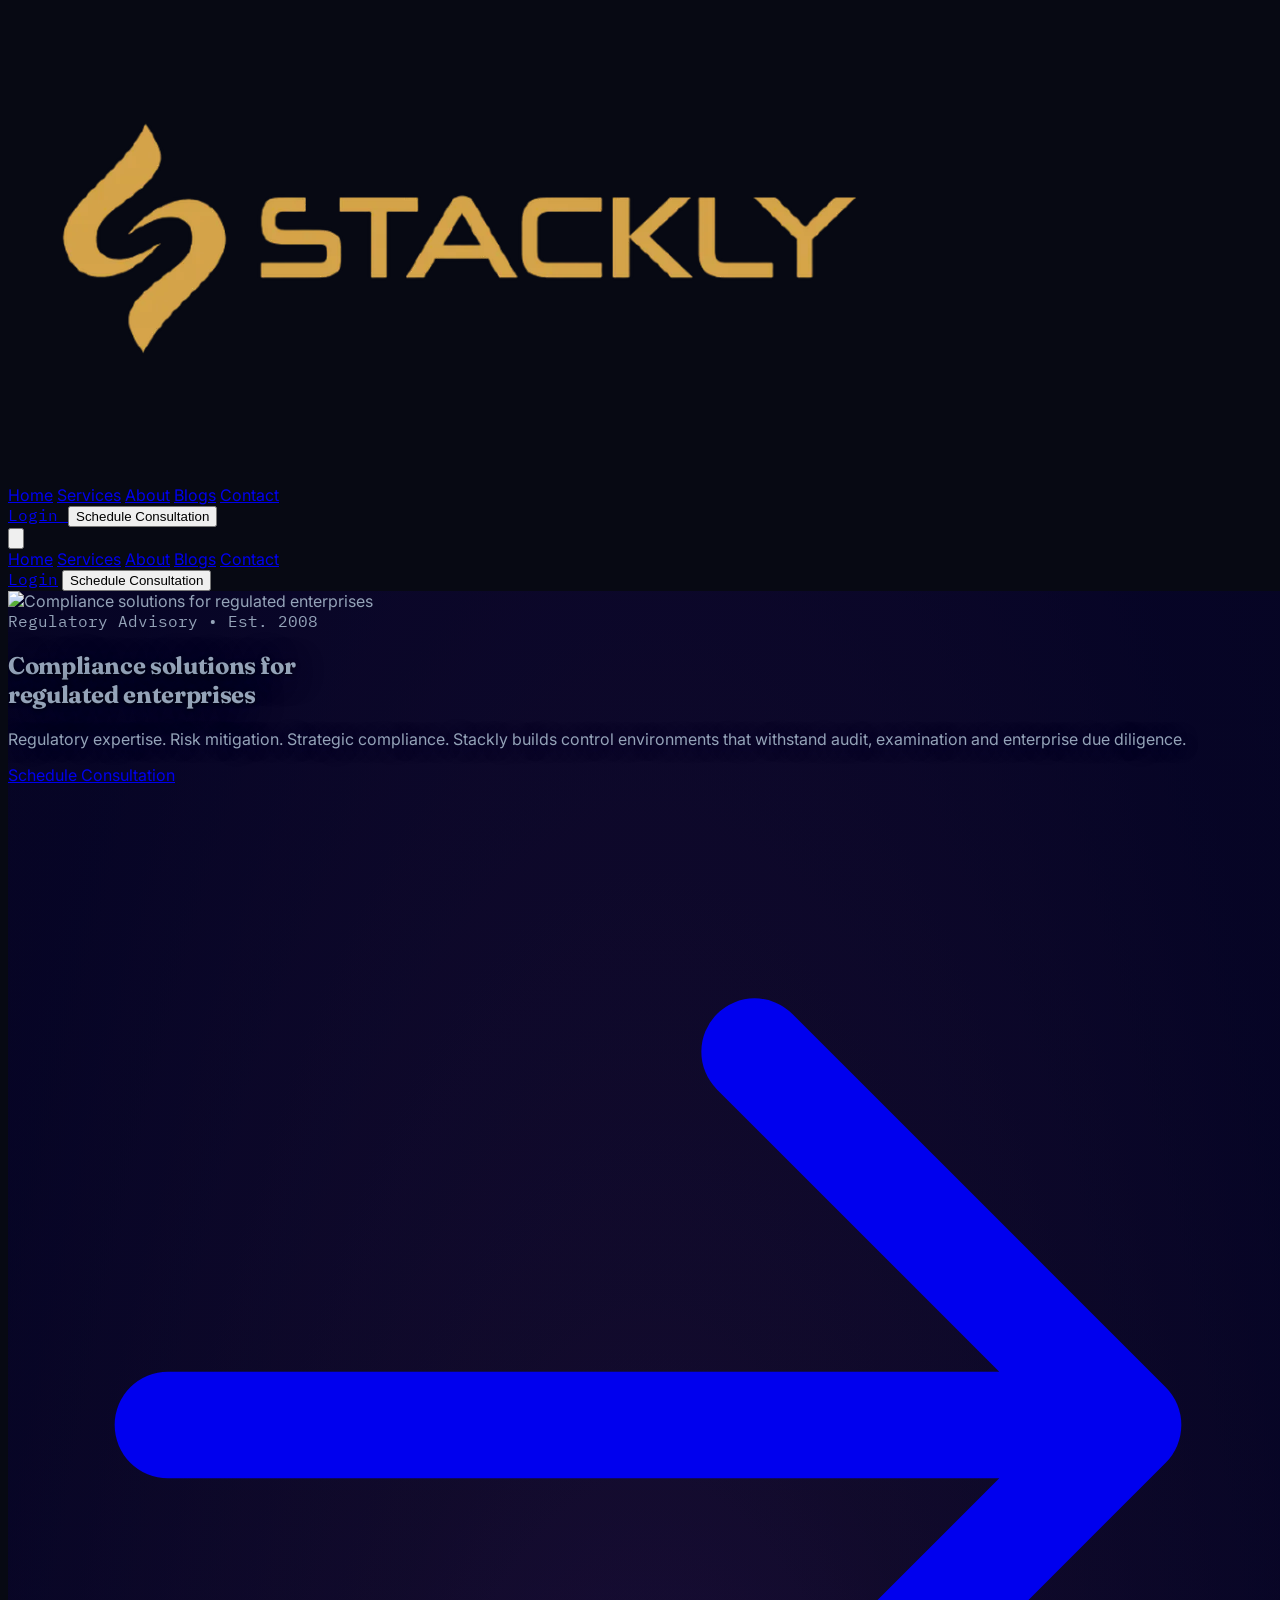
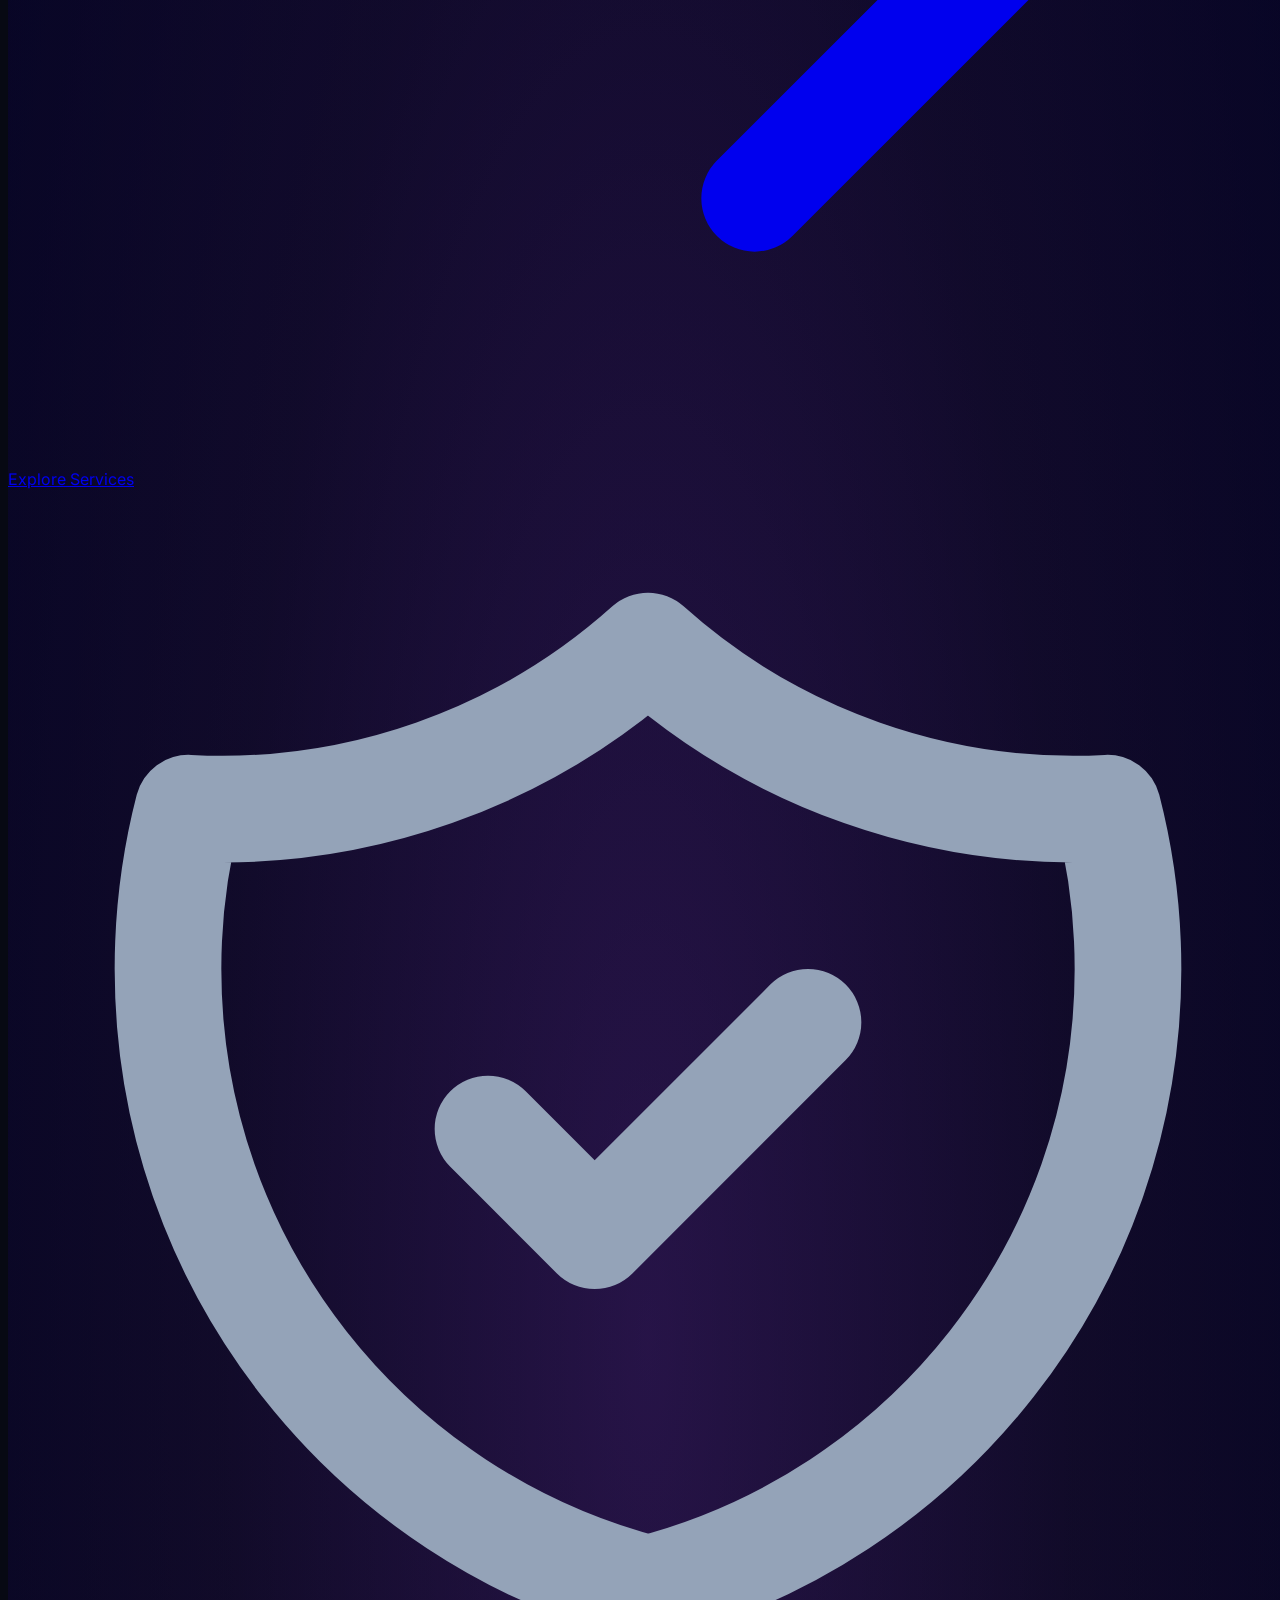
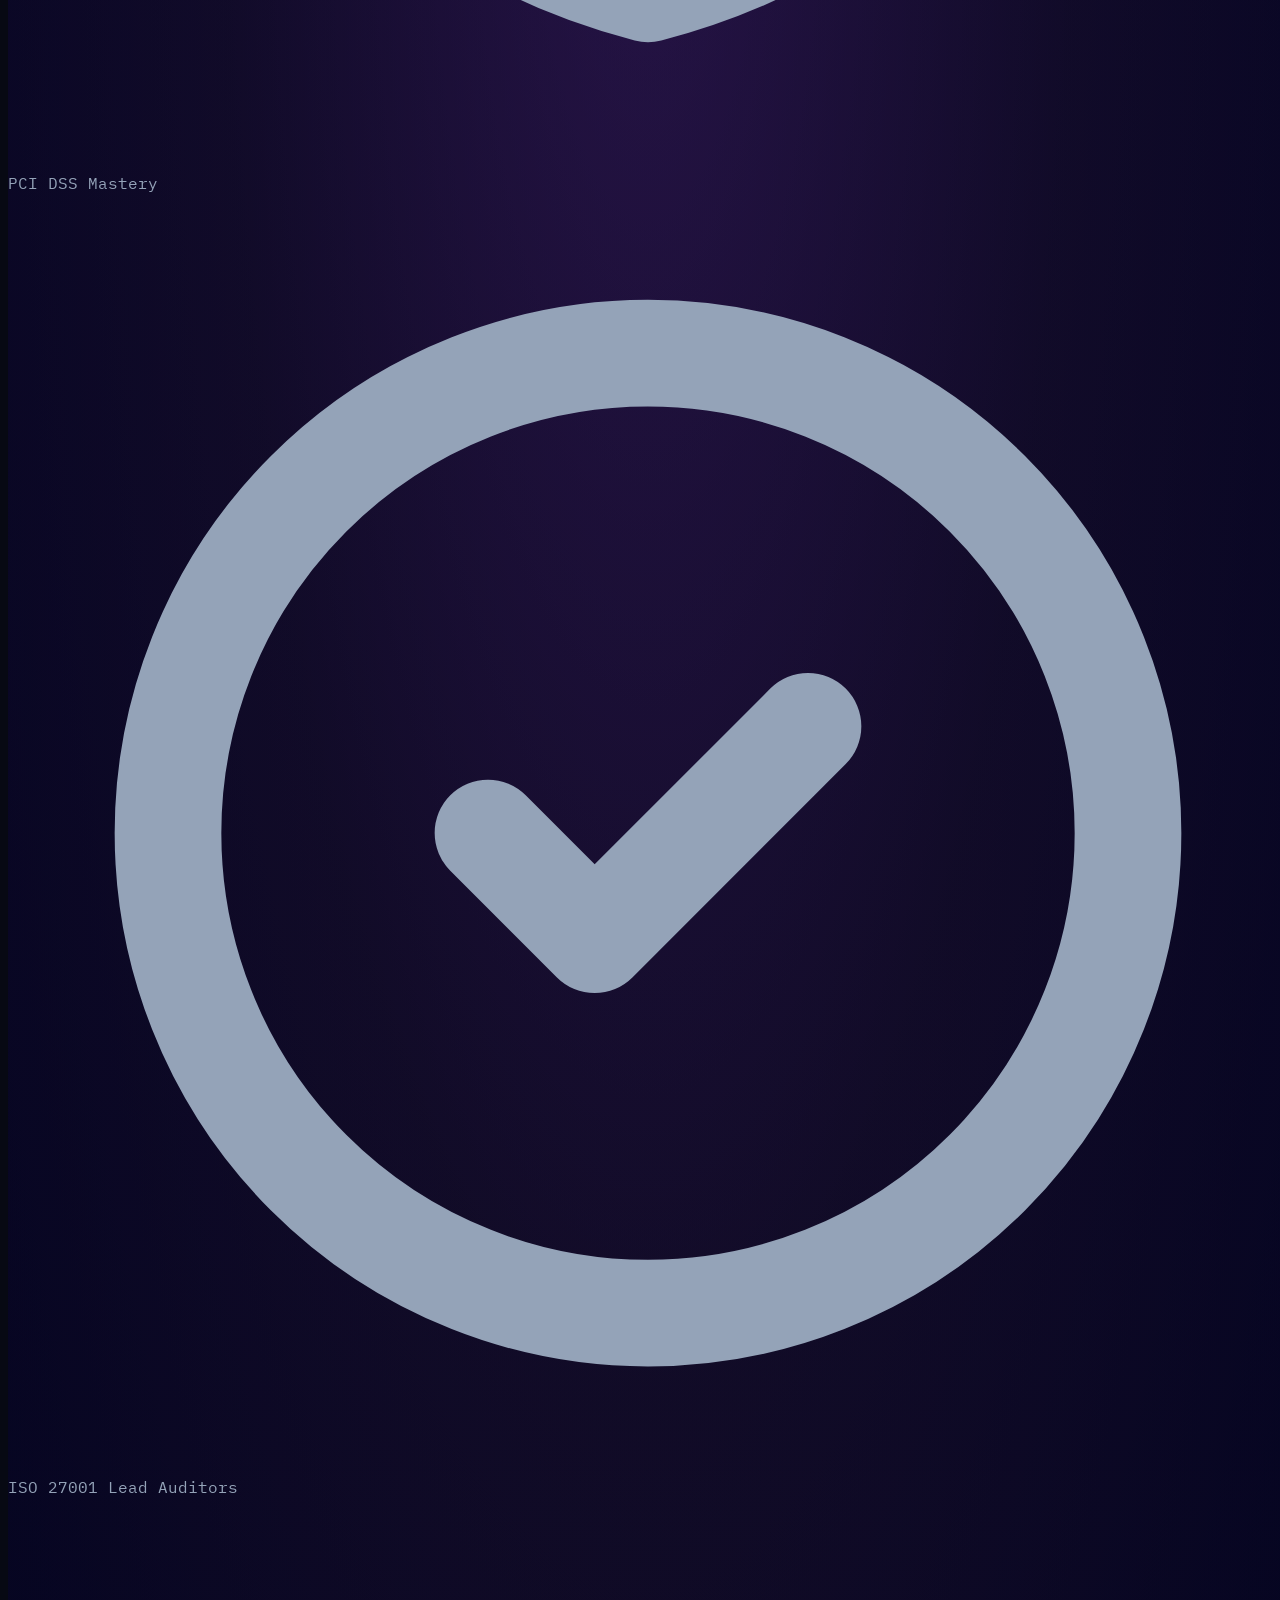
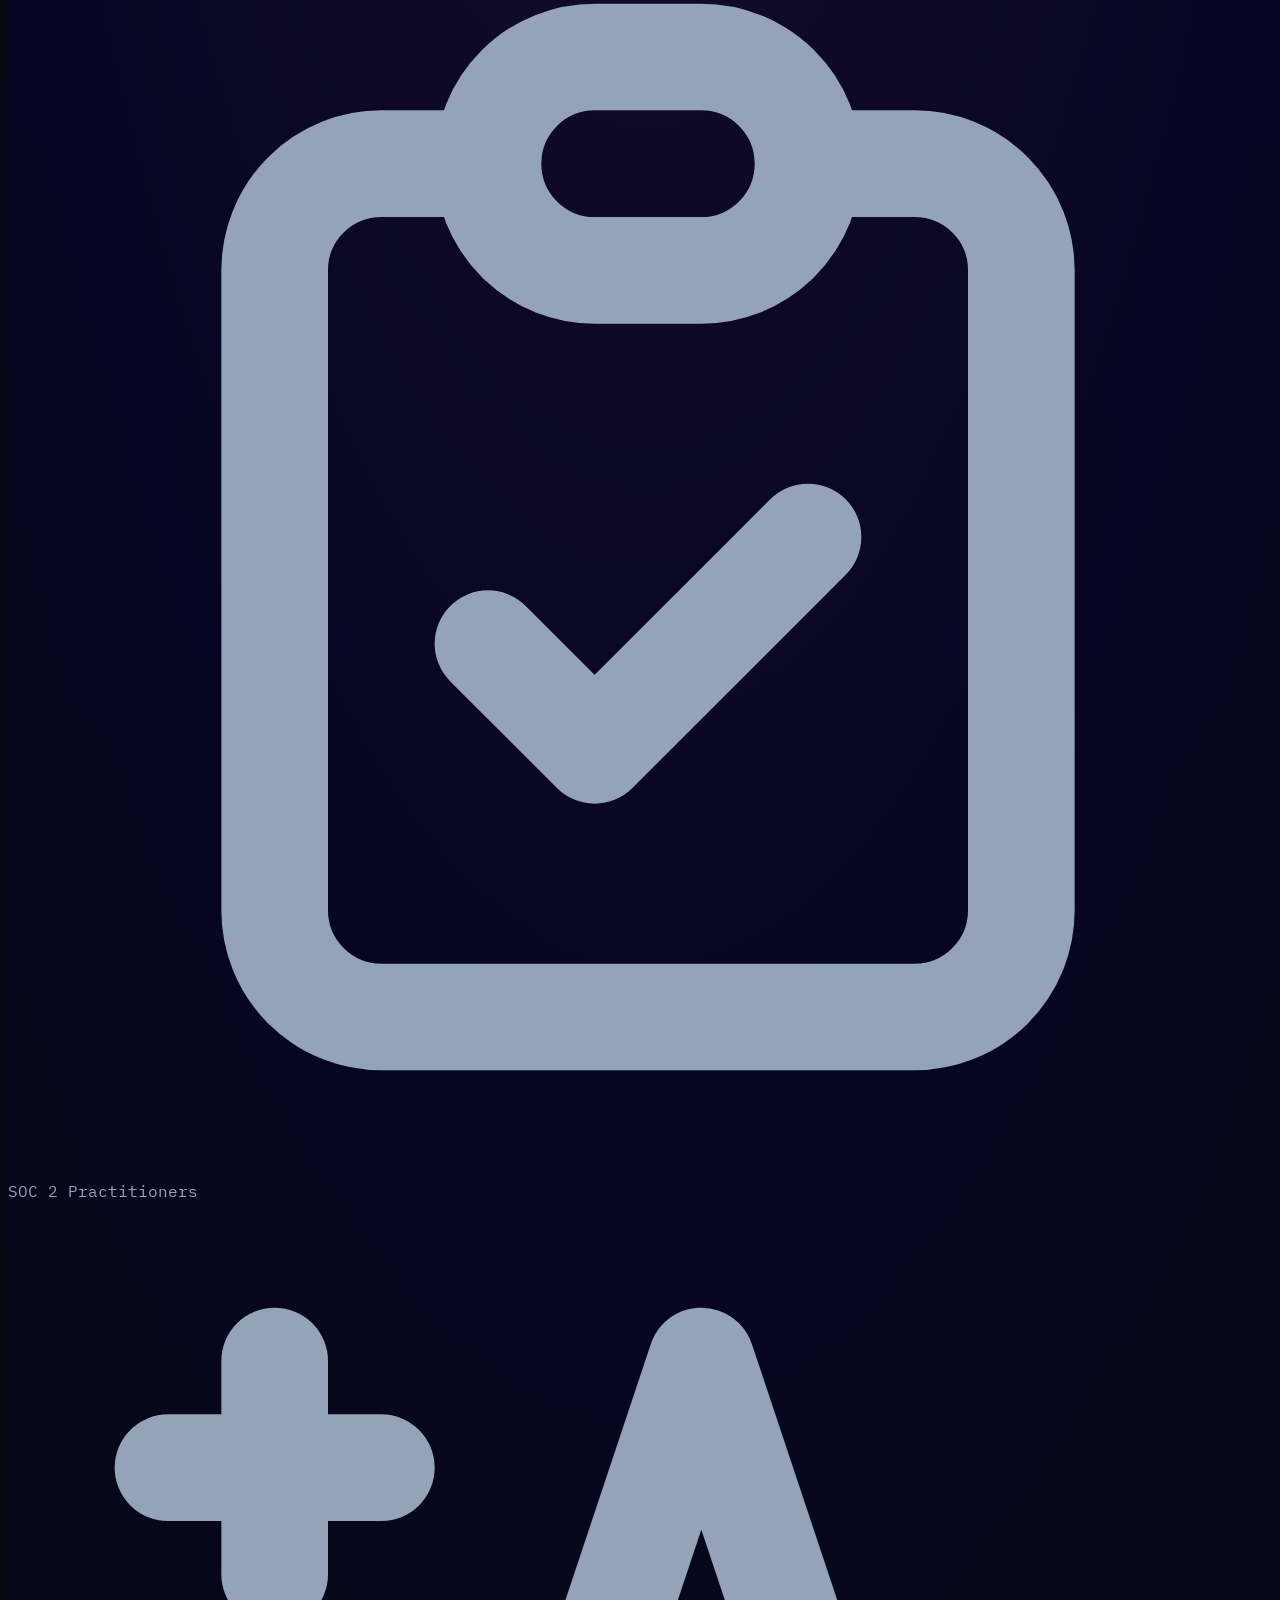
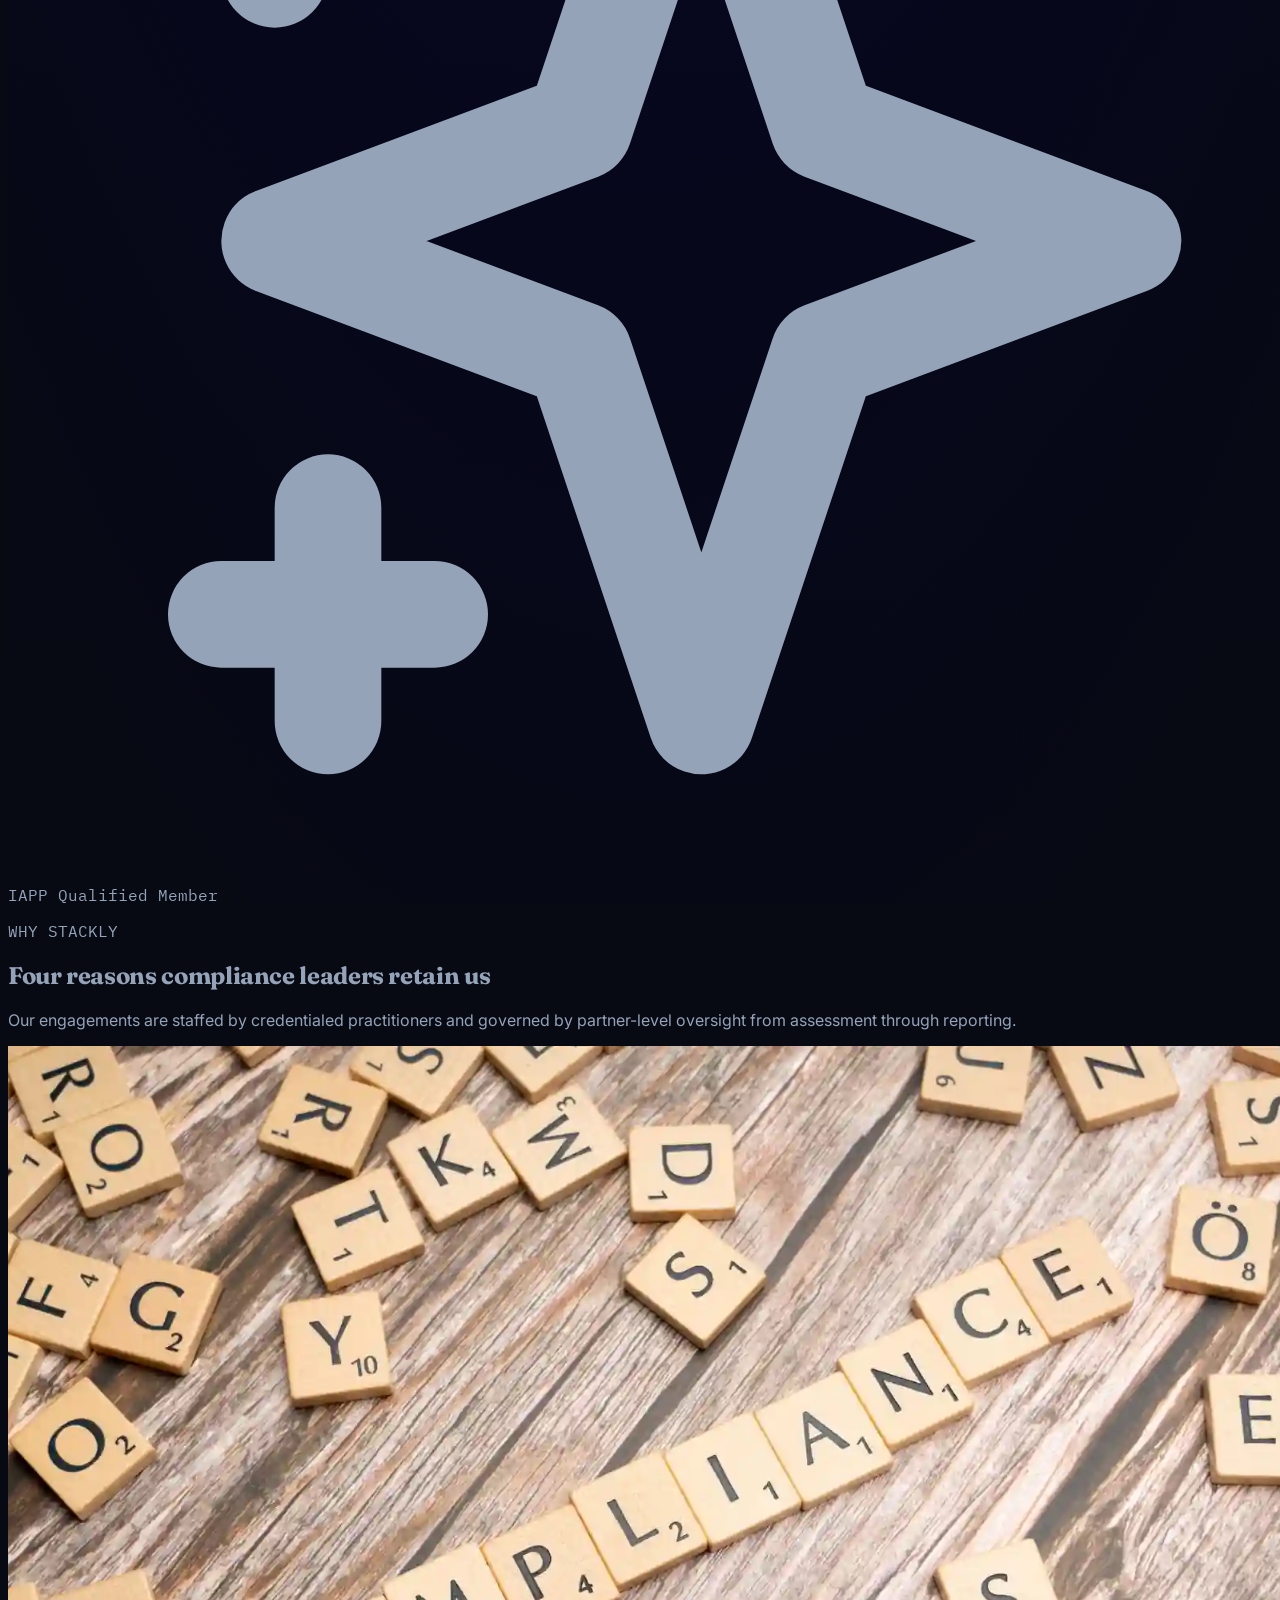
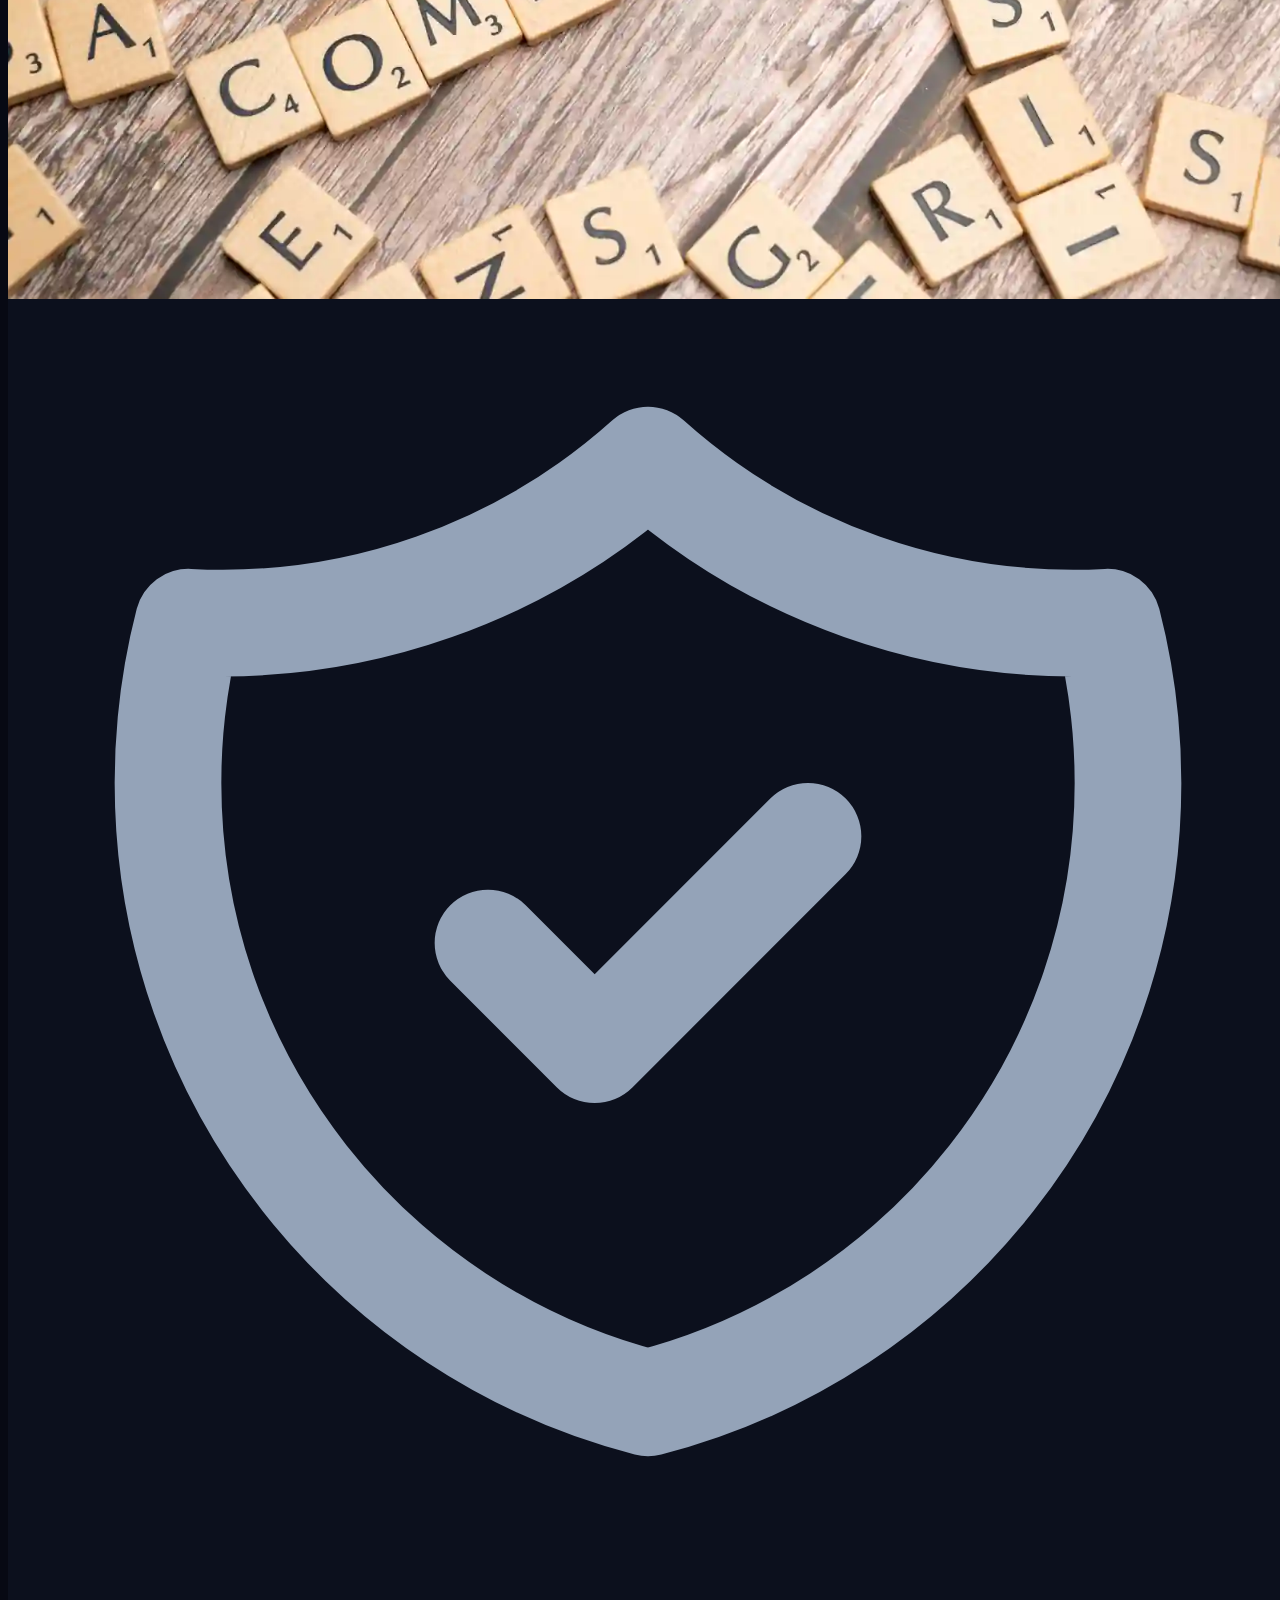
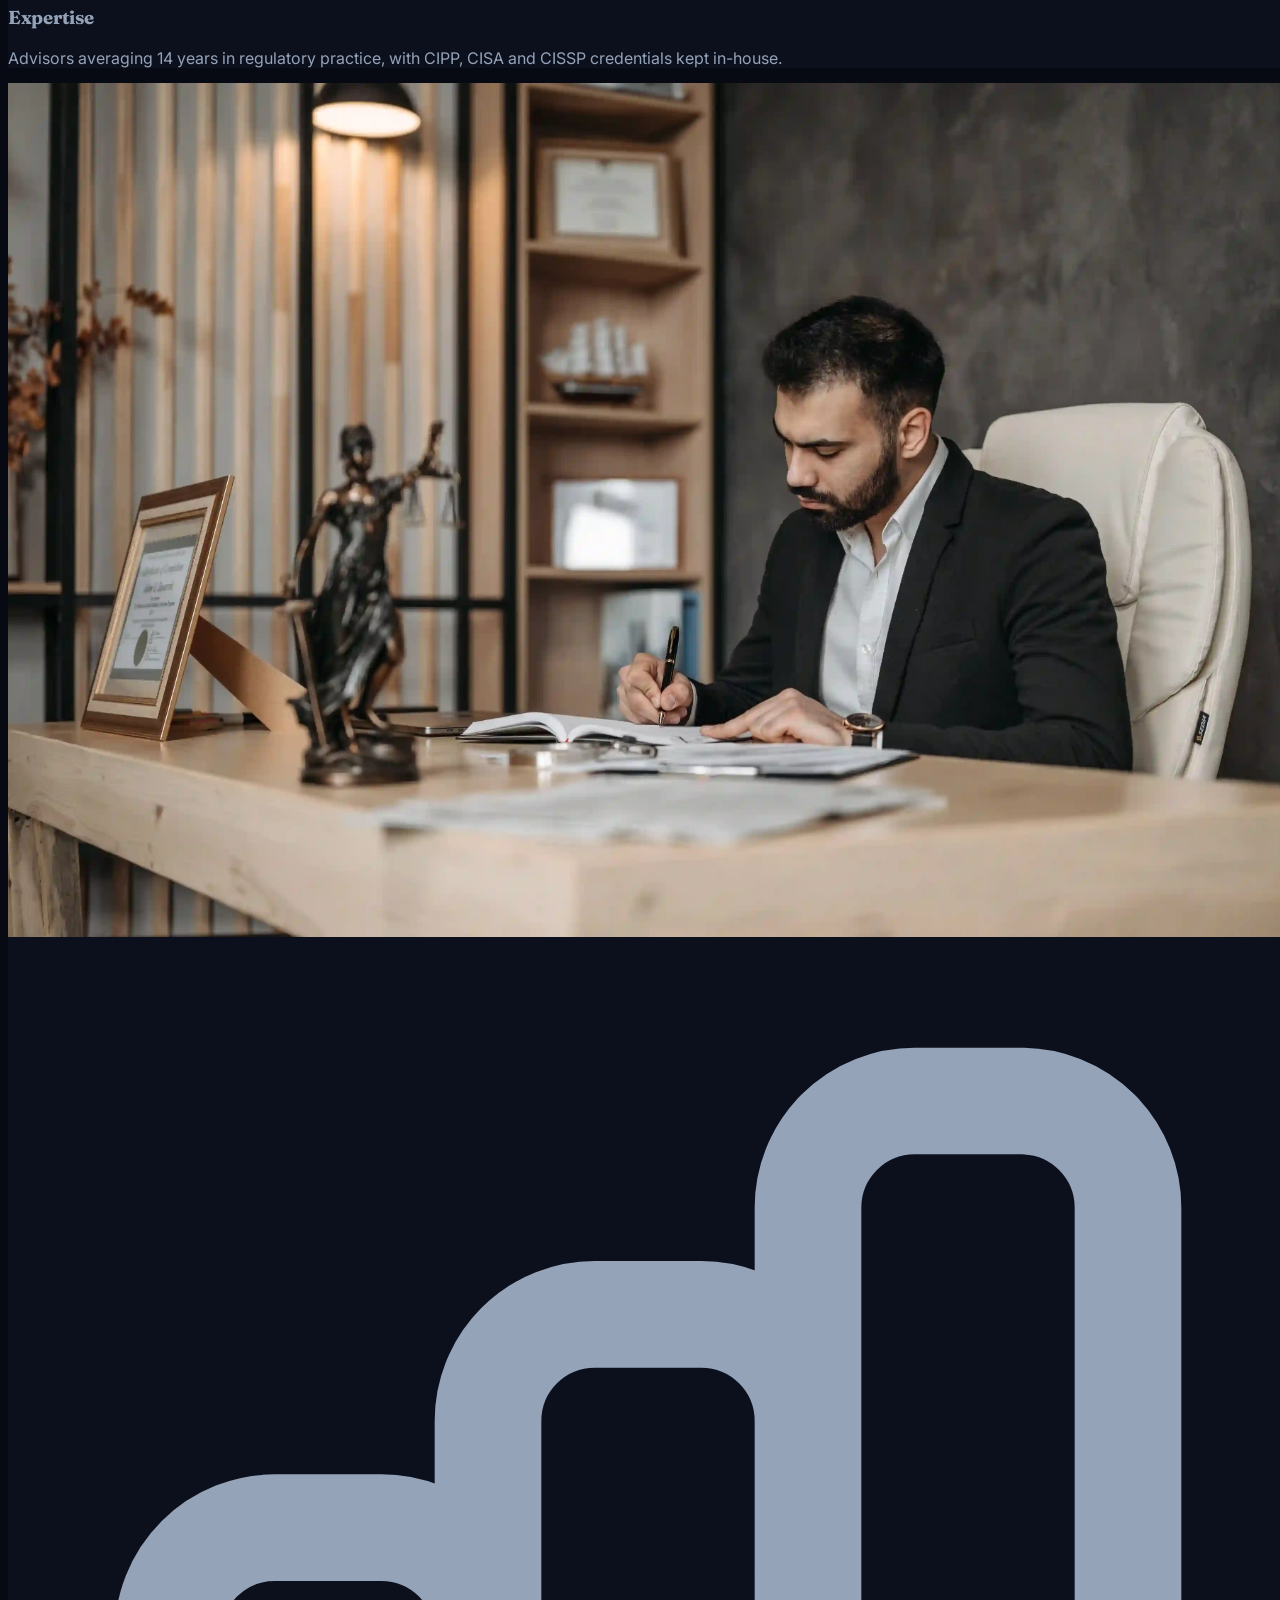
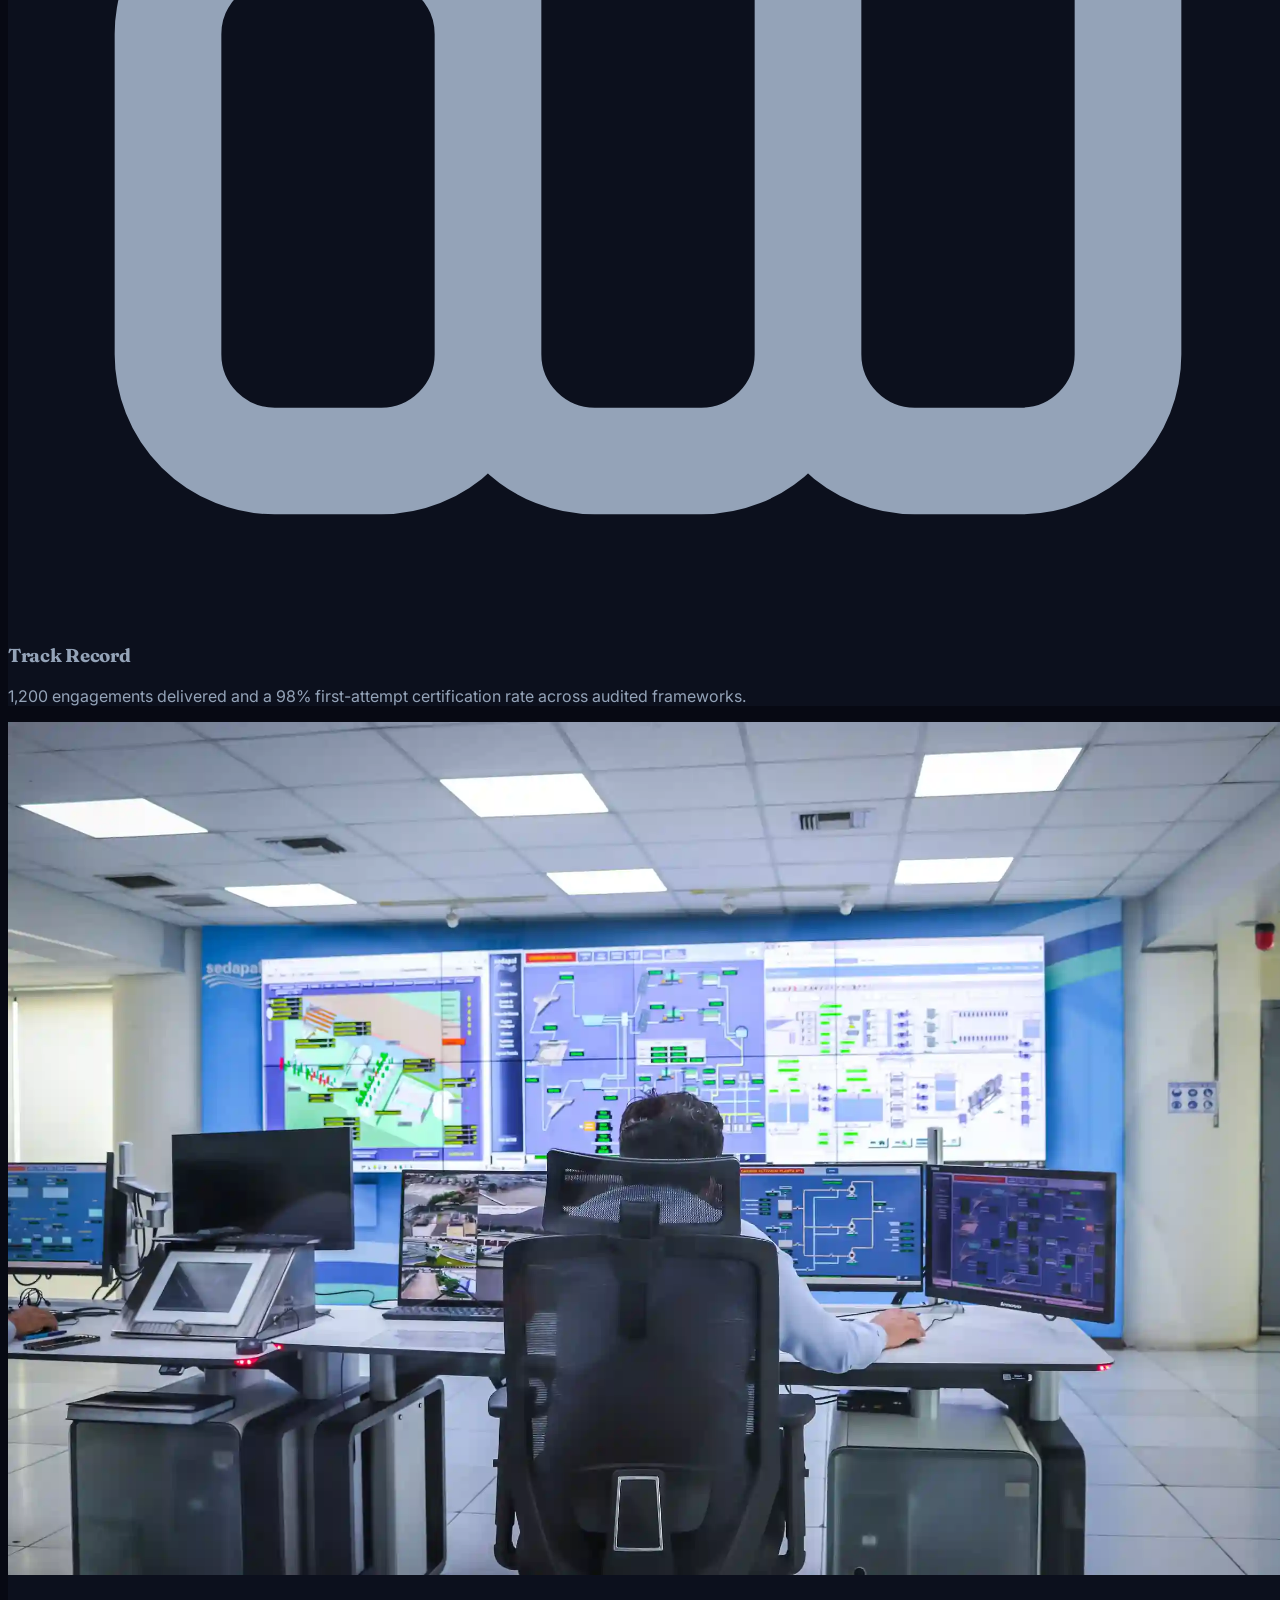
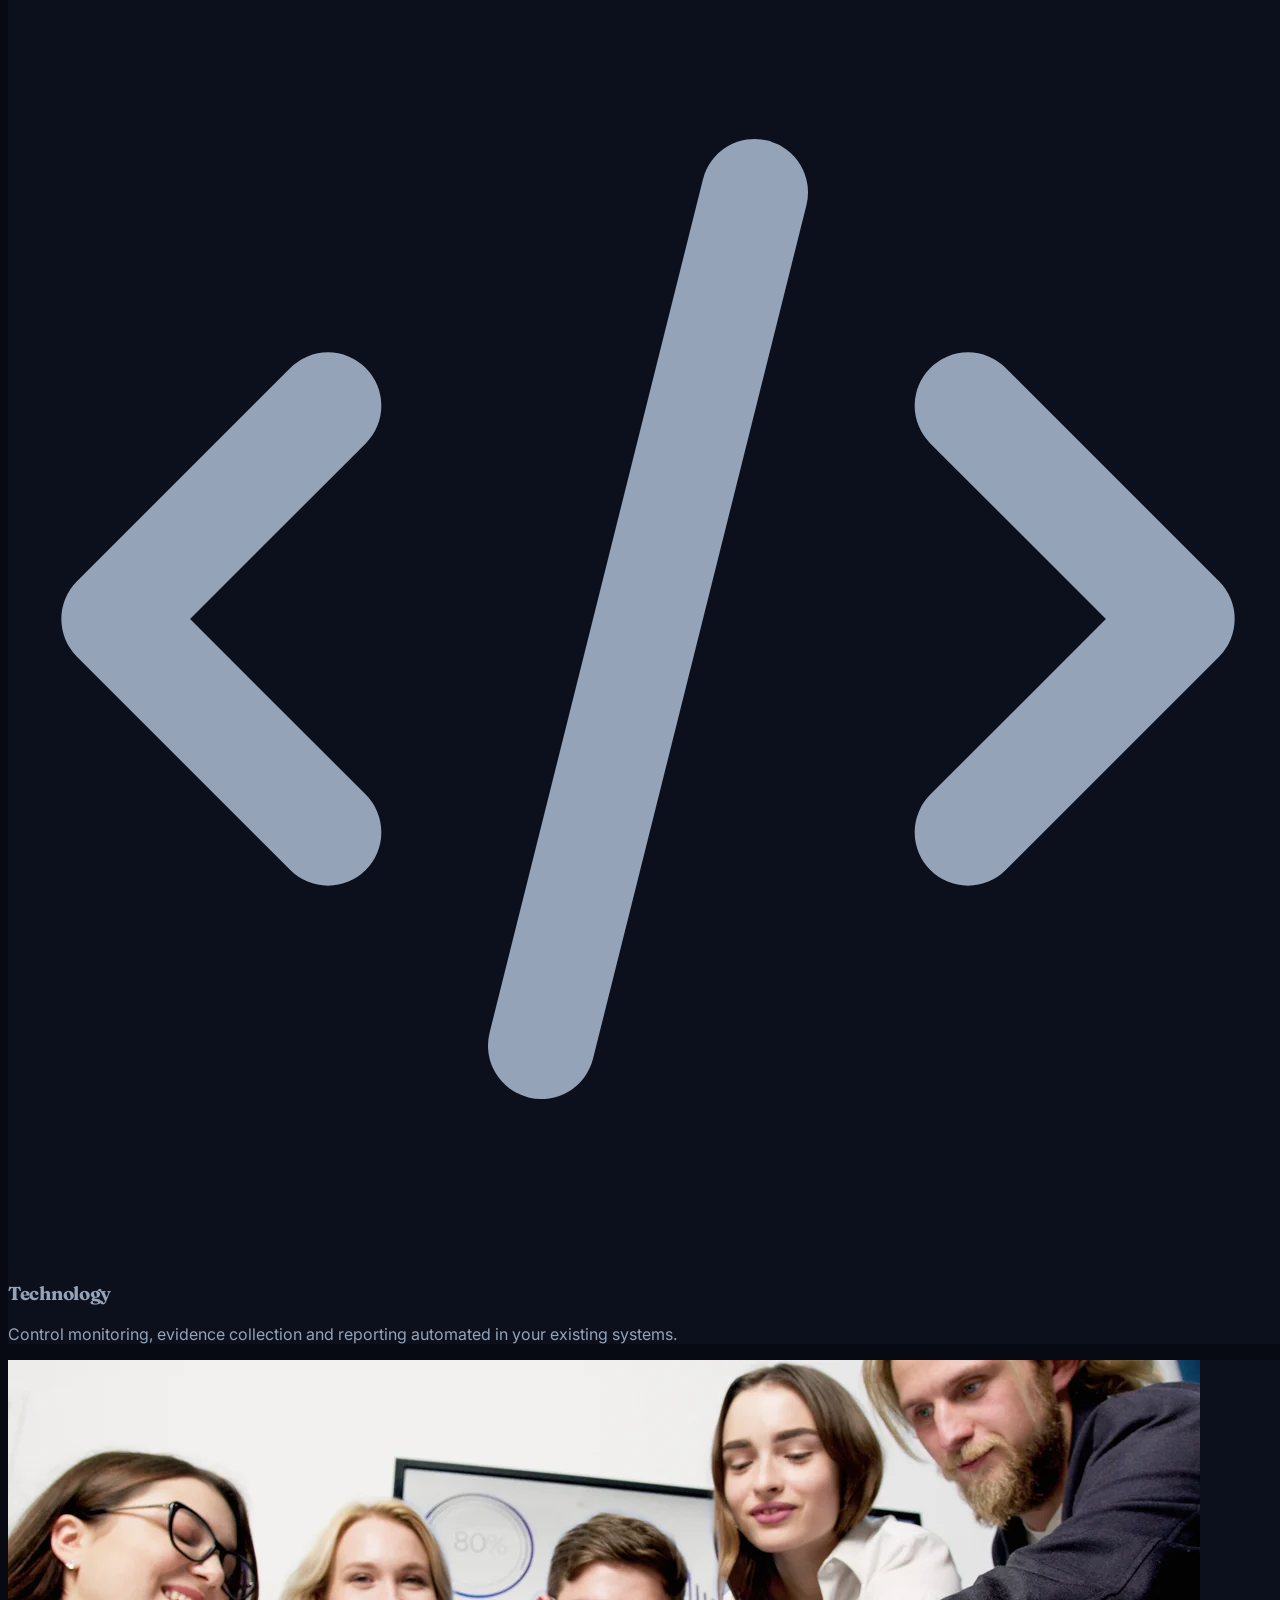
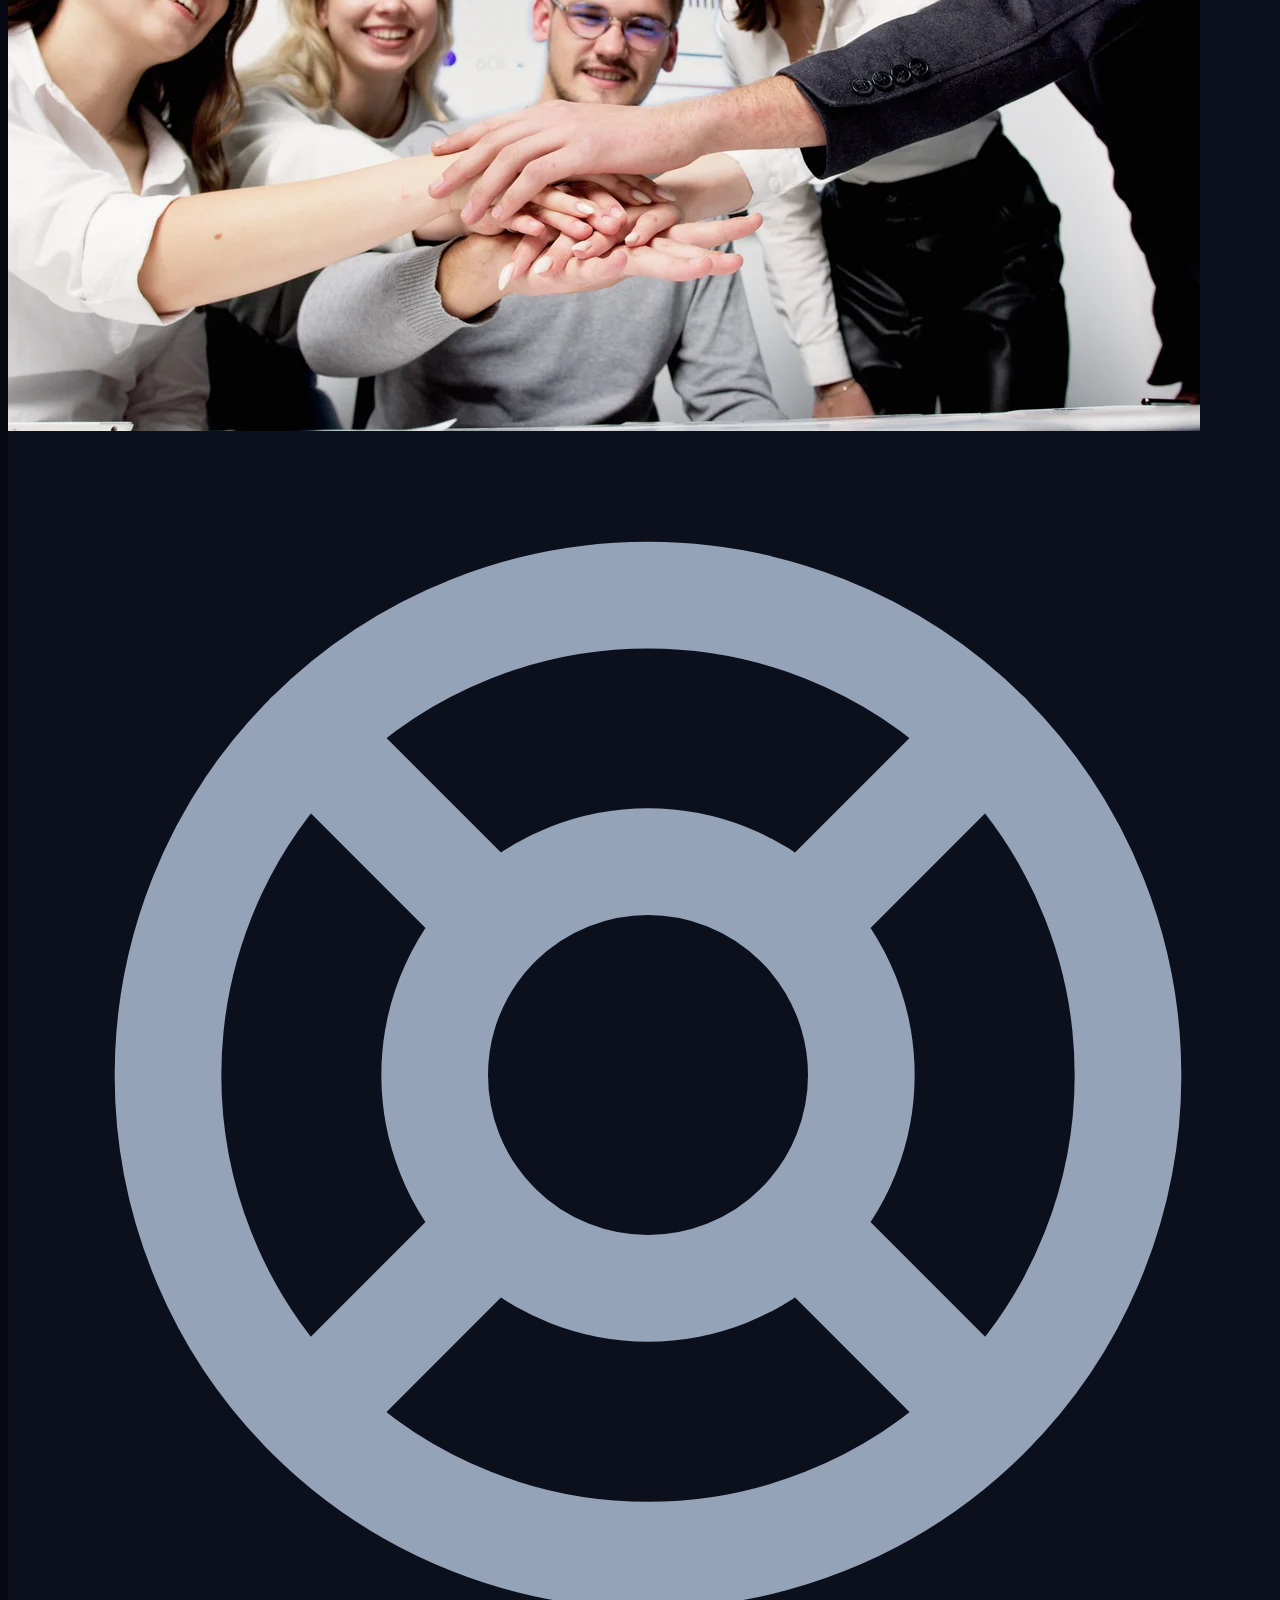
==== index.html @ 9a12c012 "compliance" ====
<!DOCTYPE html>
<html lang="en" class="scroll-smooth">
<head>
  <meta charset="UTF-8" />
  <meta name="viewport" content="width=device-width, initial-scale=1.0" />
  <title>Stackly — Compliance Solutions for Regulated Enterprises</title>
  <link rel="icon" type="image/webp" href="logo.webp" />
  
  <!-- Google Fonts: Fraunces, IBM Plex Mono, Inter -->
  <link rel="preconnect" href="https://fonts.googleapis.com" />
  <link rel="preconnect" href="https://fonts.gstatic.com" crossorigin />
  <link href="https://fonts.googleapis.com/css2?family=Fraunces:ital,opsz,wght@0,9..144,300..800;1,9..144,300..800&family=IBM+Plex+Mono:ital,wght@0,400;0,500;0,600;1,400&family=Inter:wght@300;400;500;600;700&display=swap" rel="stylesheet" />

  <!-- Tailwind CSS CDN -->
  <script src="https://cdn.tailwindcss.com"></script>
  <script>
    tailwind.config = {
      darkMode: 'class',
      theme: {
        extend: {
          colors: {
            downriver: '#070913',
            biscay: '#153356',
            'biscay-dark': '#0f243d',
            equator: '#D4A348',
            'equator-hover': '#e2b35b',
            'albescent-white': '#F8F9FA',
            'athens-gray': '#F1F3F5',
            'card-dark': '#0C101D',
            'border-dark': '#1C2538',
            'camelot': '#7a2245',
          },
          fontFamily: {
            serif: ['Fraunces', 'Georgia', 'serif'],
            mono: ['"IBM Plex Mono"', 'monospace'],
            sans: ['Inter', '-apple-system', 'BlinkMacSystemFont', 'sans-serif'],
          }
        }
      }
    }
  </script>

  <link rel="stylesheet" href="style.css" />
  <script src="https://cdn.jsdelivr.net/npm/gsap@3.12.5/dist/gsap.min.js"></script>
  <script src="https://cdn.jsdelivr.net/npm/gsap@3.12.5/dist/ScrollTrigger.min.js"></script>
</head>
<body class="bg-downriver text-slate-300 font-sans antialiased selection:bg-equator selection:text-black min-h-screen">

  <!-- NAVBAR -->
  <header class="fixed top-0 left-0 right-0 z-50 bg-[#070913]/90 backdrop-blur-md border-b border-slate-800/80 transition-all">
    <div class="max-w-7xl mx-auto px-4 sm:px-6 lg:px-8 h-20 flex items-center justify-between">
      
      <!-- Brand Logo -->
      <a href="index.html" class="flex items-center group focus:outline-none">
        <img src="logo.webp" alt="Stackly" class="h-16 sm:h-20 w-auto object-contain transition-opacity group-hover:opacity-90">
      </a>

      <!-- Desktop Nav Links -->
      <nav class="hidden md:flex items-center gap-8 text-sm font-medium text-slate-300">
        <a href="#hero" class="hover:text-white transition-colors">Home</a>
        <a href="services.html" class="hover:text-white transition-colors">Services</a>
        <a href="about.html" class="hover:text-white transition-colors">About</a>
        <a href="blogs.html" class="hover:text-white transition-colors">Blogs</a>
        <a href="contact.html" class="hover:text-white transition-colors">Contact</a>
      </nav>

      <!-- Right Action CTAs -->
      <div class="hidden lg:flex items-center gap-3">
        <a href="client-login.html" class="px-4 py-2 text-xs font-mono tracking-wide uppercase text-slate-300 hover:text-white rounded-full border border-slate-700/80 hover:border-slate-500 transition-all bg-slate-900/40 inline-flex items-center">
          Login
        </a>
        <button onclick="openConsultationModal()" class="px-5 py-2 text-xs font-medium uppercase tracking-wider text-slate-950 bg-equator hover:bg-equator-hover rounded-full transition-all shadow-sm active:scale-95 font-sans">
          Schedule Consultation
        </button>
      </div>

      <!-- Mobile Hamburger Button -->
      <div class="md:hidden flex items-center gap-2">
        <button id="mobileMenuBtn" aria-label="Toggle navigation menu" aria-expanded="false" class="p-2 text-slate-400 hover:text-white focus:outline-none">
          <svg class="w-6 h-6" fill="none" stroke="currentColor" viewBox="0 0 24 24">
            <path stroke-linecap="round" stroke-linejoin="round" stroke-width="2" d="M4 6h16M4 12h16M4 18h16"></path>
          </svg>
        </button>
      </div>
    </div>

    <!-- Mobile Drawer -->
    <div id="mobileDrawer" class="hidden md:hidden bg-[#0a0d1b] border-b border-slate-800 px-6 py-6 space-y-4 max-h-[calc(100dvh-5rem)] overflow-y-auto">
      <a href="#hero" class="block text-slate-300 hover:text-white font-medium py-1">Home</a>
      <a href="services.html" class="block text-slate-300 hover:text-white font-medium py-1">Services</a>
      <a href="about.html" class="block text-slate-300 hover:text-white font-medium py-1">About</a>
      <a href="blogs.html" class="block text-slate-300 hover:text-white font-medium py-1">Blogs</a>
      <a href="contact.html" class="block text-slate-300 hover:text-white font-medium py-1">Contact</a>
      <div class="pt-4 border-t border-slate-800 flex flex-col gap-3">
        <a href="client-login.html" class="w-full text-center py-2.5 text-xs font-mono tracking-wide uppercase text-slate-300 rounded-full border border-slate-700 block">Login</a>
        <button onclick="openConsultationModal()" class="w-full text-center py-2.5 text-xs font-medium uppercase tracking-wider text-slate-950 bg-equator rounded-full">Schedule Consultation</button>
      </div>
    </div>
  </header>

  <main>
    <!-- HERO SECTION -->
    <section id="hero" class="relative pt-36 pb-20 md:pt-44 md:pb-28 overflow-hidden hero-purple-atmosphere">
      <!-- Hero Background Image -->
      <div class="absolute inset-0 z-0 opacity-15 mix-blend-luminosity">
        <img src="images/home.webp" alt="Compliance solutions for regulated enterprises" class="w-full h-full object-cover" />
      </div>
      <!-- Ambient Glow Behind Hero (Figma Exact Color) -->
      <div class="hero-radial-glow absolute top-[44%] left-1/2 -translate-x-1/2 -translate-y-1/2 w-[840px] h-[480px] rounded-full pointer-events-none z-0"></div>
      
      <div data-hero class="relative z-10 max-w-5xl mx-auto px-4 sm:px-6 lg:px-8 text-center">
        <!-- Pill Badge -->
        <div class="inline-flex items-center gap-2 px-3.5 py-1.5 rounded-full border border-indigo-500/30 bg-indigo-950/40 backdrop-blur-sm mb-8 shadow-inner">
          <span class="w-2 h-2 rounded-full bg-equator animate-pulse"></span>
          <span class="font-mono text-xs text-indigo-200 tracking-wider">Regulatory Advisory • Est. 2008</span>
        </div>

        <!-- Hero Headline (Fraunces Serif) -->
        <h1 class="font-serif text-3xl sm:text-5xl md:text-6xl lg:text-[64px] font-normal text-white tracking-tight leading-[1.12] mb-6">
          Compliance solutions for<br class="hidden sm:inline" />
          regulated enterprises
        </h1>

        <!-- Hero Subheading -->
        <p class="text-base sm:text-lg md:text-xl text-slate-200 font-light max-w-3xl mx-auto leading-relaxed mb-10">
          Regulatory expertise. Risk mitigation. Strategic compliance. Stackly builds control environments that withstand audit, examination and enterprise due diligence.
        </p>

        <!-- CTA Buttons -->
        <div class="flex flex-col sm:flex-row items-center justify-center gap-4">
          <a href="404.html" data-magnetic class="w-full sm:w-auto px-7 py-3.5 rounded-md bg-equator hover:bg-equator-hover text-slate-950 font-medium text-sm transition-all shadow-md active:scale-95 flex items-center justify-center gap-2 font-sans group">
            <span>Schedule Consultation</span>
            <svg class="w-4 h-4 transition-transform group-hover:translate-x-0.5" fill="none" stroke="currentColor" viewBox="0 0 24 24"><path stroke-linecap="round" stroke-linejoin="round" stroke-width="2" d="M14 5l7 7m0 0l-7 7m7-7H3"/></svg>
          </a>
          <a href="404.html" class="w-full sm:w-auto px-7 py-3.5 rounded-md bg-[#0c101d]/80 hover:bg-[#141a2c] text-slate-200 border border-slate-700/80 hover:border-slate-600 font-medium text-sm transition-all text-center">
            Explore Services
          </a>
        </div>
      </div>

      <!-- Trust Bar / Credentials Strip -->
      <div class="mt-20 border-t border-slate-800/80 bg-[#060812]/90 backdrop-blur-sm py-5">
        <div class="max-w-7xl mx-auto px-4 sm:px-6 lg:px-8">
          <div data-stagger="up" class="grid grid-cols-1 sm:grid-cols-2 md:grid-cols-4 gap-4 sm:gap-6 items-center justify-center text-center">
            
            <div class="flex items-center justify-center gap-2.5 text-slate-400 hover:text-slate-200 transition-colors">
              <svg class="w-4 h-4 text-equator" fill="none" stroke="currentColor" viewBox="0 0 24 24"><path stroke-linecap="round" stroke-linejoin="round" stroke-width="2" d="M9 12l2 2 4-4m5.618-4.016A11.955 11.955 0 0112 2.944a11.955 11.955 0 01-8.618 3.04A12.02 12.02 0 003 9c0 5.591 3.824 10.29 9 11.622 5.176-1.332 9-6.03 9-11.622 0-1.042-.133-2.052-.382-3.016z"/></svg>
              <span class="font-mono text-xs uppercase tracking-wider">PCI DSS Mastery</span>
            </div>

            <div class="flex items-center justify-center gap-2.5 text-slate-400 hover:text-slate-200 transition-colors">
              <svg class="w-4 h-4 text-equator" fill="none" stroke="currentColor" viewBox="0 0 24 24"><path stroke-linecap="round" stroke-linejoin="round" stroke-width="2" d="M9 12l2 2 4-4m6 2a9 9 0 11-18 0 9 9 0 0118 0z"/></svg>
              <span class="font-mono text-xs uppercase tracking-wider">ISO 27001 Lead Auditors</span>
            </div>

            <div class="flex items-center justify-center gap-2.5 text-slate-400 hover:text-slate-200 transition-colors">
              <svg class="w-4 h-4 text-equator" fill="none" stroke="currentColor" viewBox="0 0 24 24"><path stroke-linecap="round" stroke-linejoin="round" stroke-width="2" d="M9 5H7a2 2 0 00-2 2v12a2 2 0 002 2h10a2 2 0 002-2V7a2 2 0 00-2-2h-2M9 5a2 2 0 002 2h2a2 2 0 002-2M9 5a2 2 0 012-2h2a2 2 0 012 2m-6 9l2 2 4-4"/></svg>
              <span class="font-mono text-xs uppercase tracking-wider">SOC 2 Practitioners</span>
            </div>

            <div class="flex items-center justify-center gap-2.5 text-slate-400 hover:text-slate-200 transition-colors">
              <svg class="w-4 h-4 text-equator" fill="none" stroke="currentColor" viewBox="0 0 24 24"><path stroke-linecap="round" stroke-linejoin="round" stroke-width="2" d="M5 3v4M3 5h4M6 17v4m-2-2h4m5-16l2.286 6.857L21 12l-5.714 2.143L13 21l-2.286-6.857L5 12l5.714-2.143L13 3z"/></svg>
              <span class="font-mono text-xs uppercase tracking-wider">IAPP Qualified Member</span>
            </div>

          </div>
        </div>
      </div>
    </section>

    <!-- SECTION: WHY STACKLY -->
    <section id="why-stackly" class="py-24 bg-downriver border-b border-slate-800/60">
      <div class="max-w-7xl mx-auto px-4 sm:px-6 lg:px-8">
        
        <!-- Header -->
        <div data-reveal="up" class="max-w-3xl mb-16">
          <p class="font-mono text-xs text-equator tracking-widest uppercase mb-3">WHY STACKLY</p>
          <h2 class="font-serif text-3xl sm:text-4xl text-white font-normal mb-4">
            Four reasons compliance leaders retain us
          </h2>
          <p class="text-slate-400 text-base sm:text-lg leading-relaxed font-light">
            Our engagements are staffed by credentialed practitioners and governed by partner-level oversight from assessment through reporting.
          </p>
        </div>

        <!-- 4 Dark Cards Grid -->
        <div data-stagger="up" class="grid grid-cols-1 md:grid-cols-2 lg:grid-cols-4 gap-6">
          
          <!-- Card 1 -->
          <div class="bg-card-dark border border-slate-800/90 rounded-xl p-7 hover:border-slate-700 transition-all hover:-translate-y-1 group">
            <img src="images/card1.webp" alt="Expertise" class="w-full h-40 object-cover rounded-lg mb-6 border border-slate-800/80" />
            <div class="w-10 h-10 rounded-lg bg-slate-900/90 border border-slate-700/60 flex items-center justify-center text-equator mb-6 group-hover:border-equator/40 transition-colors">
              <svg class="w-5 h-5" fill="none" stroke="currentColor" viewBox="0 0 24 24"><path stroke-linecap="round" stroke-linejoin="round" stroke-width="2" d="M9 12l2 2 4-4m5.618-4.016A11.955 11.955 0 0112 2.944a11.955 11.955 0 01-8.618 3.04A12.02 12.02 0 003 9c0 5.591 3.824 10.29 9 11.622 5.176-1.332 9-6.03 9-11.622 0-1.042-.133-2.052-.382-3.016z"/></svg>
            </div>
            <h3 class="font-serif text-xl text-white font-medium mb-3">Expertise</h3>
            <p class="text-slate-400 text-sm leading-relaxed font-light">
              Advisors averaging 14 years in regulatory practice, with CIPP, CISA and CISSP credentials kept in-house.
            </p>
          </div>

          <!-- Card 2 -->
          <div class="bg-card-dark border border-slate-800/90 rounded-xl p-7 hover:border-slate-700 transition-all hover:-translate-y-1 group">
            <img src="images/card2.webp" alt="Track Record" class="w-full h-40 object-cover rounded-lg mb-6 border border-slate-800/80" />
            <div class="w-10 h-10 rounded-lg bg-slate-900/90 border border-slate-700/60 flex items-center justify-center text-equator mb-6 group-hover:border-equator/40 transition-colors">
              <svg class="w-5 h-5" fill="none" stroke="currentColor" viewBox="0 0 24 24"><path stroke-linecap="round" stroke-linejoin="round" stroke-width="2" d="M9 19v-6a2 2 0 00-2-2H5a2 2 0 00-2 2v6a2 2 0 002 2h2a2 2 0 002-2zm0 0V9a2 2 0 012-2h2a2 2 0 012 2v10m-6 0a2 2 0 002 2h2a2 2 0 002-2m0 0V5a2 2 0 012-2h2a2 2 0 012 2v14a2 2 0 01-2 2h-2a2 2 0 01-2-2z"/></svg>
            </div>
            <h3 class="font-serif text-xl text-white font-medium mb-3">Track Record</h3>
            <p class="text-slate-400 text-sm leading-relaxed font-light">
              1,200 engagements delivered and a 98% first-attempt certification rate across audited frameworks.
            </p>
          </div>

          <!-- Card 3 -->
          <div class="bg-card-dark border border-slate-800/90 rounded-xl p-7 hover:border-slate-700 transition-all hover:-translate-y-1 group">
            <img src="images/card3.webp" alt="Technology" class="w-full h-40 object-cover rounded-lg mb-6 border border-slate-800/80" />
            <div class="w-10 h-10 rounded-lg bg-slate-900/90 border border-slate-700/60 flex items-center justify-center text-equator mb-6 group-hover:border-equator/40 transition-colors">
              <svg class="w-5 h-5" fill="none" stroke="currentColor" viewBox="0 0 24 24"><path stroke-linecap="round" stroke-linejoin="round" stroke-width="2" d="M10 20l4-16m4 4l4 4-4 4M6 16l-4-4 4-4"/></svg>
            </div>
            <h3 class="font-serif text-xl text-white font-medium mb-3">Technology</h3>
            <p class="text-slate-400 text-sm leading-relaxed font-light">
              Control monitoring, evidence collection and reporting automated in your existing systems.
            </p>
          </div>

          <!-- Card 4 -->
          <div class="bg-card-dark border border-slate-800/90 rounded-xl p-7 hover:border-slate-700 transition-all hover:-translate-y-1 group">
            <img src="images/card4.webp" alt="Support" class="w-full h-40 object-cover rounded-lg mb-6 border border-slate-800/80" />
            <div class="w-10 h-10 rounded-lg bg-slate-900/90 border border-slate-700/60 flex items-center justify-center text-equator mb-6 group-hover:border-equator/40 transition-colors">
              <svg class="w-5 h-5" fill="none" stroke="currentColor" viewBox="0 0 24 24"><path stroke-linecap="round" stroke-linejoin="round" stroke-width="2" d="M18.364 5.636l-3.536 3.536m0 5.656l3.536 3.536M9.172 9.172L5.636 5.636m3.536 9.192l-3.536 3.536M21 12a9 9 0 11-18 0 9 9 0 0118 0zm-5 0a4 4 0 11-8 0 4 4 0 018 0z"/></svg>
            </div>
            <h3 class="font-serif text-xl text-white font-medium mb-3">Support</h3>
            <p class="text-slate-400 text-sm leading-relaxed font-light">
              A dedicated engagement team, named partner oversight and 24/7 escalation during examinations.
            </p>
          </div>

        </div>
      </div>
    </section>

    <!-- SECTION: SERVICES (Light Section) -->
    <section id="services" class="py-24 bg-albescent-white text-slate-800">
      <div class="max-w-7xl mx-auto px-4 sm:px-6 lg:px-8">
        
        <!-- Header -->
        <div data-reveal="left" class="max-w-3xl mb-16">
          <p class="font-mono text-xs text-[#9B6E1F] tracking-widest uppercase mb-3">SERVICES</p>
          <h2 class="font-serif text-3xl sm:text-4xl text-[#0B1528] font-normal mb-4">
            Programmes built for sustained obligation
          </h2>
          <p class="text-slate-600 text-base sm:text-lg leading-relaxed font-light">
            Eight advisory practices spanning privacy, financial reporting, healthcare and enterprise governance.
          </p>
        </div>

        <!-- 3 Light Cards -->
        <div data-stagger="left" class="grid grid-cols-1 md:grid-cols-3 gap-8 mb-14">
          
          <!-- Card 1 -->
          <div class="bg-white border border-slate-200/90 rounded-xl p-8 shadow-sm hover:shadow-md transition-all hover:-translate-y-1 flex flex-col justify-between">
            <img src="images/card5.webp" alt="Data Privacy & GDPR Compliance" class="w-full h-44 object-cover rounded-xl mb-6" />
            <div>
              <p class="font-mono text-xs text-slate-500 tracking-wider uppercase mb-3">DATA & PRIVACY</p>
              <h3 class="font-serif text-2xl text-[#0B1528] font-medium mb-4">Data Privacy & GDPR Compliance</h3>
              <p class="text-slate-600 text-sm leading-relaxed font-light mb-8">
                End-to-end privacy programme design covering lawful basis, data mapping and cross-border transfers. We operationalise privacy so it withstands regulatory scrutiny.
              </p>
            </div>
            <div>
              <a href="404.html" class="inline-flex items-center gap-1 text-xs font-mono tracking-wide text-slate-900 hover:text-equator font-semibold transition-colors">
                Learn More <span>→</span>
              </a>
            </div>
          </div>

          <!-- Card 2 -->
          <div class="bg-white border border-slate-200/90 rounded-xl p-8 shadow-sm hover:shadow-md transition-all hover:-translate-y-1 flex flex-col justify-between">
            <img src="images/card6.webp" alt="SOX Compliance" class="w-full h-44 object-cover rounded-xl mb-6" />
            <div>
              <p class="font-mono text-xs text-slate-500 tracking-wider uppercase mb-3">FINANCIAL</p>
              <h3 class="font-serif text-2xl text-[#0B1528] font-medium mb-4">SOX Compliance</h3>
              <p class="text-slate-600 text-sm leading-relaxed font-light mb-8">
                Internal control over financial reporting designed for auditability. We scope, document and test controls alongside your finance and audit functions.
              </p>
            </div>
            <div>
              <a href="404.html" class="inline-flex items-center gap-1 text-xs font-mono tracking-wide text-slate-900 hover:text-equator font-semibold transition-colors">
                Learn More <span>→</span>
              </a>
            </div>
          </div>

          <!-- Card 3 -->
          <div class="bg-white border border-slate-200/90 rounded-xl p-8 shadow-sm hover:shadow-md transition-all hover:-translate-y-1 flex flex-col justify-between">
            <img src="images/card7.webp" alt="HIPAA Compliance" class="w-full h-44 object-cover rounded-xl mb-6" />
            <div>
              <p class="font-mono text-xs text-slate-500 tracking-wider uppercase mb-3">HEALTHCARE</p>
              <h3 class="font-serif text-2xl text-[#0B1528] font-medium mb-4">HIPAA Compliance</h3>
              <p class="text-slate-600 text-sm leading-relaxed font-light mb-8">
                Privacy, Security and Breach Notification Rule readiness for covered entities and business associates operating at clinical scale.
              </p>
            </div>
            <div>
              <a href="404.html" class="inline-flex items-center gap-1 text-xs font-mono tracking-wide text-slate-900 hover:text-equator font-semibold transition-colors">
                Learn More <span>→</span>
              </a>
            </div>
          </div>

        </div>

        <!-- Center CTA Button -->
        <div class="text-center">
          <a href="404.html" class="inline-flex items-center gap-2 px-7 py-2.5 rounded-full border border-slate-300 hover:border-slate-500 bg-white hover:bg-slate-50 text-[#0B1528] text-xs font-medium uppercase tracking-wider transition-all shadow-sm">
            Explore All Services
          </a>
        </div>

      </div>
    </section>

    <!-- SECTION: HOW IT WORKS (Dark Section) -->
    <section id="how-it-works" class="py-24 bg-downriver border-t border-b border-slate-800/80">
      <div class="max-w-7xl mx-auto px-4 sm:px-6 lg:px-8">
        
        <!-- Header -->
        <div data-reveal="right" class="max-w-3xl mb-16">
          <p class="font-mono text-xs text-equator tracking-widest uppercase mb-3">HOW IT WORKS</p>
          <h2 class="font-serif text-3xl sm:text-4xl text-white font-normal mb-4">
            A five-stage engagement model
          </h2>
          <p class="text-slate-400 text-base sm:text-lg leading-relaxed font-light">
            Each stage produces documented output your auditors, board and regulators can rely upon.
          </p>
        </div>

        <!-- 5 Steps Horizontal Flow -->
        <div class="relative border-t border-slate-800/80 pt-10">
          <div data-steps class="grid grid-cols-1 sm:grid-cols-2 lg:grid-cols-5 gap-8">
            
            <!-- Step 1 -->
            <div class="relative group">
              <img src="images/card8.webp" alt="Assessment" class="w-full h-32 object-cover rounded-lg mb-4 border border-slate-800/80" />
              <div class="font-mono text-xs text-equator mb-4 flex items-center gap-2">
                <span>01</span>
                <span class="w-2 h-0.5 bg-equator/40"></span>
              </div>
              <h3 class="font-serif text-xl text-white font-medium mb-3">Assessment</h3>
              <p class="text-slate-400 text-xs sm:text-sm leading-relaxed font-light">
                Scope obligations, test current controls and quantify exposure against the applicable frameworks.
              </p>
            </div>

            <!-- Step 2 -->
            <div class="relative group">
              <img src="images/card9.webp" alt="Strategy" class="w-full h-32 object-cover rounded-lg mb-4 border border-slate-800/80" />
              <div class="font-mono text-xs text-equator mb-4 flex items-center gap-2">
                <span>02</span>
                <span class="w-2 h-0.5 bg-equator/40"></span>
              </div>
              <h3 class="font-serif text-xl text-white font-medium mb-3">Strategy</h3>
              <p class="text-slate-400 text-xs sm:text-sm leading-relaxed font-light">
                Agree a prioritised roadmap with owners, sequencing and a defensible target state.
              </p>
            </div>

            <!-- Step 3 -->
            <div class="relative group">
              <img src="images/card10.webp" alt="Implementation" class="w-full h-32 object-cover rounded-lg mb-4 border border-slate-800/80" />
              <div class="font-mono text-xs text-equator mb-4 flex items-center gap-2">
                <span>03</span>
                <span class="w-2 h-0.5 bg-equator/40"></span>
              </div>
              <h3 class="font-serif text-xl text-white font-medium mb-3">Implementation</h3>
              <p class="text-slate-400 text-xs sm:text-sm leading-relaxed font-light">
                Execute controls, documentation and workflow changes alongside your operating teams.
              </p>
            </div>

            <!-- Step 4 -->
            <div class="relative group">
              <img src="images/card11.webp" alt="Monitoring" class="w-full h-32 object-cover rounded-lg mb-4 border border-slate-800/80" />
              <div class="font-mono text-xs text-equator mb-4 flex items-center gap-2">
                <span>04</span>
                <span class="w-2 h-0.5 bg-equator/40"></span>
              </div>
              <h3 class="font-serif text-xl text-white font-medium mb-3">Monitoring</h3>
              <p class="text-slate-400 text-xs sm:text-sm leading-relaxed font-light">
                Operate continuous control monitoring and regulatory horizon scanning.
              </p>
            </div>

            <!-- Step 5 -->
            <div class="relative group">
              <img src="images/card12.webp" alt="Reporting" class="w-full h-32 object-cover rounded-lg mb-4 border border-slate-800/80" />
              <div class="font-mono text-xs text-equator mb-4 flex items-center gap-2">
                <span>05</span>
                <span class="w-2 h-0.5 bg-equator/40"></span>
              </div>
              <h3 class="font-serif text-xl text-white font-medium mb-3">Reporting</h3>
              <p class="text-slate-400 text-xs sm:text-sm leading-relaxed font-light">
                Deliver board, auditor and regulator reporting with a complete evidence trail.
              </p>
            </div>

          </div>
        </div>

      </div>
    </section>

    <!-- SECTION: CLIENT PERSPECTIVE (Light Section) -->
    <section class="py-24 bg-albescent-white text-slate-800">
      <div class="max-w-7xl mx-auto px-4 sm:px-6 lg:px-8">
        
        <!-- Header -->
        <div data-reveal="zoom" class="max-w-3xl mb-16">
          <p class="font-mono text-xs text-[#9B6E1F] tracking-widest uppercase mb-3">CLIENT PERSPECTIVE</p>
          <h2 class="font-serif text-3xl sm:text-4xl text-[#0B1528] font-normal mb-4">
            What our clients report
          </h2>
        </div>

        <!-- 3 Testimonial Cards -->
        <div data-stagger="flip" class="grid grid-cols-1 md:grid-cols-3 gap-8">
          
          <!-- Testimonial 1 -->
          <div class="bg-white border border-slate-200/90 rounded-xl p-8 shadow-sm hover:shadow-md transition-all flex flex-col justify-between">
            <div>
              <!-- 5 Stars -->
              <div class="flex items-center gap-1 text-amber-500 mb-6">
                <span>★</span><span>★</span><span>★</span><span>★</span><span>★</span>
              </div>
              <p class="text-slate-700 text-sm sm:text-base leading-relaxed font-light italic mb-8">
                “Stackly rebuilt our control environment in a single reporting cycle. Our auditors accepted the design without a single exception.”
              </p>
            </div>
            <div class="flex items-center gap-3 pt-4 border-t border-slate-100">
              <img src="https://images.unsplash.com/photo-1573496359142-b8d87734a5a2?w=120&h=120&fit=crop&crop=face" alt="Margaret Ellison" class="w-10 h-10 rounded-full object-cover border border-slate-200" />
              <div>
                <p class="text-sm font-semibold text-slate-900">Margaret Ellison</p>
                <p class="text-xs text-slate-500">Chief Financial Officer, Heliosync Corp</p>
              </div>
            </div>
          </div>

          <!-- Testimonial 2 -->
          <div class="bg-white border border-slate-200/90 rounded-xl p-8 shadow-sm hover:shadow-md transition-all flex flex-col justify-between">
            <div>
              <!-- 5 Stars -->
              <div class="flex items-center gap-1 text-amber-500 mb-6">
                <span>★</span><span>★</span><span>★</span><span>★</span><span>★</span>
              </div>
              <p class="text-slate-700 text-sm sm:text-base leading-relaxed font-light italic mb-8">
                “They translated the privacy regulation into engineering requirements our teams could actually implement. That distinction mattered.”
              </p>
            </div>
            <div class="flex items-center gap-3 pt-4 border-t border-slate-100">
              <img src="https://images.unsplash.com/photo-1507003211169-0a1dd7228f2d?w=120&h=120&fit=crop&crop=face" alt="Arun Deshpande" class="w-10 h-10 rounded-full object-cover border border-slate-200" />
              <div>
                <p class="text-sm font-semibold text-slate-900">Arun Deshpande</p>
                <p class="text-xs text-slate-500">General Counsel & Head of Risk, Northbridge Hire</p>
              </div>
            </div>
          </div>

          <!-- Testimonial 3 -->
          <div class="bg-white border border-slate-200/90 rounded-xl p-8 shadow-sm hover:shadow-md transition-all flex flex-col justify-between">
            <div>
              <!-- 5 Stars -->
              <div class="flex items-center gap-1 text-amber-500 mb-6">
                <span>★</span><span>★</span><span>★</span><span>★</span><span>★</span>
              </div>
              <p class="text-slate-700 text-sm sm:text-base leading-relaxed font-light italic mb-8">
                “Measured, precise and entirely unflappable during our regulatory examination. Exactly the posture we needed.”
              </p>
            </div>
            <div class="flex items-center gap-3 pt-4 border-t border-slate-100">
              <img src="https://images.unsplash.com/photo-1580489944761-15a19d654956?w=120&h=120&fit=crop&crop=face" alt="Naomi Clarke" class="w-10 h-10 rounded-full object-cover border border-slate-200" />
              <div>
                <p class="text-sm font-semibold text-slate-900">Naomi Clarke</p>
                <p class="text-xs text-slate-500">Head of Risk, Canvas Health</p>
              </div>
            </div>
          </div>

        </div>

      </div>
    </section>

    <!-- SECTION: INSIGHTS (Dark Section) -->
    <section id="insights" class="py-24 bg-downriver">
      <div class="max-w-7xl mx-auto px-4 sm:px-6 lg:px-8">
        
        <!-- Header -->
        <div data-reveal="left" class="max-w-3xl mb-16">
          <p class="font-mono text-xs text-equator tracking-widest uppercase mb-3">INSIGHTS</p>
          <h2 class="font-serif text-3xl sm:text-4xl text-white font-normal mb-4">
            Latest regulatory analysis
          </h2>
          <p class="text-slate-400 text-base sm:text-lg leading-relaxed font-light">
            Practical guidance from the advisors delivering the work.
          </p>
        </div>

        <!-- 3 Insight Cards -->
        <div data-stagger="clip" class="grid grid-cols-1 md:grid-cols-3 gap-8 mb-14">
          
          <!-- Card 1 -->
          <div class="bg-card-dark border border-slate-800/90 rounded-xl p-8 hover:border-slate-700 transition-all flex flex-col justify-between group">
            <div>
              <p class="font-mono text-xs text-equator tracking-wider uppercase mb-3">COMPLIANCE REGULATIONS</p>
              <h3 class="font-serif text-xl sm:text-2xl text-white font-medium mb-3 group-hover:text-equator transition-colors">
                EU AI Act: The Obligations Taking Effect This Year
              </h3>
              <p class="text-slate-400 text-sm leading-relaxed font-light mb-6">
                High-risk classification, technical documentation and post-market monitoring are now operational requirements rather than policy positions. We set out what comp...
              </p>
            </div>
            <div>
              <p class="font-mono text-xs text-slate-500 mb-4">14 August 2024 • 8 min read</p>
              <a href="404.html" class="inline-flex items-center gap-1 text-xs font-mono tracking-wide text-white group-hover:text-equator transition-colors">
                Read More <span>→</span>
              </a>
            </div>
          </div>

          <!-- Card 2 -->
          <div class="bg-card-dark border border-slate-800/90 rounded-xl p-8 hover:border-slate-700 transition-all flex flex-col justify-between group">
            <div>
              <p class="font-mono text-xs text-equator tracking-wider uppercase mb-3">BEST PRACTICES</p>
              <h3 class="font-serif text-xl sm:text-2xl text-white font-medium mb-3 group-hover:text-equator transition-colors">
                Scoping Discipline: Why SOX Programmes Drift
              </h3>
              <p class="text-slate-400 text-sm leading-relaxed font-light mb-6">
                Control counts grow year over year while assurance quality stays flat. The cause is almost never the control environment itself; it is scoping discipline. This...
              </p>
            </div>
            <div>
              <p class="font-mono text-xs text-slate-500 mb-4">8 August 2024 • 6 min read</p>
              <a href="404.html" class="inline-flex items-center gap-1 text-xs font-mono tracking-wide text-white group-hover:text-equator transition-colors">
                Read More <span>→</span>
              </a>
            </div>
          </div>

          <!-- Card 3 -->
          <div class="bg-card-dark border border-slate-800/90 rounded-xl p-8 hover:border-slate-700 transition-all flex flex-col justify-between group">
            <div>
              <p class="font-mono text-xs text-equator tracking-wider uppercase mb-3">INDUSTRY UPDATES</p>
              <h3 class="font-serif text-xl sm:text-2xl text-white font-medium mb-3 group-hover:text-equator transition-colors">
                DORA Third-Party Registers: Common Filing Errors
              </h3>
              <p class="text-slate-400 text-sm leading-relaxed font-light mb-6">
                Register submissions are being returned for structural rather than substantive reasons. We review the recurring defects — inconsistent entity identifiers, incom...
              </p>
            </div>
            <div>
              <p class="font-mono text-xs text-slate-500 mb-4">22 July 2024 • 5 min read</p>
              <a href="404.html" class="inline-flex items-center gap-1 text-xs font-mono tracking-wide text-white group-hover:text-equator transition-colors">
                Read More <span>→</span>
              </a>
            </div>
          </div>

        </div>

        <!-- Center CTA Button -->
        <div class="text-center">
          <a href="404.html" class="inline-flex items-center gap-2 px-7 py-2.5 rounded-full border border-slate-700 hover:border-slate-500 bg-slate-900/60 hover:bg-slate-800 text-slate-200 text-xs font-medium uppercase tracking-wider transition-all">
            View All Articles
          </a>
        </div>

      </div>
    </section>

    <!-- SECTION: CALL TO ACTION BANNER (Biscay Blue) -->
    <section class="py-20 bg-biscay relative overflow-hidden text-center text-white">
      <!-- Subtle lighting decoration -->
      <div class="absolute inset-0 bg-gradient-to-b from-blue-600/10 via-transparent to-black/20 pointer-events-none"></div>
      
      <div data-reveal="zoom" class="relative max-w-4xl mx-auto px-4 sm:px-6 lg:px-8">
        <h2 class="font-serif text-3xl sm:text-4xl md:text-5xl font-normal mb-5 leading-tight">
          Ready to strengthen your compliance posture?
        </h2>
        
        <p class="text-blue-100/80 text-base sm:text-lg max-w-2xl mx-auto leading-relaxed mb-10 font-light">
          Speak with a partner about your obligations, or begin with our compliance readiness guide covering the twelve controls examiners test first.
        </p>

        <div class="flex flex-col sm:flex-row items-center justify-center gap-4">
          <a href="404.html" class="w-full sm:w-auto px-7 py-3.5 rounded-md bg-equator hover:bg-equator-hover text-slate-950 font-medium text-sm transition-all shadow-md active:scale-95">
            Schedule a Call
          </a>
          
          <a href="404.html" class="w-full sm:w-auto px-7 py-3.5 rounded-md bg-[#0e2238] border border-blue-400/30 hover:border-blue-300/60 text-white font-medium text-sm transition-all flex items-center justify-center gap-2">
            <svg class="w-4 h-4 text-blue-300" fill="none" stroke="currentColor" viewBox="0 0 24 24"><path stroke-linecap="round" stroke-linejoin="round" stroke-width="2" d="M4 16v1a3 3 0 003 3h10a3 3 0 003-3v-1m-4-4l-4 4m0 0l-4-4m4 4V4"/></svg>
            <span>Download Compliance Guide</span>
          </a>
        </div>
      </div>
    </section>
  </main>

  <!-- FOOTER -->
  <footer id="contact" class="bg-[#050711] border-t border-slate-800/80 pt-16 pb-12 text-slate-400">
    <div class="max-w-7xl mx-auto px-4 sm:px-6 lg:px-8">
      
      <div data-reveal="up" class="grid grid-cols-1 md:grid-cols-2 lg:grid-cols-5 gap-10 pb-16 border-b border-slate-800/70">
        
        <!-- Col 1: Brand & Overview (Spans 2 cols on lg) -->
        <div class="lg:col-span-2 space-y-6">
          <a href="index.html" class="flex items-center group focus:outline-none">
            <img src="logo.webp" alt="Stackly" class="h-16 sm:h-20 w-auto object-contain transition-opacity group-hover:opacity-90">
          </a>
          
          <p class="text-sm text-slate-400 max-w-sm leading-relaxed font-light">
            Regulatory advisory for organisations operating under sustained compliance obligation. Established 2008, New York and London.
          </p>

          <div>
            <a href="https://linkedin.com" target="_blank" rel="noopener noreferrer" class="inline-flex items-center gap-2 text-xs font-mono text-slate-400 hover:text-white transition-colors">
              <svg class="w-4 h-4 text-equator" fill="currentColor" viewBox="0 0 24 24"><path d="M19 0h-14c-2.761 0-5 2.239-5 5v14c0 2.761 2.239 5 5 5h14c2.762 0 5-2.239 5-5v-14c0-2.761-2.238-5-5-5zm-11 19h-3v-11h3v11zm-1.5-12.268c-.966 0-1.75-.79-1.75-1.764s.784-1.764 1.75-1.764 1.75.79 1.75 1.764-.783 1.764-1.75 1.764zm13.5 12.268h-3v-5.604c0-3.368-4-3.113-4 0v5.604h-3v-11h3v1.765c1.396-2.586 7-2.777 7 2.476v6.759z"/></svg>
              <span>LinkedIn</span>
            </a>
          </div>
        </div>

        <!-- Col 2: SERVICES -->
        <div>
          <p class="font-mono text-xs uppercase tracking-wider text-slate-300 font-semibold mb-4">SERVICES</p>
          <ul class="space-y-2.5 text-xs text-slate-400 font-light">
            <li><a href="404.html" class="hover:text-white transition-colors">Data Privacy & GDPR Compliance</a></li>
            <li><a href="404.html" class="hover:text-white transition-colors">SOX Compliance</a></li>
            <li><a href="404.html" class="hover:text-white transition-colors">HIPAA Compliance</a></li>
            <li><a href="404.html" class="hover:text-white transition-colors">Risk Assessment & Management</a></li>
            <li><a href="404.html" class="hover:text-white transition-colors">Compliance Audit Services</a></li>
          </ul>
        </div>

        <!-- Col 3: COMPANY -->
        <div>
          <p class="font-mono text-xs uppercase tracking-wider text-slate-300 font-semibold mb-4">COMPANY</p>
          <ul class="space-y-2.5 text-xs text-slate-400 font-light">
            <li><a href="index.html" class="hover:text-white transition-colors">Home</a></li>
            <li><a href="services.html" class="hover:text-white transition-colors">Services</a></li>
            <li><a href="about.html" class="hover:text-white transition-colors">About</a></li>
            <li><a href="blogs.html" class="hover:text-white transition-colors">Blogs</a></li>
            <li><a href="contact.html" class="hover:text-white transition-colors">Contact</a></li>
          </ul>
        </div>

        <!-- Col 4: CONTACT & NEWSLETTER -->
        <div>
          <p class="font-mono text-xs uppercase tracking-wider text-slate-300 font-semibold mb-4">CONTACT</p>
          <div class="space-y-2 text-xs text-slate-400 font-light mb-6">
            <p class="flex items-center gap-2">
              <svg class="w-3.5 h-3.5 text-slate-500" fill="none" stroke="currentColor" viewBox="0 0 24 24"><path stroke-linecap="round" stroke-linejoin="round" stroke-width="2" d="M3 8l7.89 5.26a2 2 0 002.22 0L21 8M5 19h14a2 2 0 002-2V7a2 2 0 00-2-2H5a2 2 0 00-2 2v10a2 2 0 002 2z"/></svg>
              <a href="mailto:advisory@stackly.com" class="hover:text-white transition-colors">advisory@stackly.com</a>
            </p>
            <p class="flex items-center gap-2">
              <svg class="w-3.5 h-3.5 text-slate-500" fill="none" stroke="currentColor" viewBox="0 0 24 24"><path stroke-linecap="round" stroke-linejoin="round" stroke-width="2" d="M3 5a2 2 0 012-2h3.28a1 1 0 01.948.684l1.498 4.493a1 1 0 01-.502 1.21l-2.257 1.13a11.042 11.042 0 005.516 5.516l1.13-2.257a1 1 0 011.21-.502l4.493 1.498a1 1 0 01.684.949V19a2 2 0 01-2 2h-1C9.716 21 3 14.284 3 6V5z"/></svg>
              <span>+1 (415) 555-0192</span>
            </p>
            <p class="flex items-start gap-2 pt-1 text-slate-400">
              <svg class="w-3.5 h-3.5 text-slate-500 mt-0.5 flex-shrink-0" fill="none" stroke="currentColor" viewBox="0 0 24 24"><path stroke-linecap="round" stroke-linejoin="round" stroke-width="2" d="M17.657 16.657L13.414 20.9a1.998 1.998 0 01-2.827 0l-4.244-4.243a8 8 0 1111.314 0z"/><path stroke-linecap="round" stroke-linejoin="round" stroke-width="2" d="M15 11a3 3 0 11-6 0 3 3 0 016 0z"/></svg>
              <span>Midtown Complex, 120 Park Avenue, Floor 18, New York, NY 10017</span>
            </p>
          </div>

          <!-- Newsletter -->
          <div>
            <p class="text-xs text-slate-300 font-medium mb-2">Monthly regulatory brief</p>
            <form id="newsletterForm" onsubmit="handleNewsletter(event)" class="flex items-center">
              <input type="email" required placeholder="name@company.com" class="min-w-0 flex-1 bg-[#0a0f1d] border border-slate-700/80 rounded-l-md px-3 py-2 text-xs text-slate-200 placeholder-slate-500 focus:outline-none focus:border-equator" />
              <button type="submit" class="bg-equator hover:bg-equator-hover text-slate-950 font-medium text-xs px-3.5 py-2 rounded-r-md transition-colors whitespace-nowrap">
                Subscribe
              </button>
            </form>
            <p id="newsletterSuccess" class="hidden text-xs text-emerald-400 mt-1.5 font-mono">Thank you for subscribing!</p>
          </div>
        </div>

      </div>

      <!-- Bottom Legal Row -->
      <div class="pt-8 flex flex-col sm:flex-row items-center justify-between gap-4 text-xs text-slate-500">
        <p>© 2024 Stackly Advisors LLC. All rights reserved.</p>
        <div class="flex flex-wrap items-center justify-center sm:justify-end gap-x-6 gap-y-2 text-center sm:text-right">
          <a href="404.html" class="hover:text-slate-400 transition-colors">Privacy Notice</a>
          <span>•</span>
          <a href="404.html" class="hover:text-slate-400 transition-colors">Terms of Engagement</a>
          <span>•</span>
          <a href="404.html" class="hover:text-slate-400 transition-colors">Cookie Preferences</a>
        </div>
      </div>

    </div>
  </footer>

  <!-- CONSULTATION MODAL -->
  <div id="consultModal" class="fixed inset-0 z-50 hidden bg-slate-950/80 backdrop-blur-sm overflow-y-auto flex items-center justify-center p-3 sm:p-4">
    <div class="bg-[#0c101d] border border-slate-800 rounded-2xl max-w-lg w-full max-h-[calc(100dvh-2rem)] overflow-y-auto p-5 sm:p-8 shadow-2xl relative text-left my-auto">
      <button onclick="closeConsultModal()" class="absolute top-5 right-5 text-slate-400 hover:text-white">
        <svg class="w-5 h-5" fill="none" stroke="currentColor" viewBox="0 0 24 24"><path stroke-linecap="round" stroke-linejoin="round" stroke-width="2" d="M6 18L18 6M6 6l12 12"/></svg>
      </button>

      <div class="mb-6">
        <p class="font-mono text-xs text-equator tracking-widest uppercase mb-1">CONNECT WITH AN ADVISOR</p>
        <h3 id="modalTitle" class="font-serif text-2xl text-white font-medium">Schedule a Consultation</h3>
        <p class="text-xs text-slate-400 mt-1">Discuss your obligations with a credentialed regulatory partner.</p>
      </div>

      <form id="consultForm" onsubmit="handleConsultSubmit(event)" class="space-y-4">
        <div>
          <label class="block text-xs font-mono text-slate-400 mb-1">Full Name</label>
          <input type="text" required placeholder="e.g. Eleanor Vance" class="w-full bg-[#070913] border border-slate-700/80 rounded-lg px-3.5 py-2.5 text-sm text-slate-200 placeholder-slate-600 focus:outline-none focus:border-equator" />
        </div>

        <div>
          <label class="block text-xs font-mono text-slate-400 mb-1">Work Email</label>
          <input type="email" required placeholder="name@company.com" class="w-full bg-[#070913] border border-slate-700/80 rounded-lg px-3.5 py-2.5 text-sm text-slate-200 placeholder-slate-600 focus:outline-none focus:border-equator" />
        </div>

        <div>
          <label class="block text-xs font-mono text-slate-400 mb-1">Primary Area of Interest</label>
          <select class="w-full bg-[#070913] border border-slate-700/80 rounded-lg px-3.5 py-2.5 text-sm text-slate-200 focus:outline-none focus:border-equator">
            <option>Data Privacy & GDPR</option>
            <option>SOX Compliance</option>
            <option>HIPAA Compliance</option>
            <option>EU AI Act & Emerging Tech</option>
            <option>DORA & Third-Party Risk</option>
            <option>Full Enterprise Control Environment</option>
          </select>
        </div>

        <div>
          <label class="block text-xs font-mono text-slate-400 mb-1">Details or Timeline (Optional)</label>
          <textarea rows="3" placeholder="Upcoming audit deadlines, regulatory notices, or scope..." class="w-full bg-[#070913] border border-slate-700/80 rounded-lg px-3.5 py-2.5 text-sm text-slate-200 placeholder-slate-600 focus:outline-none focus:border-equator"></textarea>
        </div>

        <button type="submit" class="w-full py-3 rounded-lg bg-equator hover:bg-equator-hover text-slate-950 font-medium text-sm transition-all shadow-md mt-2">
          Confirm Consultation Request
        </button>
      </form>
      <div id="consultModalSuccess" class="hidden text-center py-8 space-y-3">
        <div class="w-12 h-12 rounded-full bg-emerald-950/80 border border-emerald-500/40 text-emerald-400 flex items-center justify-center mx-auto text-xl font-bold">✓</div>
        <h4 class="font-serif text-xl text-white">Consultation Requested</h4>
        <p class="text-sm text-slate-400">A partner will contact you within 4 business hours to confirm your session.</p>
      </div>
    </div>
  </div>

  <!-- TOAST NOTIFICATION -->
  <div id="toast" class="fixed bottom-6 right-6 z-50 hidden bg-[#0c101d] border border-equator/40 text-slate-200 px-5 py-3.5 rounded-lg shadow-xl flex items-center gap-3 transition-all transform translate-y-4">
    <span class="w-2 h-2 rounded-full bg-equator"></span>
    <span id="toastMsg" class="text-xs font-mono">Notification message</span>
  </div>

  <script src="script.js"></script>
  <script src="animations.js"></script>
</body>
</html>
---- style.css ----
/* Style overrides and precision design polish for Stackly */

:root {
  --color-downriver: #070913;
  --color-biscay: #153356;
  --color-equator: #D4A348;
  --color-card-dark: #0C101D;
}

html {
  overflow-x: hidden;
  max-width: 100%;
  width: 100%;
  -webkit-text-size-adjust: 100%;
  scroll-behavior: smooth;
}

body {
  font-family: 'Inter', sans-serif;
  background-color: #070913;
  color: #94A3B8;
  -webkit-font-smoothing: antialiased;
  -moz-osx-font-smoothing: grayscale;
  overflow-x: hidden;
  max-width: 100%;
  width: 100%;
  position: relative;
}

*, *::before, *::after {
  box-sizing: border-box;
}

/* Prevent text elements from forcing horizontal overflow on small screens */
p, h1, h2, h3, h4, h5, h6, a, span {
  overflow-wrap: break-word;
}

img, svg, video, canvas {
  max-width: 100%;
}

h1, h2, h3, h4, .font-serif {
  font-family: 'Fraunces', Georgia, serif;
  letter-spacing: -0.015em;
}

.font-mono {
  font-family: 'IBM Plex Mono', monospace;
}

/* Hero Ambient Radial Glow (Figma exact, strictly on the back side of all words) */
.hero-radial-glow {
  position: absolute;
  background: radial-gradient(
    ellipse 65% 55% at 50% 45%,
    rgba(130, 69, 216, 0.88) 0%,
    rgba(98, 43, 154, 0.78) 28%,
    rgba(68, 34, 111, 0.55) 50%,
    rgba(37, 17, 69, 0.3) 70%,
    rgba(6, 3, 44, 0) 90%
  );
  filter: blur(80px);
  max-width: 100vw;
  pointer-events: none;
  z-index: 0 !important;
}

@media (max-width: 768px) {
  .hero-radial-glow {
    width: min(100vw, 480px) !important;
    height: 280px !important;
    filter: blur(50px) !important;
  }
}

/* Ensure all hero text, badges, headings, and CTAs sit prominently in front with crystal clarity */
[data-hero],
.hero-content {
  position: relative !important;
  z-index: 10 !important;
}

/* High-contrast crisp typography over the purple back-glow */
[data-hero] h1,
[data-hero] h2,
[data-hero] .gsap-word {
  position: relative;
  z-index: 10;
  text-shadow: 0 4px 28px rgba(6, 3, 44, 0.9), 0 1px 4px rgba(0, 0, 0, 0.75);
}

[data-hero] p {
  position: relative;
  z-index: 10;
  text-shadow: 0 2px 16px rgba(6, 3, 44, 0.85);
}

/* Atmospheric hero background gradient matching Figma reference exact color #06032C 50% */
.hero-purple-atmosphere,
section[id="hero"] {
  background-color: #070913;
  background-image: 
    radial-gradient(ellipse 95% 70% at 50% 35%, rgba(98, 43, 154, 0.35) 0%, rgba(48, 22, 84, 0.25) 35%, rgba(6, 3, 44, 0.5) 65%, transparent 100%),
    linear-gradient(180deg, rgba(6, 3, 44, 0.5) 0%, rgba(7, 9, 19, 0.95) 100%);
}

/* Premium Easing Variables */
:root {
  --ease-premium: cubic-bezier(0.16, 1, 0.3, 1);
  --ease-smooth: cubic-bezier(0.25, 1, 0.5, 1);
  --ease-bounce: cubic-bezier(0.34, 1.56, 0.64, 1);
}

/* Card interactive base & subtle styling */
.card-interactive,
.bg-card-dark {
  position: relative;
  background-color: #0C101D;
  transition: border-color 0.35s var(--ease-premium),
              box-shadow 0.4s var(--ease-premium);
  will-change: transform;
}

/* Light cards subtle styling */
.bg-white.card-interactive,
.bg-albescent-white.card-interactive,
.bg-\[\#F5F6F8\].card-interactive {
  position: relative;
  transition: border-color 0.35s var(--ease-premium),
              box-shadow 0.4s var(--ease-premium);
  will-change: transform;
}

/* Ambient glow & border highlight on hover */
@media (hover: hover) and (pointer: fine) {
  .card-interactive {
    --tw-translate-y: 0px !important; /* prevent CSS conflict with GSAP hover lift */
  }

  .card-interactive.is-hovered,
  .bg-card-dark.is-hovered {
    border-color: rgba(212, 163, 72, 0.45) !important;
    box-shadow: 0 16px 36px -10px rgba(0, 0, 0, 0.7),
                0 0 24px -4px rgba(212, 163, 72, 0.2),
                0 0 36px -6px rgba(91, 69, 245, 0.14) !important;
  }

  .card-interactive.is-hovered.bg-white,
  .card-interactive.is-hovered.bg-albescent-white,
  .card-interactive.is-hovered.bg-\[\#F5F6F8\],
  .bg-white.rounded-2xl.is-hovered {
    border-color: rgba(212, 163, 72, 0.5) !important;
    box-shadow: 0 16px 32px -10px rgba(15, 36, 61, 0.12),
                0 0 20px -4px rgba(212, 163, 72, 0.18) !important;
  }
}

/* Moving gradient flowing border */
.card-glow-border {
  position: absolute;
  inset: -1px;
  border-radius: inherit;
  padding: 1.5px;
  background: linear-gradient(
    135deg,
    rgba(212, 163, 72, 0.8),
    rgba(91, 69, 245, 0.65),
    rgba(21, 51, 86, 0.15),
    rgba(212, 163, 72, 0.8)
  );
  background-size: 300% 300%;
  animation: cardGradientFlow 5s ease infinite;
  -webkit-mask: linear-gradient(#fff 0 0) content-box, linear-gradient(#fff 0 0);
  mask: linear-gradient(#fff 0 0) content-box, linear-gradient(#fff 0 0);
  -webkit-mask-composite: xor;
  mask-composite: exclude;
  opacity: 0;
  pointer-events: none;
  z-index: 10;
}

/* Light card variant of the glow border */
.bg-white .card-glow-border,
.bg-albescent-white .card-glow-border,
.bg-\[\#F5F6F8\] .card-glow-border {
  background: linear-gradient(
    135deg,
    rgba(212, 163, 72, 0.75),
    rgba(21, 51, 86, 0.55),
    rgba(212, 163, 72, 0.2),
    rgba(21, 51, 86, 0.65)
  );
  background-size: 300% 300%;
}

@keyframes cardGradientFlow {
  0% { background-position: 0% 50%; }
  50% { background-position: 100% 50%; }
  100% { background-position: 0% 50%; }
}

/* Spotlight radial glow following cursor */
.card-spotlight-glow {
  position: absolute;
  inset: 0;
  border-radius: inherit;
  background: radial-gradient(
    380px circle at var(--mouse-x, 50%) var(--mouse-y, 50%),
    rgba(212, 163, 72, 0.09),
    rgba(91, 69, 245, 0.04) 40%,
    transparent 70%
  );
  opacity: 0;
  pointer-events: none;
  z-index: 1;
}

@media (hover: none) or (pointer: coarse) {
  .bg-card-dark:active,
  .card-interactive:active,
  .bg-white.rounded-2xl:active {
    transform: scale(0.99);
    transition: transform 0.15s var(--ease-premium);
  }
}

/* Card interactive icon and image micro-zoom */
@media (hover: hover) and (pointer: fine) {
  .card-interactive .group-hover\:scale-110,
  .card-interactive .group-hover\:scale-105 {
    transition: none !important;
  }
}

/* Group image zoom with subtle scale & premium cubic-bezier */
.group .overflow-hidden img,
.group img.group-hover\:scale-105 {
  transition: transform 0.65s var(--ease-premium) !important;
}

@media (hover: hover) and (pointer: fine) {
  .group:hover .overflow-hidden img,
  .group:hover img.group-hover\:scale-105 {
    transform: scale(1.035) !important;
  }
}

@media (hover: none) {
  .group-hover\:scale-105 {
    transform: none !important;
  }
}

/* Buttons and interactive controls with subtle scale transitions */
button,
a[class*="rounded-md"],
a[class*="rounded-lg"],
a[class*="rounded-full"] {
  transition: transform 0.3s var(--ease-premium),
              box-shadow 0.3s var(--ease-premium),
              background-color 0.25s var(--ease-smooth),
              border-color 0.25s var(--ease-smooth),
              color 0.2s ease;
}

@media (hover: hover) and (pointer: fine) {
  button:hover:not(:disabled),
  a[class*="bg-equator"]:hover,
  a[class*="hover:bg-equator"]:hover,
  a[class*="bg-biscay"]:hover {
    transform: translateY(-1.5px) scale(1.015);
    box-shadow: 0 8px 20px -4px rgba(212, 163, 72, 0.22);
  }

  button.bg-\[\#0c101d\]\/80:hover,
  button.border:hover {
    transform: translateY(-1.5px) scale(1.012);
  }
}

/* Custom button active state (inward scale, zero overflow) */
button:active, a:active {
  transform: scale(0.975) !important;
  transition-duration: 0.1s !important;
}

/* Light cards subtle styling */
.bg-albescent-white {
  background-color: #F7F8FA;
}

/* Smooth fade in animation */
@keyframes fadeIn {
  from { opacity: 0; transform: translateY(8px) scale(0.98); }
  to { opacity: 1; transform: translateY(0) scale(1); }
}

.animate-fade-in {
  animation: fadeIn 0.35s var(--ease-premium) forwards;
}

/* Header: scroll shrink + shadow */
header.header-transitions {
  transition: background-color 0.35s ease, box-shadow 0.35s ease;
}

header.header-transitions > div:first-child {
  transition: height 0.35s ease;
}

header.header-transitions a img {
  transition: height 0.35s ease, opacity 0.2s ease;
}

header.is-scrolled {
  background-color: rgba(7, 9, 19, 0.97);
  box-shadow: 0 12px 32px -12px rgba(0, 0, 0, 0.6);
}

header.is-scrolled > div:first-child {
  height: 4rem;
}

header.is-scrolled a img {
  height: 28px;
}

/* Nav links: animated expanding underline */
.nav-desktop a {
  position: relative;
}

.nav-desktop a::after {
  content: "";
  position: absolute;
  left: 0;
  bottom: -6px;
  height: 2px;
  width: 100%;
  border-radius: 9999px;
  background: linear-gradient(90deg, #D4A348, #5B45F5);
  transform: scaleX(0);
  transform-origin: left center;
  transition: transform 0.3s cubic-bezier(0.16, 1, 0.3, 1);
}

.nav-desktop a:hover::after,
.nav-desktop a.nav-active::after {
  transform: scaleX(1);
}

/* Site preloader */
#sitePreloader {
  position: fixed;
  inset: 0;
  z-index: 90;
  display: flex;
  align-items: center;
  justify-content: center;
  background: radial-gradient(circle at center, rgba(91, 69, 245, 0.18) 0%, rgba(7, 9, 19, 0) 55%), #070913;
  overflow: hidden;
}

.preloader-inner {
  display: flex;
  flex-direction: column;
  align-items: center;
  gap: 22px;
}

.preloader-ring {
  width: 36px;
  height: 36px;
  border-radius: 50%;
  border: 2px solid rgba(212, 163, 72, 0.2);
  border-top-color: #D4A348;
  display: inline-block;
}

.preloader-logo {
  height: 76px;
  width: auto;
  object-fit: contain;
}

.preloader-word {
  display: none;
}

.preloader-icons {
  display: flex;
  align-items: center;
  gap: 18px;
  min-height: 22px;
}

.preloader-icons svg {
  width: 20px;
  height: 20px;
  color: rgba(212, 163, 72, 0.85);
}

.preloader-bar {
  width: 180px;
  height: 2px;
  background: rgba(212, 163, 72, 0.18);
  border-radius: 2px;
  overflow: hidden;
}

.preloader-bar > span {
  display: block;
  height: 100%;
  width: 100%;
  transform: scaleX(0);
  transform-origin: 0 50%;
  background: linear-gradient(90deg, #D4A348, #5B45F5);
}

.preloader-status {
  display: inline-flex;
  align-items: center;
  gap: 7px;
  font-family: 'IBM Plex Mono', monospace;
  font-size: 10px;
  letter-spacing: 0.3em;
  text-transform: uppercase;
  color: #94A3B8;
}

.preloader-status i {
  width: 5px;
  height: 5px;
  border-radius: 50%;
  background: #D4A348;
  display: inline-block;
}

input[type="password"]::-ms-reveal,
input[type="password"]::-ms-clear,
input[type="password"]::-webkit-credentials-auto-fill-button {
  display: none !important;
  -webkit-appearance: none;
  appearance: none;
}

img[src="logo.webp"] {
  filter: none;
}

/* Table rows interactive transition */
tbody tr {
  transition: background-color 0.25s var(--ease-smooth);
}

tbody tr:hover {
  background-color: rgba(21, 51, 86, 0.25);
}

/* Status badges subtle scale transition */
span[class*="rounded-full"] {
  transition: transform 0.25s var(--ease-premium), background-color 0.2s ease;
}

@media (hover: hover) and (pointer: fine) {
  span[class*="rounded-full"]:hover {
    transform: scale(1.035);
  }
}

/* Mobile Drawer Scroll & Polish */
#mobileDrawer {
  max-height: calc(100dvh - 5rem);
  overflow-y: auto;
  -webkit-overflow-scrolling: touch;
}

/* Responsive Modal Styling */
#consultModal {
  overflow-y: auto;
  -webkit-overflow-scrolling: touch;
  padding: 1rem;
}

#consultModal > div {
  max-height: calc(100dvh - 2rem);
  overflow-y: auto;
  margin: auto;
}

/* Smooth Touch Scrolling on Tables */
.overflow-x-auto {
  -webkit-overflow-scrolling: touch;
}

/* Toast Mobile Positioning */
@media (max-width: 640px) {
  #toast {
    left: 1rem !important;
    right: 1rem !important;
    bottom: 1rem !important;
    max-width: calc(100vw - 2rem) !important;
    justify-content: center !important;
  }
}

/* Dashboard Sidebar Mobile Polish */
@media (max-width: 1023px) {
  #sideMenu {
    max-height: 100dvh;
    overflow-y: auto;
    -webkit-overflow-scrolling: touch;
  }
}
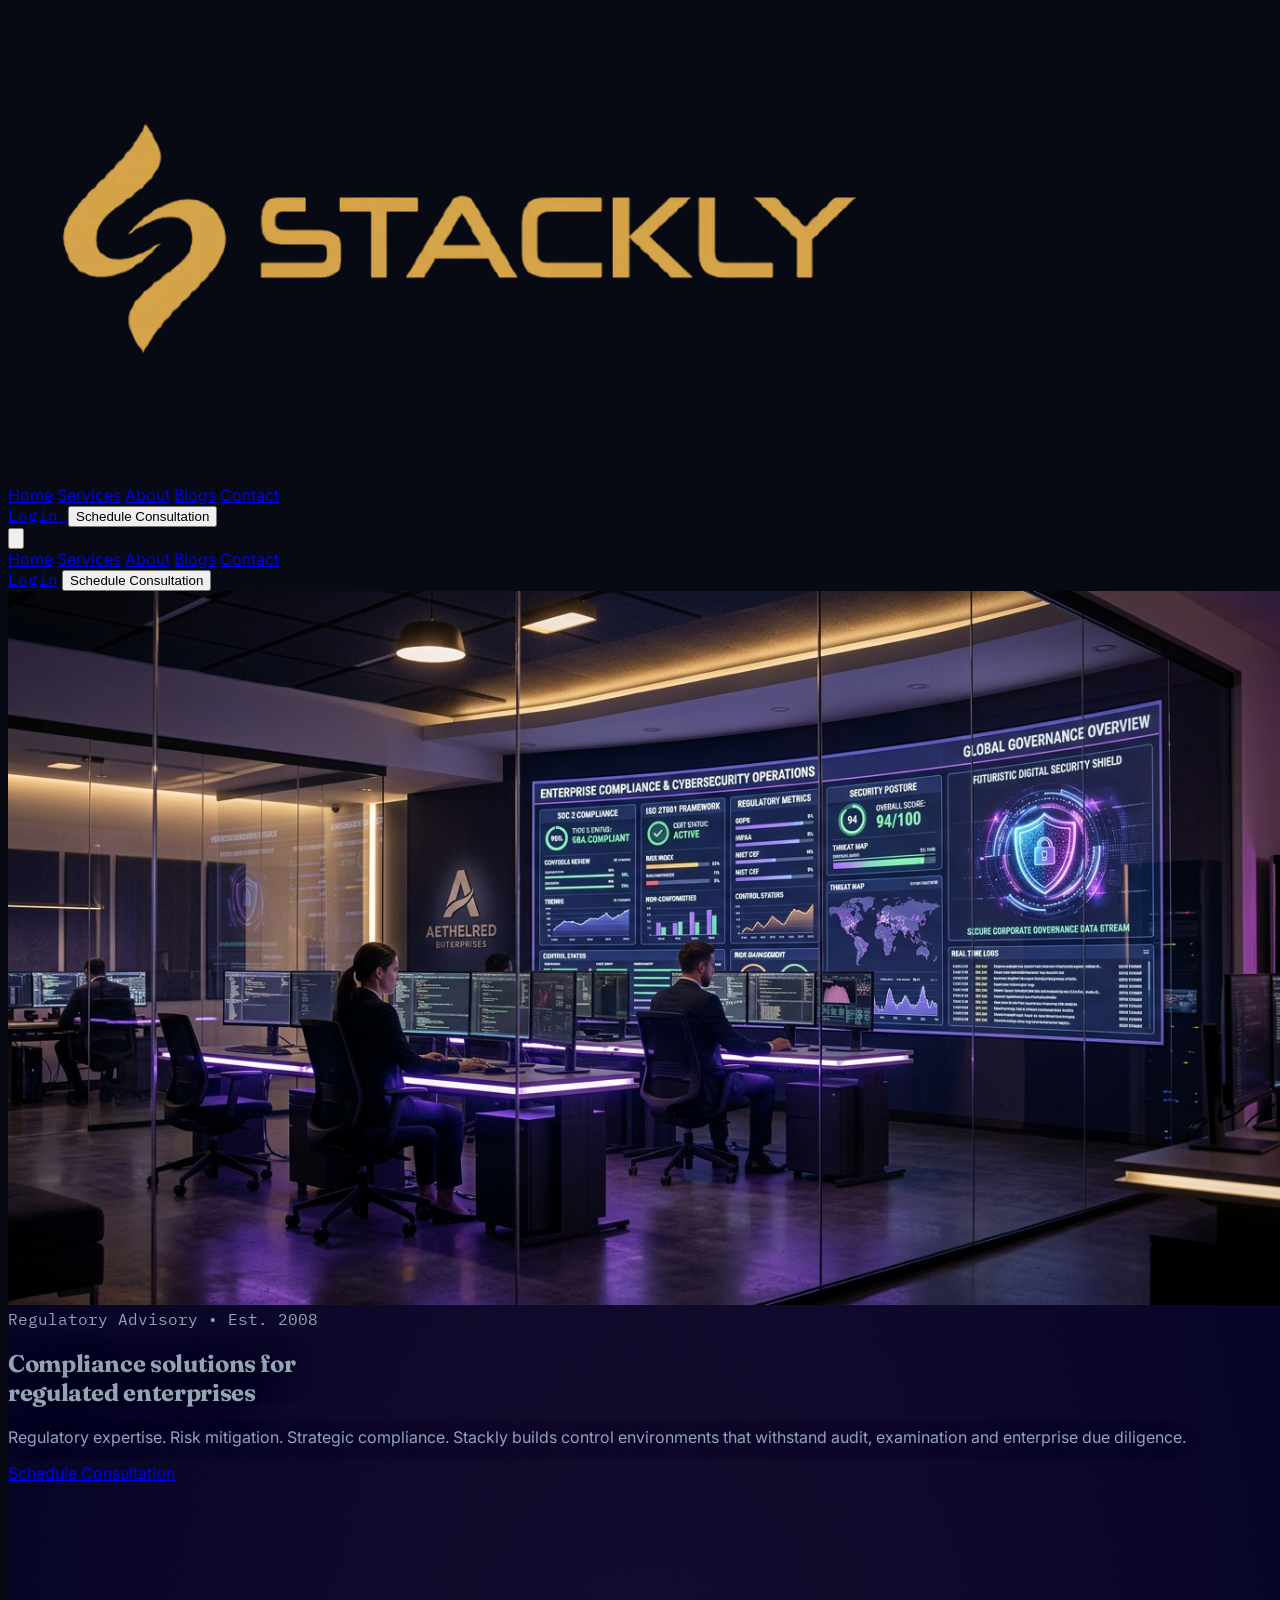
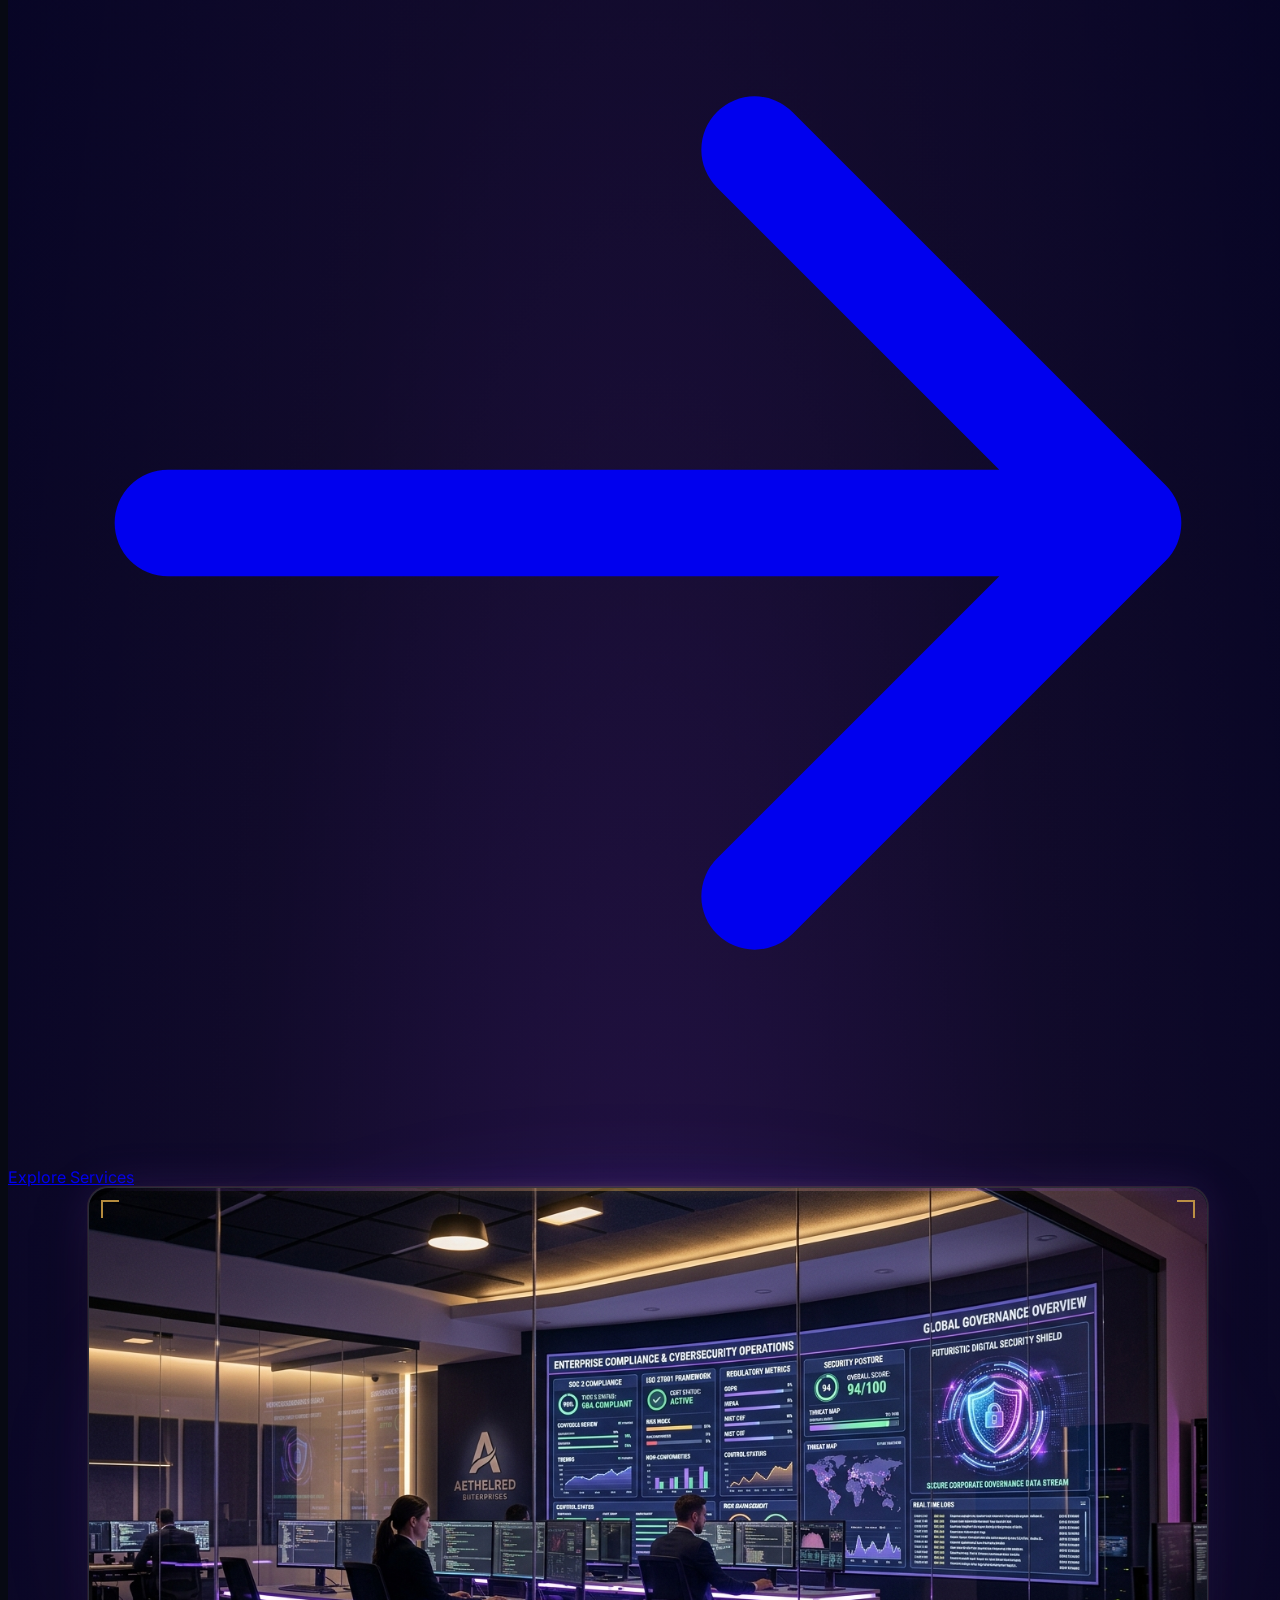
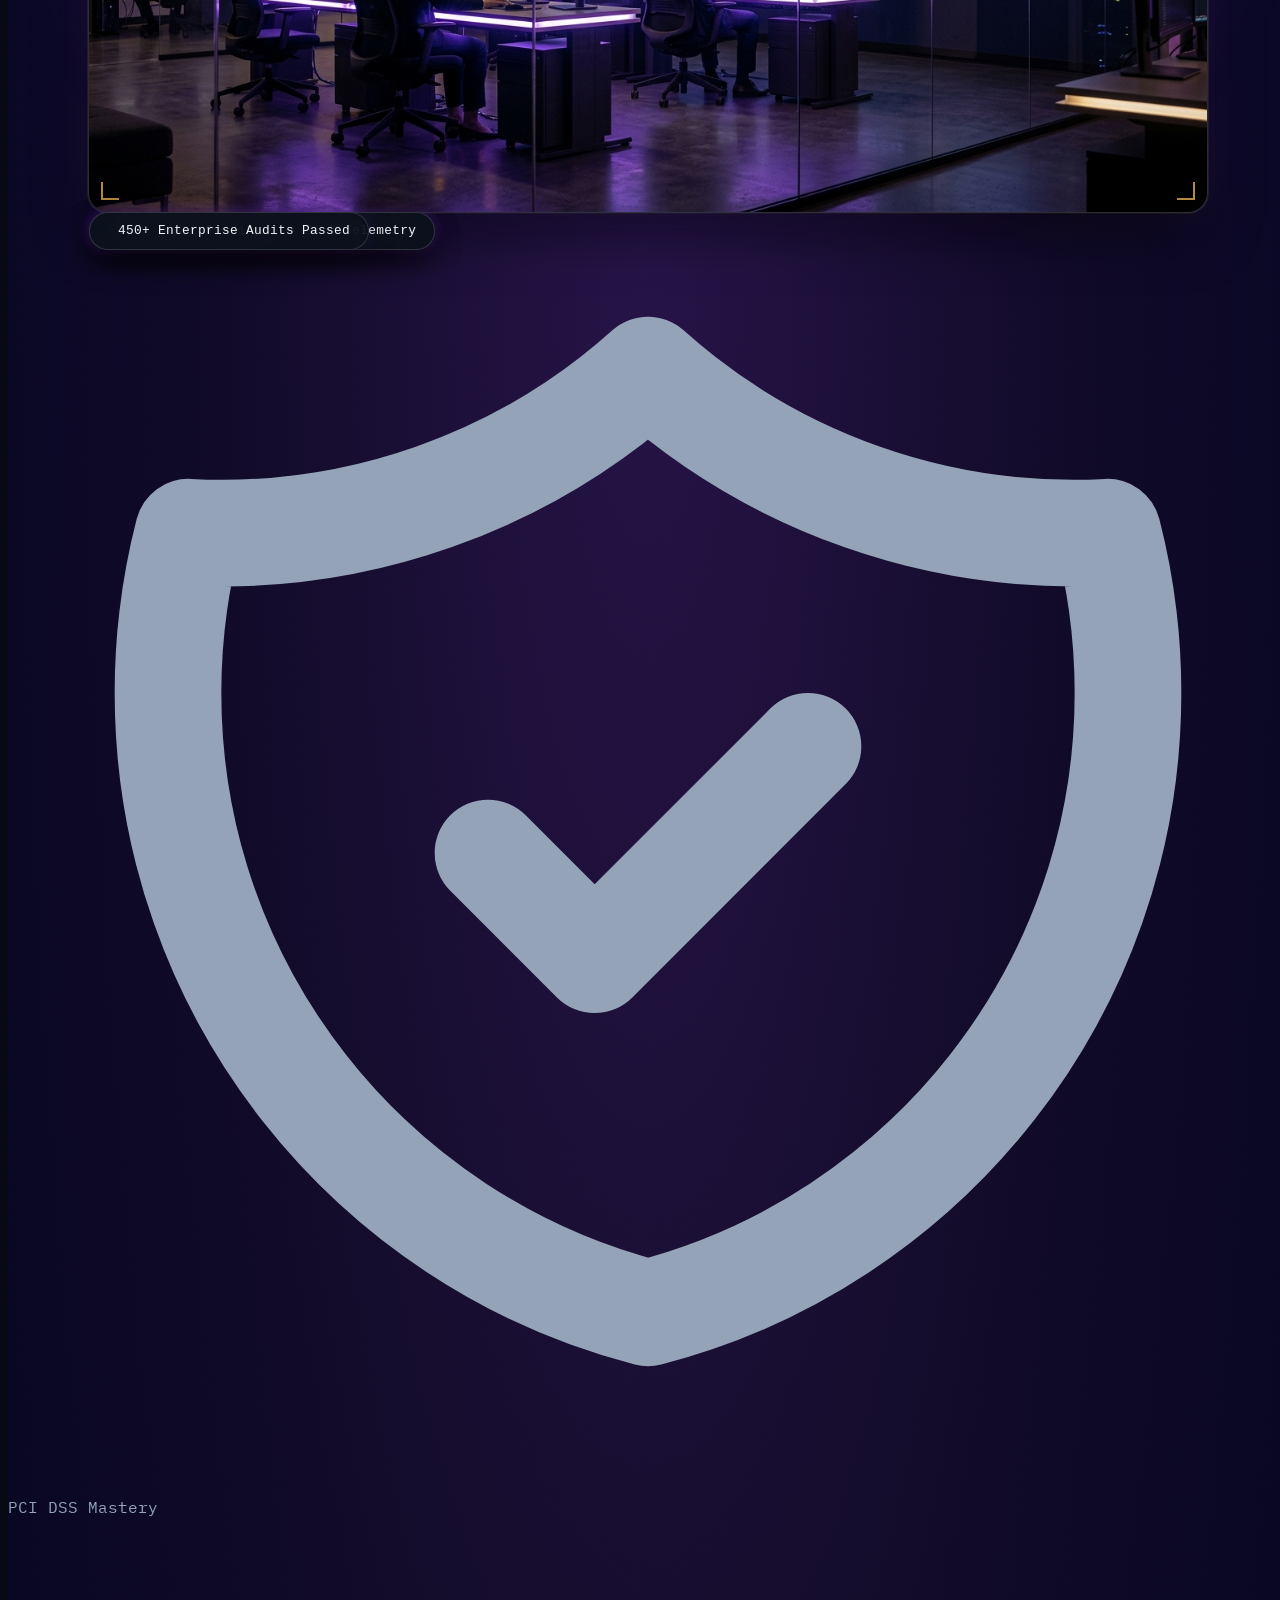
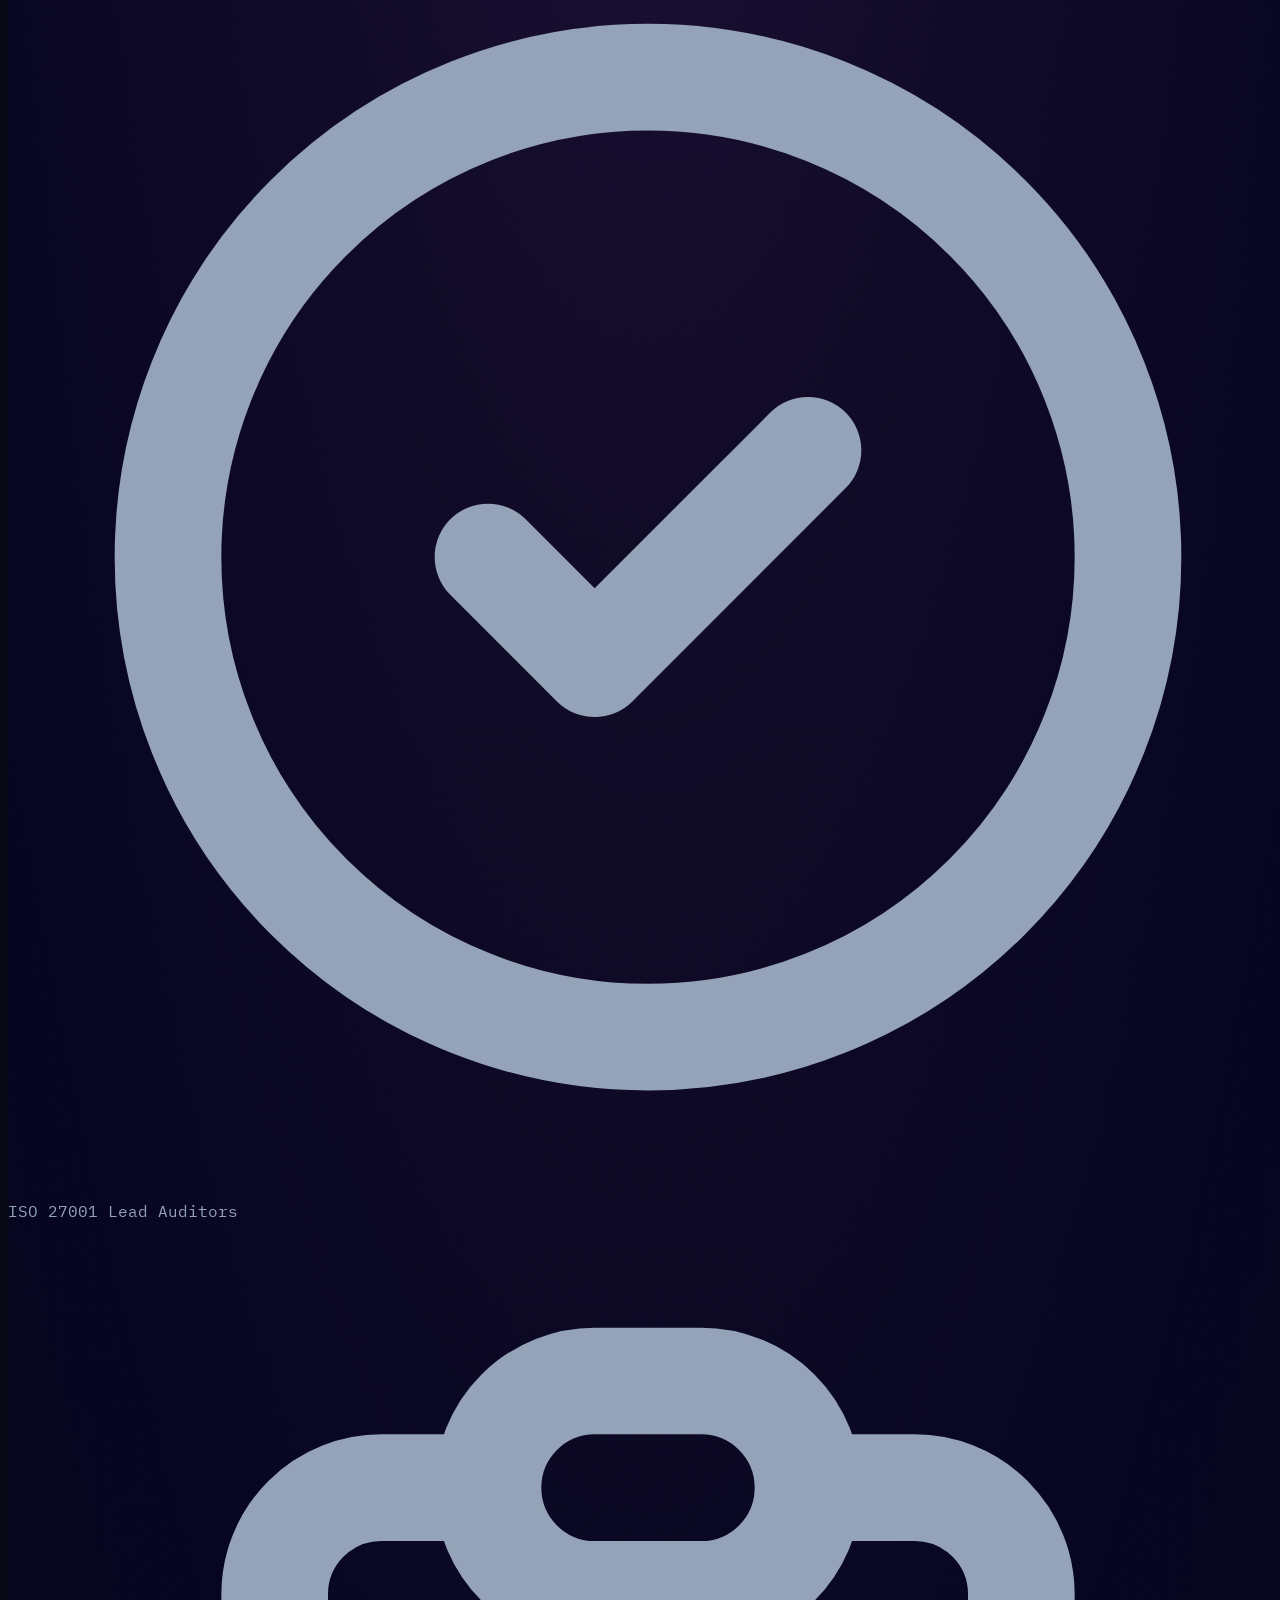
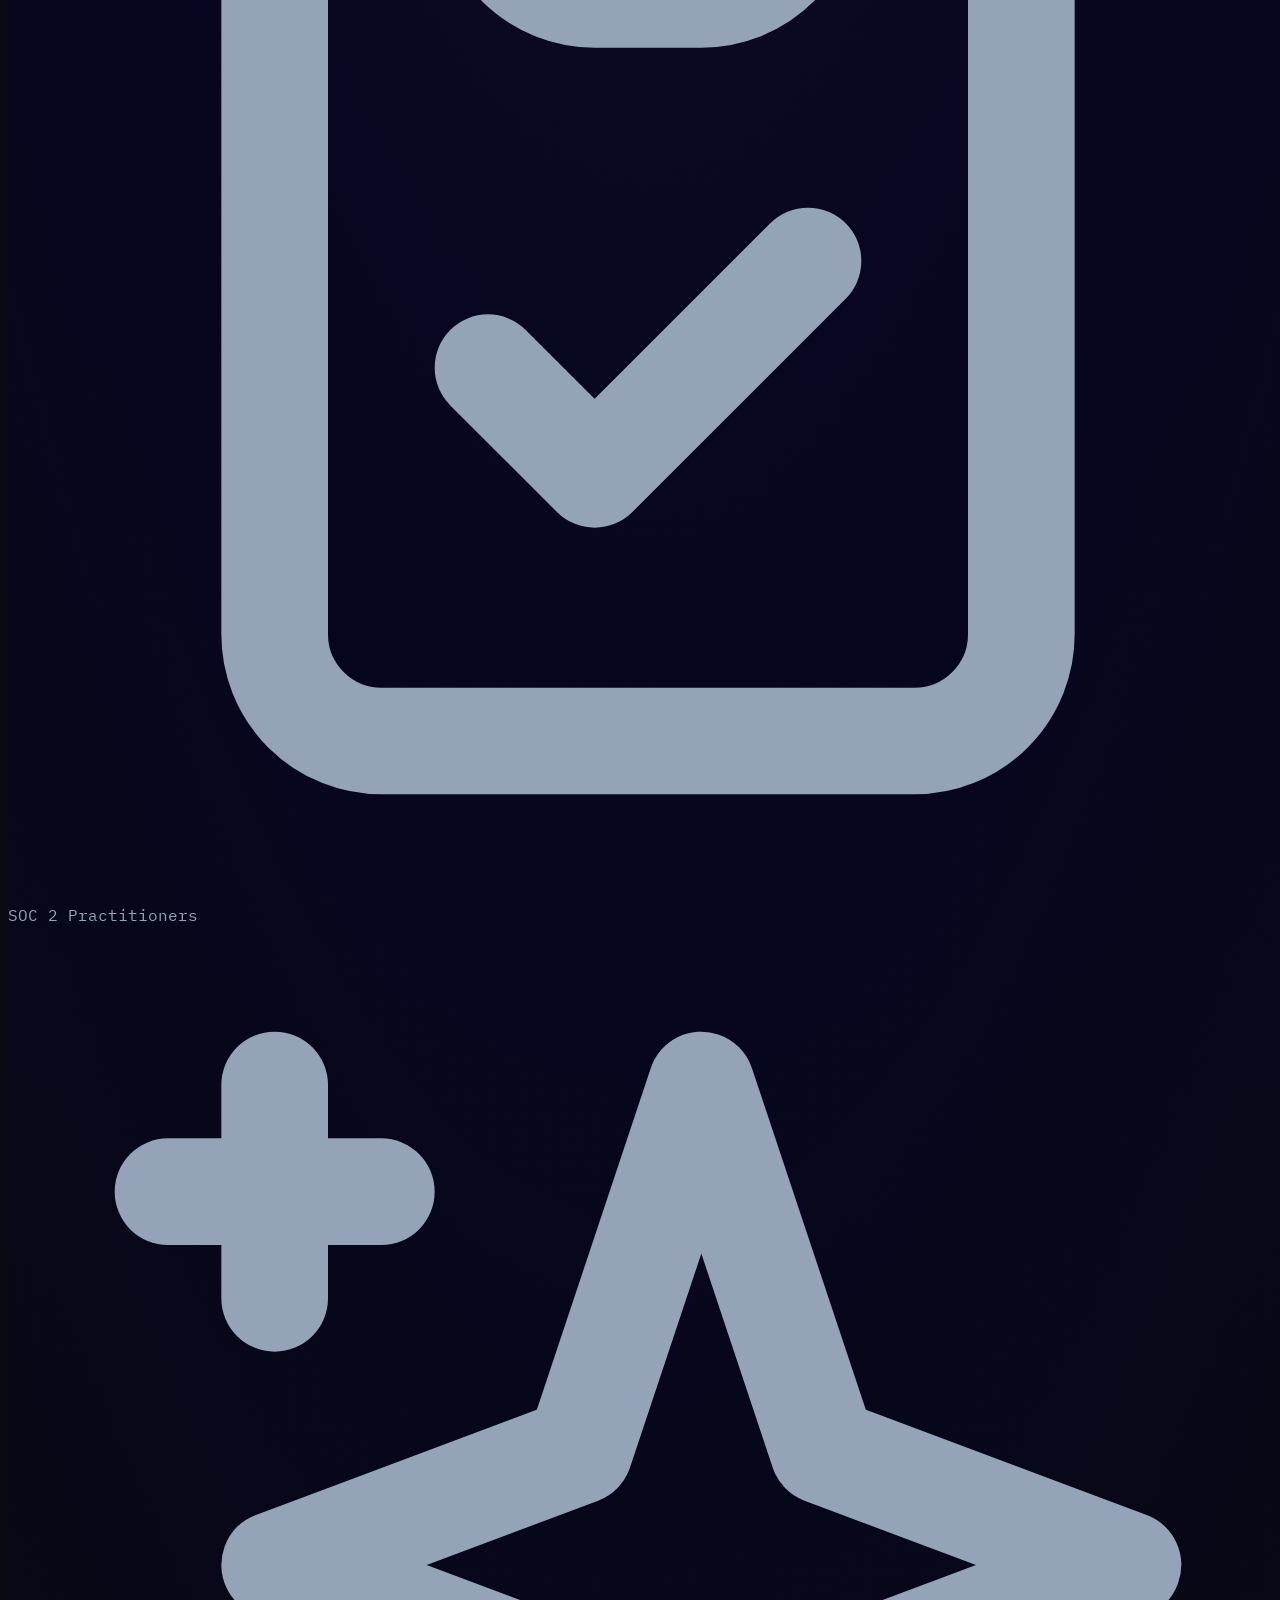
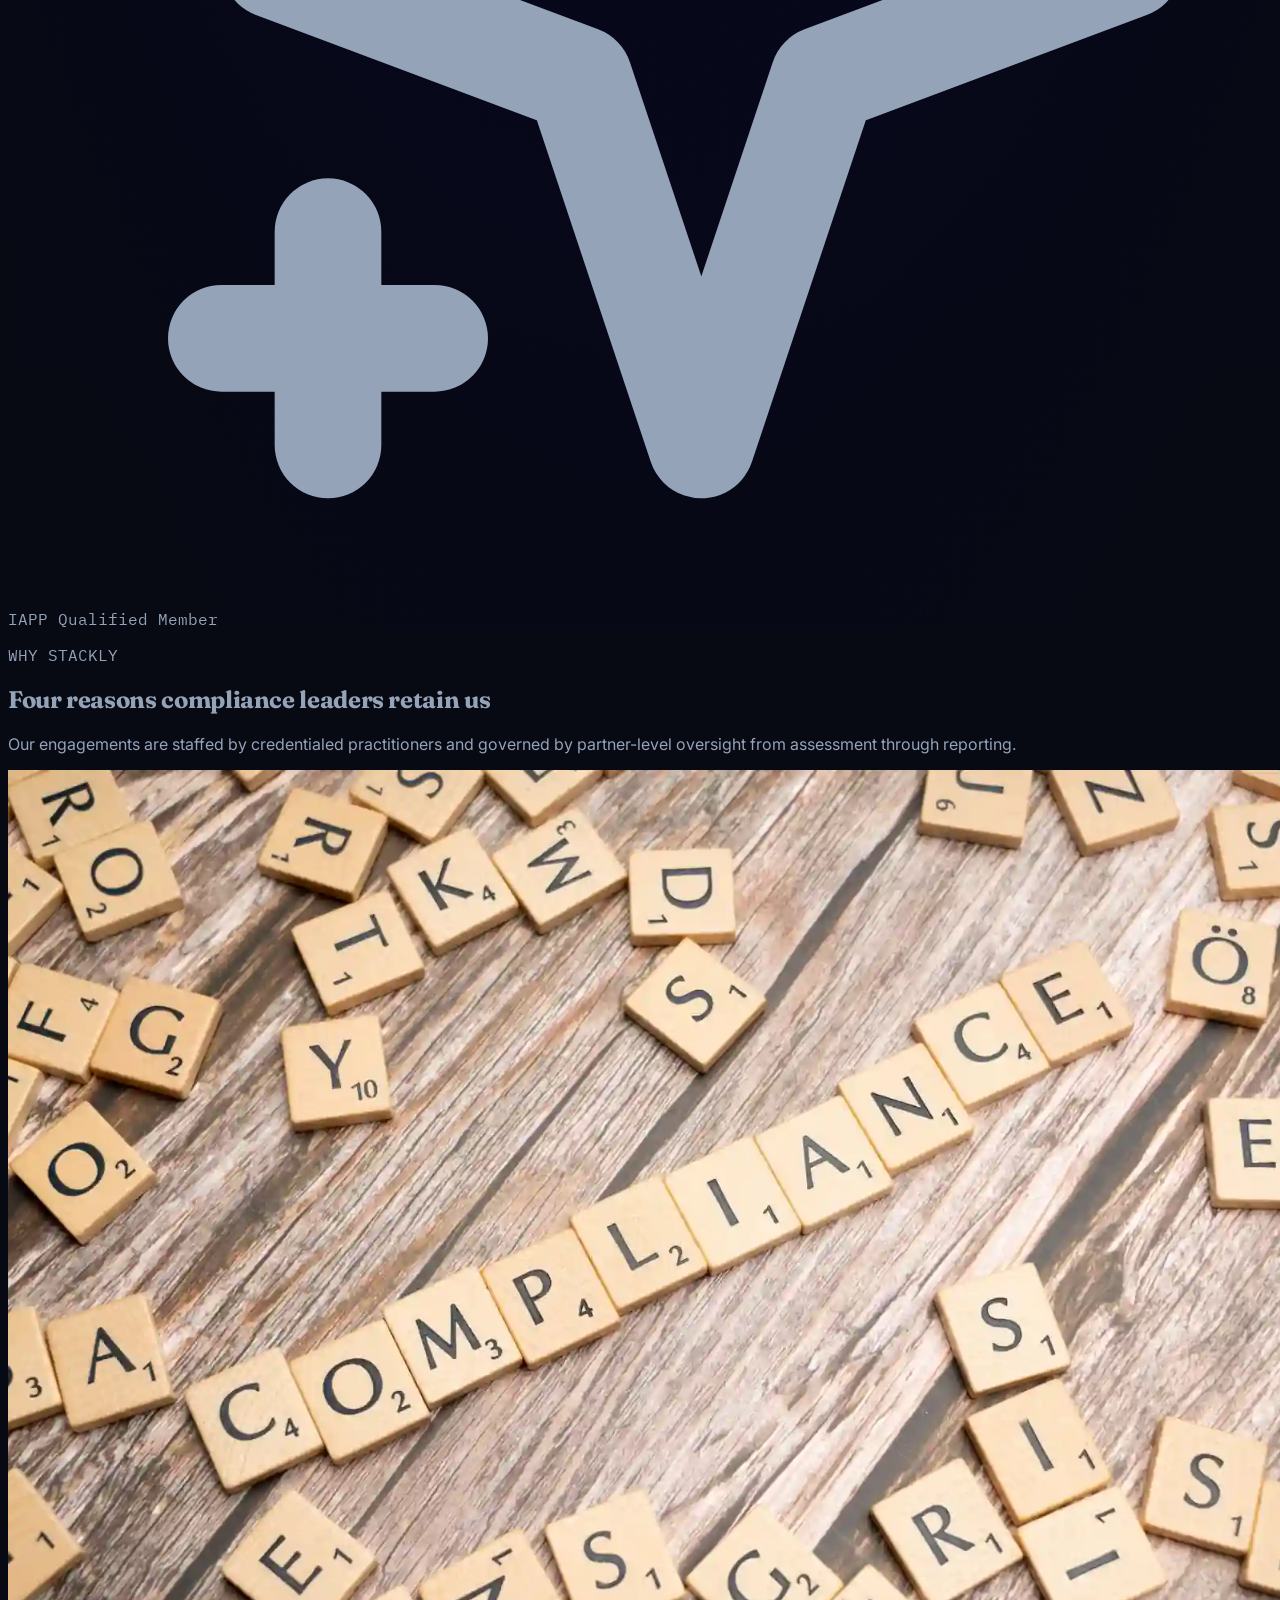
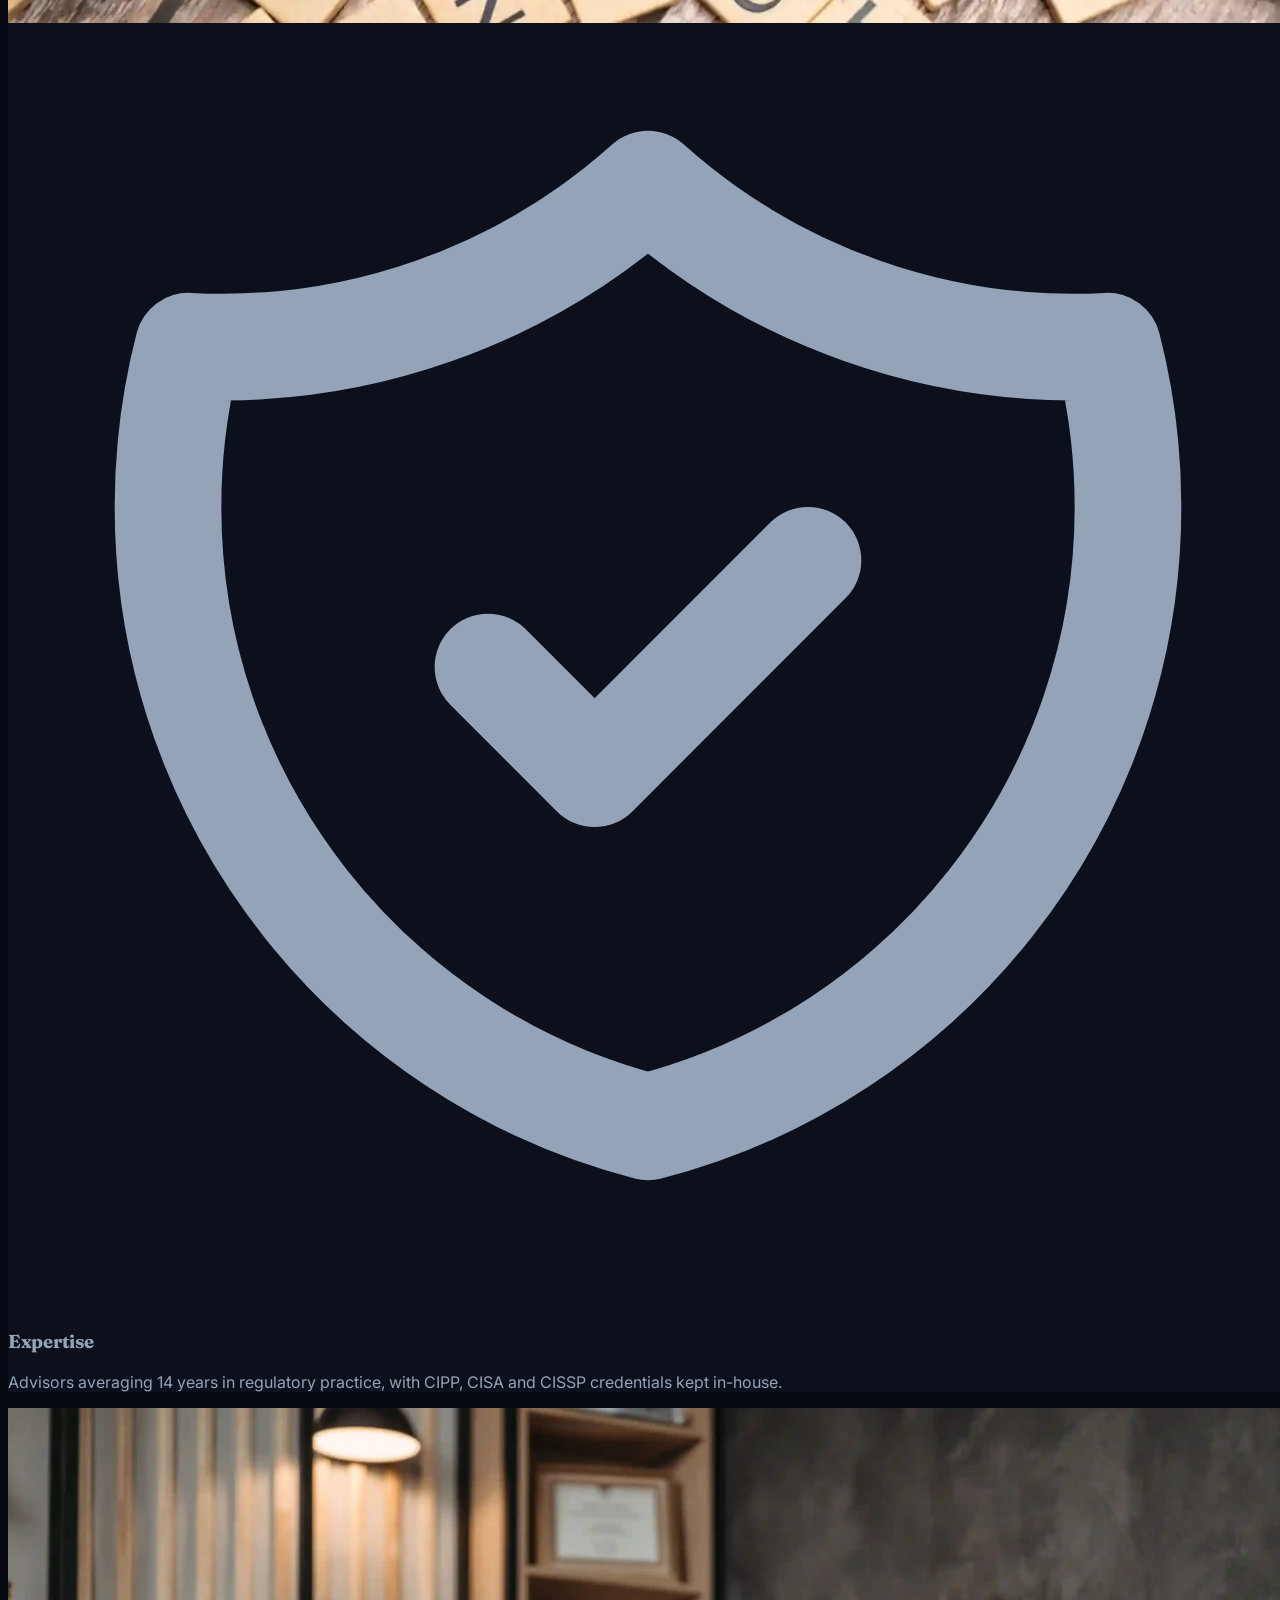
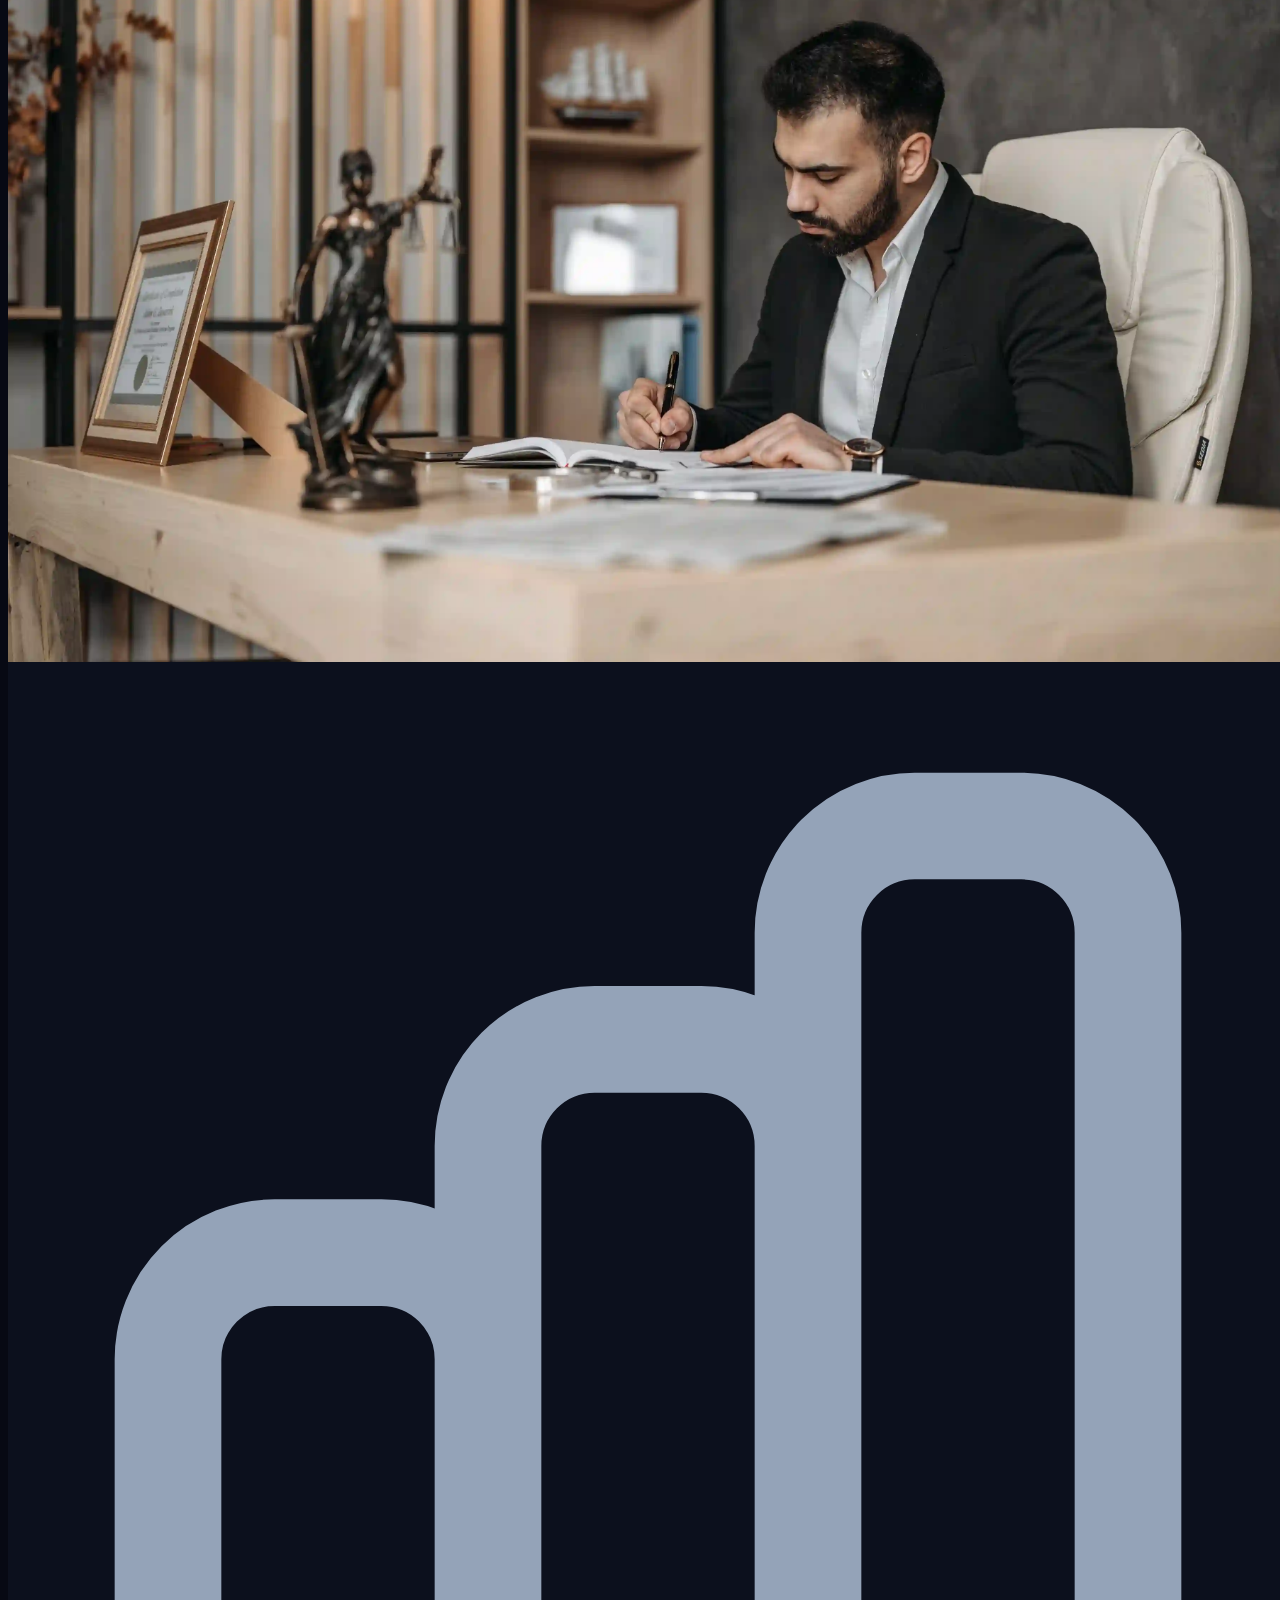
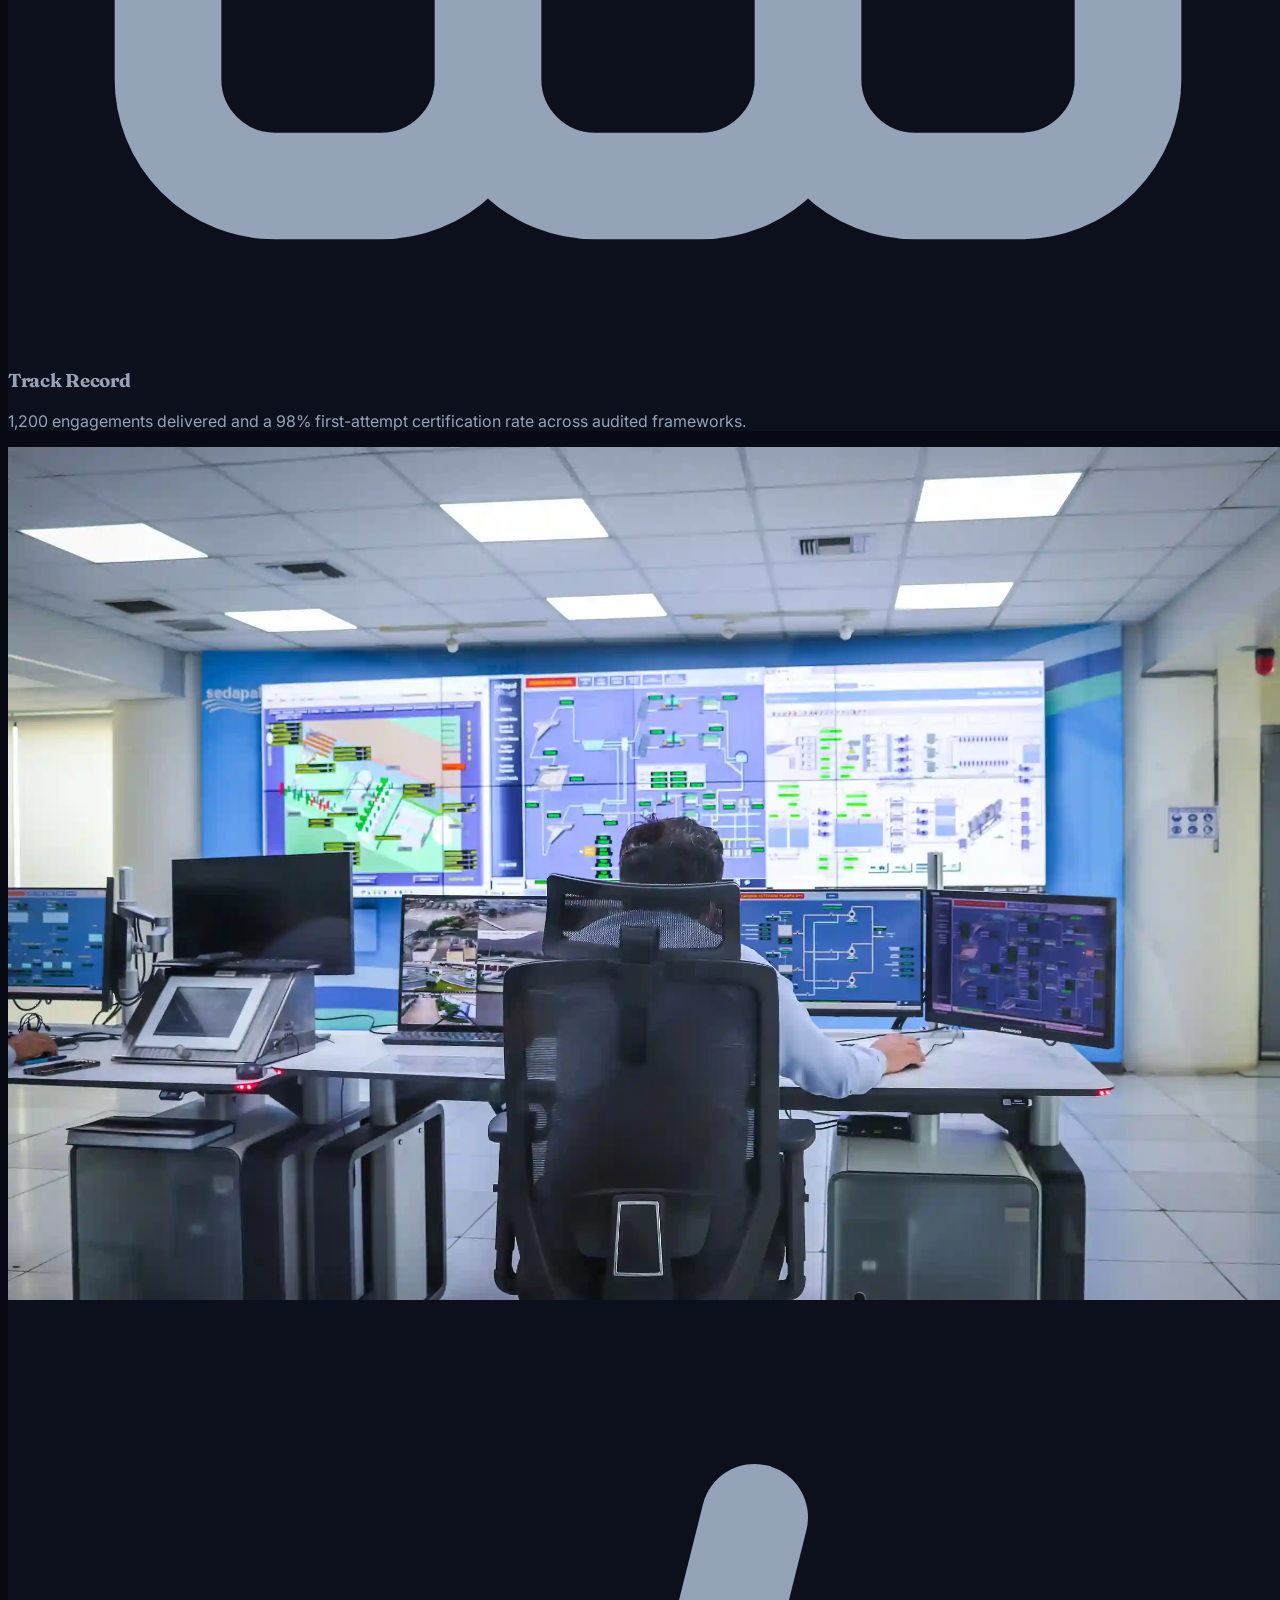
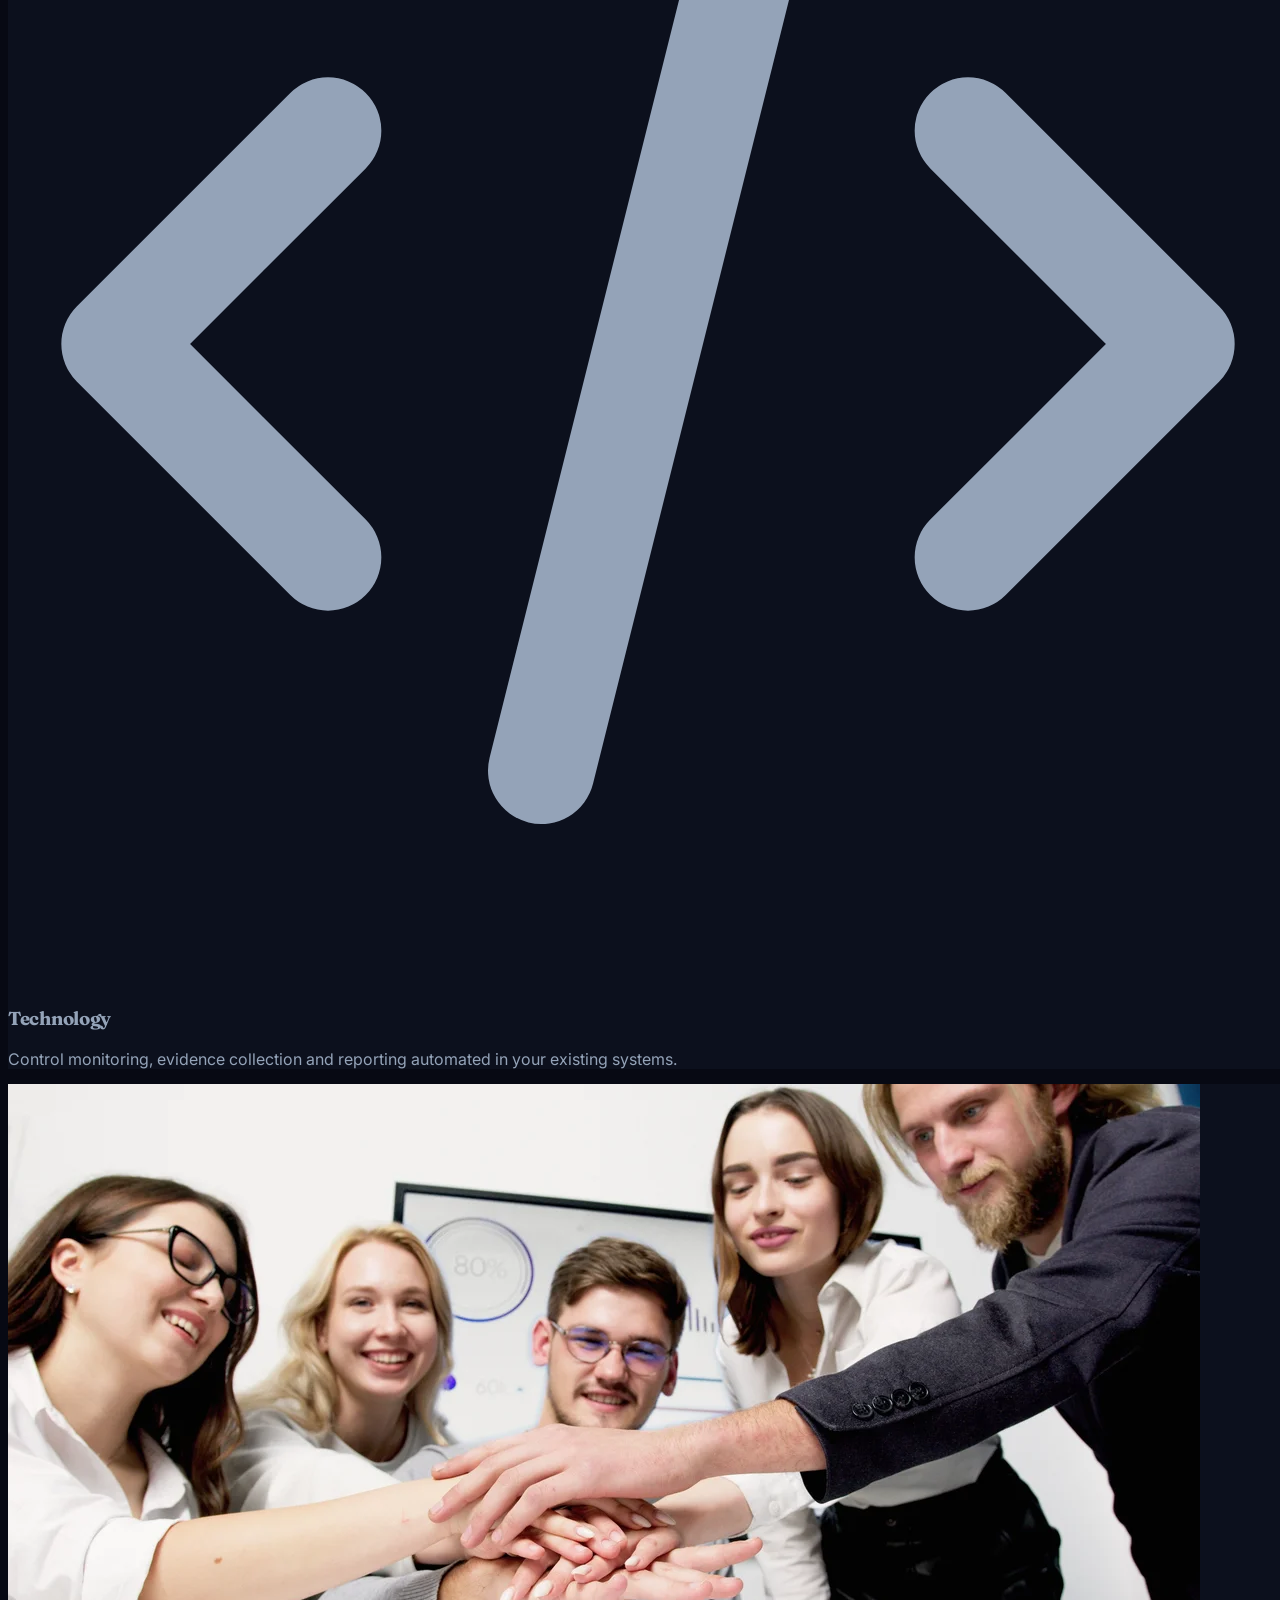
==== commit 567b87e6: "Add files via upload" ====
--- a/index.html
+++ b/index.html
@@ -102,13 +102,13 @@
     <!-- HERO SECTION -->
     <section id="hero" class="relative pt-36 pb-20 md:pt-44 md:pb-28 overflow-hidden hero-purple-atmosphere">
       <!-- Hero Background Image -->
-      <div class="absolute inset-0 z-0 opacity-15 mix-blend-luminosity">
-        <img src="images/home.webp" alt="Compliance solutions for regulated enterprises" class="w-full h-full object-cover" />
+      <div class="absolute inset-0 z-0 opacity-20 mix-blend-luminosity">
+        <img src="images/hero-home.jpg" alt="Compliance solutions for regulated enterprises" class="w-full h-full object-cover" />
       </div>
       <!-- Ambient Glow Behind Hero (Figma Exact Color) -->
       <div class="hero-radial-glow absolute top-[44%] left-1/2 -translate-x-1/2 -translate-y-1/2 w-[840px] h-[480px] rounded-full pointer-events-none z-0"></div>
       
-      <div data-hero class="relative z-10 max-w-5xl mx-auto px-4 sm:px-6 lg:px-8 text-center">
+      <div data-hero class="relative z-10 max-w-6xl mx-auto px-4 sm:px-6 lg:px-8 text-center">
         <!-- Pill Badge -->
         <div class="inline-flex items-center gap-2 px-3.5 py-1.5 rounded-full border border-indigo-500/30 bg-indigo-950/40 backdrop-blur-sm mb-8 shadow-inner">
           <span class="w-2 h-2 rounded-full bg-equator animate-pulse"></span>
@@ -135,6 +135,52 @@
           <a href="404.html" class="w-full sm:w-auto px-7 py-3.5 rounded-md bg-[#0c101d]/80 hover:bg-[#141a2c] text-slate-200 border border-slate-700/80 hover:border-slate-600 font-medium text-sm transition-all text-center">
             Explore Services
           </a>
+        </div>
+
+        <!-- Hero Visual Showcase with Creative Animations -->
+        <div data-hero-visual data-hero-showcase class="hero-showcase-wrapper mt-14 sm:mt-16 px-2 sm:px-0">
+          <div class="hero-showcase-card group">
+            <!-- Aura Backlight -->
+            <div class="hero-showcase-aura"></div>
+
+            <!-- HUD Corners -->
+            <div class="hero-hud-corner hero-hud-tl"></div>
+            <div class="hero-hud-corner hero-hud-tr"></div>
+            <div class="hero-hud-corner hero-hud-bl"></div>
+            <div class="hero-hud-corner hero-hud-br"></div>
+
+            <!-- Interactive Cursor Glare -->
+            <div class="hero-card-glare"></div>
+
+            <!-- HUD Scanline -->
+            <div class="hero-hud-scanline"></div>
+
+            <!-- Main Image -->
+            <div class="hero-image-frame h-[260px] sm:h-[380px] md:h-[460px] lg:h-[500px]">
+              <img src="images/hero-home.jpg" alt="Stackly Enterprise Compliance & Security Operations Center" loading="eager" />
+            </div>
+
+            <!-- Floating Badges / Chips -->
+            <!-- Top-Left Floating Badge -->
+            <div class="hero-float-chip hero-float-a -top-3 sm:-top-5 -left-2 sm:-left-6">
+              <span class="hero-pulse-dot"></span>
+              <span class="text-white font-medium">SOC 2 Type II Audited</span>
+              <span class="text-slate-400 text-[10px] hidden sm:inline">• Live Posture</span>
+            </div>
+
+            <!-- Bottom-Right Floating Badge -->
+            <div class="hero-float-chip hero-float-b -bottom-3 sm:-bottom-5 -right-2 sm:-right-6">
+              <svg class="w-4 h-4 text-amber-400 flex-shrink-0" fill="none" stroke="currentColor" viewBox="0 0 24 24"><path stroke-linecap="round" stroke-linejoin="round" stroke-width="2" d="M9 12l2 2 4-4m5.618-4.016A11.955 11.955 0 0112 2.944a11.955 11.955 0 01-8.618 3.04A12.02 12.02 0 003 9c0 5.591 3.824 10.29 9 11.622 5.176-1.332 9-6.03 9-11.622 0-1.042-.133-2.052-.382-3.016z"/></svg>
+              <span class="text-white font-medium">100% Audit Readiness</span>
+              <span class="text-amber-400/90 text-[10px] hidden sm:inline">• 24/7 Telemetry</span>
+            </div>
+
+            <!-- Bottom-Left Floating Badge -->
+            <div class="hero-float-chip hero-float-c -bottom-8 sm:-bottom-6 left-6 sm:left-12 hidden md:inline-flex">
+              <svg class="w-4 h-4 text-purple-400 flex-shrink-0" fill="none" stroke="currentColor" viewBox="0 0 24 24"><path stroke-linecap="round" stroke-linejoin="round" stroke-width="2" d="M13 7h8m0 0v8m0-8l-8 8-4-4-6 6"/></svg>
+              <span class="text-white font-medium">450+ Enterprise Audits Passed</span>
+            </div>
+          </div>
         </div>
       </div>
 
--- a/style.css
+++ b/style.css
@@ -513,3 +513,263 @@
     -webkit-overflow-scrolling: touch;
   }
 }
+
+/* ==========================================================================
+   HERO SHOWCASE & CREATIVE ANIMATIONS
+   ========================================================================== */
+
+.hero-showcase-wrapper {
+  position: relative;
+  width: 100%;
+  max-width: 1120px;
+  margin-left: auto;
+  margin-right: auto;
+  perspective: 1200px;
+  z-index: 15;
+}
+
+.hero-showcase-card {
+  position: relative;
+  border-radius: 1.25rem;
+  background-color: #0C101D;
+  border: 1px solid rgba(255, 255, 255, 0.12);
+  box-shadow: 
+    0 24px 60px -12px rgba(0, 0, 0, 0.85),
+    0 0 50px -8px rgba(130, 69, 216, 0.3),
+    0 0 0 1px rgba(212, 163, 72, 0.15);
+  transform-style: preserve-3d;
+  will-change: transform;
+  overflow: visible;
+  transition: border-color 0.4s var(--ease-premium), box-shadow 0.4s var(--ease-premium);
+}
+
+.hero-showcase-card:hover {
+  border-color: rgba(212, 163, 72, 0.45);
+  box-shadow: 
+    0 32px 75px -14px rgba(0, 0, 0, 0.9),
+    0 0 65px -6px rgba(130, 69, 216, 0.45),
+    0 0 28px -4px rgba(212, 163, 72, 0.25);
+}
+
+.hero-image-frame {
+  position: relative;
+  width: 100%;
+  overflow: hidden;
+  border-radius: inherit;
+  background-color: #070913;
+}
+
+.hero-image-frame img {
+  display: block;
+  width: 100%;
+  height: 100%;
+  object-fit: cover;
+  transition: transform 0.85s var(--ease-premium);
+}
+
+.hero-showcase-card:hover .hero-image-frame img {
+  transform: scale(1.03);
+}
+
+/* Atmospheric Ambient Backlight behind showcase */
+.hero-showcase-aura {
+  position: absolute;
+  inset: -20px;
+  border-radius: 2rem;
+  background: radial-gradient(ellipse at 50% 50%, rgba(130, 69, 216, 0.42) 0%, rgba(91, 69, 245, 0.2) 45%, transparent 75%);
+  filter: blur(40px);
+  z-index: -1;
+  pointer-events: none;
+  animation: heroAuraPulse 6s ease-in-out infinite alternate;
+}
+
+@keyframes heroAuraPulse {
+  0% { opacity: 0.55; transform: scale(0.96); }
+  100% { opacity: 0.9; transform: scale(1.04); }
+}
+
+/* High-Tech HUD Reticle Corners */
+.hero-hud-corner {
+  position: absolute;
+  width: 18px;
+  height: 18px;
+  pointer-events: none;
+  z-index: 12;
+  transition: all 0.4s var(--ease-premium);
+}
+
+.hero-hud-tl {
+  top: 12px;
+  left: 12px;
+  border-top: 2px solid rgba(212, 163, 72, 0.85);
+  border-left: 2px solid rgba(212, 163, 72, 0.85);
+}
+
+.hero-hud-tr {
+  top: 12px;
+  right: 12px;
+  border-top: 2px solid rgba(212, 163, 72, 0.85);
+  border-right: 2px solid rgba(212, 163, 72, 0.85);
+}
+
+.hero-hud-bl {
+  bottom: 12px;
+  left: 12px;
+  border-bottom: 2px solid rgba(212, 163, 72, 0.85);
+  border-left: 2px solid rgba(212, 163, 72, 0.85);
+}
+
+.hero-hud-br {
+  bottom: 12px;
+  right: 12px;
+  border-bottom: 2px solid rgba(212, 163, 72, 0.85);
+  border-right: 2px solid rgba(212, 163, 72, 0.85);
+}
+
+.hero-showcase-card:hover .hero-hud-tl { transform: translate(-3px, -3px); border-color: #FCD34D; }
+.hero-showcase-card:hover .hero-hud-tr { transform: translate(3px, -3px); border-color: #FCD34D; }
+.hero-showcase-card:hover .hero-hud-bl { transform: translate(-3px, 3px); border-color: #FCD34D; }
+.hero-showcase-card:hover .hero-hud-br { transform: translate(3px, 3px); border-color: #FCD34D; }
+
+/* HUD Scanline Effect */
+.hero-hud-scanline {
+  position: absolute;
+  top: 0;
+  left: 0;
+  width: 100%;
+  height: 3px;
+  background: linear-gradient(90deg, transparent 0%, rgba(130, 69, 216, 0.4) 20%, rgba(212, 163, 72, 0.8) 50%, rgba(130, 69, 216, 0.4) 80%, transparent 100%);
+  filter: drop-shadow(0 0 6px rgba(212, 163, 72, 0.8));
+  opacity: 0.65;
+  pointer-events: none;
+  z-index: 11;
+  animation: hudScanCycle 7s linear infinite;
+}
+
+@keyframes hudScanCycle {
+  0% { transform: translateY(-5px); opacity: 0; }
+  5% { opacity: 0.7; }
+  95% { opacity: 0.7; }
+  100% { transform: translateY(520px); opacity: 0; }
+}
+
+/* Interactive Cursor-Tracking Glare Sheen */
+.hero-card-glare {
+  position: absolute;
+  inset: 0;
+  border-radius: inherit;
+  pointer-events: none;
+  z-index: 10;
+  mix-blend-mode: overlay;
+  background: radial-gradient(
+    circle 420px at var(--glare-x, 50%) var(--glare-y, 50%),
+    rgba(255, 255, 255, 0.28) 0%,
+    rgba(255, 255, 255, 0.08) 35%,
+    transparent 70%
+  );
+  opacity: 0;
+  transition: opacity 0.35s ease;
+}
+
+.hero-showcase-card.is-hovered .hero-card-glare {
+  opacity: 1;
+}
+
+/* Floating Glassmorphic Compliance Chips */
+.hero-float-chip {
+  position: absolute;
+  z-index: 20;
+  display: inline-flex;
+  align-items: center;
+  gap: 0.65rem;
+  padding: 0.65rem 1.1rem;
+  border-radius: 9999px;
+  background: rgba(12, 16, 29, 0.88);
+  backdrop-filter: blur(16px);
+  -webkit-backdrop-filter: blur(16px);
+  border: 1px solid rgba(255, 255, 255, 0.14);
+  box-shadow: 
+    0 12px 30px -6px rgba(0, 0, 0, 0.75),
+    0 0 20px -4px rgba(130, 69, 216, 0.3);
+  color: #F1F5F9;
+  font-size: 0.8rem;
+  font-family: ui-monospace, SFMono-Regular, Menlo, Monaco, Consolas, monospace;
+  letter-spacing: 0.025em;
+  white-space: nowrap;
+  pointer-events: auto;
+  user-select: none;
+  transition: transform 0.35s var(--ease-premium), border-color 0.3s, box-shadow 0.3s;
+}
+
+.hero-float-chip:hover {
+  border-color: rgba(212, 163, 72, 0.6);
+  box-shadow: 
+    0 16px 36px -6px rgba(0, 0, 0, 0.85),
+    0 0 24px -2px rgba(212, 163, 72, 0.35);
+  transform: translateY(-2px) scale(1.03) !important;
+}
+
+/* Floating Chip Continuous Cycles */
+.hero-float-a {
+  animation: heroFloatKeyA 4.8s ease-in-out infinite alternate;
+}
+
+.hero-float-b {
+  animation: heroFloatKeyB 5.6s ease-in-out infinite alternate;
+}
+
+.hero-float-c {
+  animation: heroFloatKeyC 6.2s ease-in-out infinite alternate;
+}
+
+@keyframes heroFloatKeyA {
+  0% { transform: translate3d(0, 0, 0); }
+  100% { transform: translate3d(0, -9px, 0); }
+}
+
+@keyframes heroFloatKeyB {
+  0% { transform: translate3d(0, 0, 0); }
+  100% { transform: translate3d(0, 10px, 0); }
+}
+
+@keyframes heroFloatKeyC {
+  0% { transform: translate3d(0, 0, 0); }
+  100% { transform: translate3d(0, -7px, 0); }
+}
+
+/* Pulse live status badge indicator */
+.hero-pulse-dot {
+  position: relative;
+  display: inline-block;
+  width: 0.5rem;
+  height: 0.5rem;
+  border-radius: 9999px;
+  background-color: #10B981;
+}
+
+.hero-pulse-dot::after {
+  content: '';
+  position: absolute;
+  inset: -3px;
+  border-radius: inherit;
+  background-color: inherit;
+  opacity: 0.6;
+  animation: heroPing 2s cubic-bezier(0, 0, 0.2, 1) infinite;
+}
+
+@keyframes heroPing {
+  75%, 100% {
+    transform: scale(2.2);
+    opacity: 0;
+  }
+}
+
+/* Mobile responsive safeguards */
+@media (max-width: 640px) {
+  .hero-float-chip {
+    font-size: 0.72rem;
+    padding: 0.45rem 0.75rem;
+    gap: 0.45rem;
+  }
+}
+
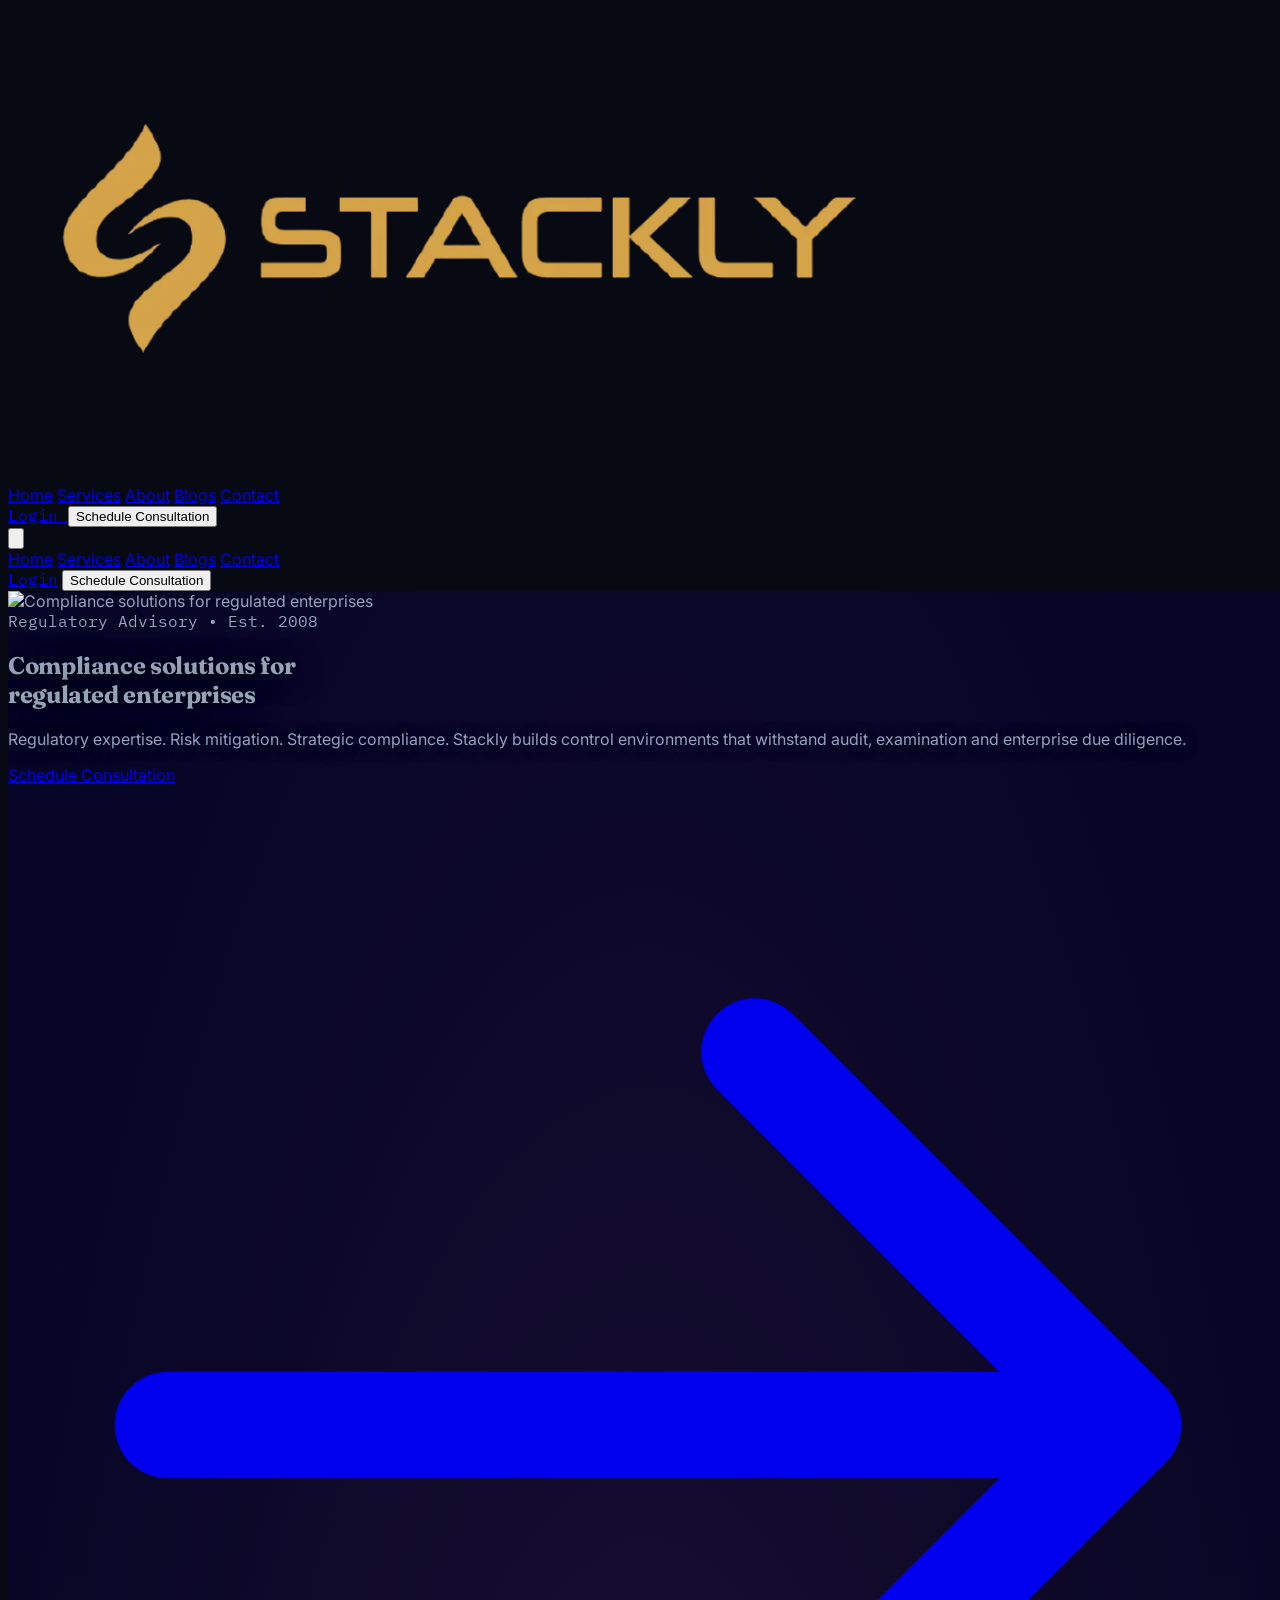
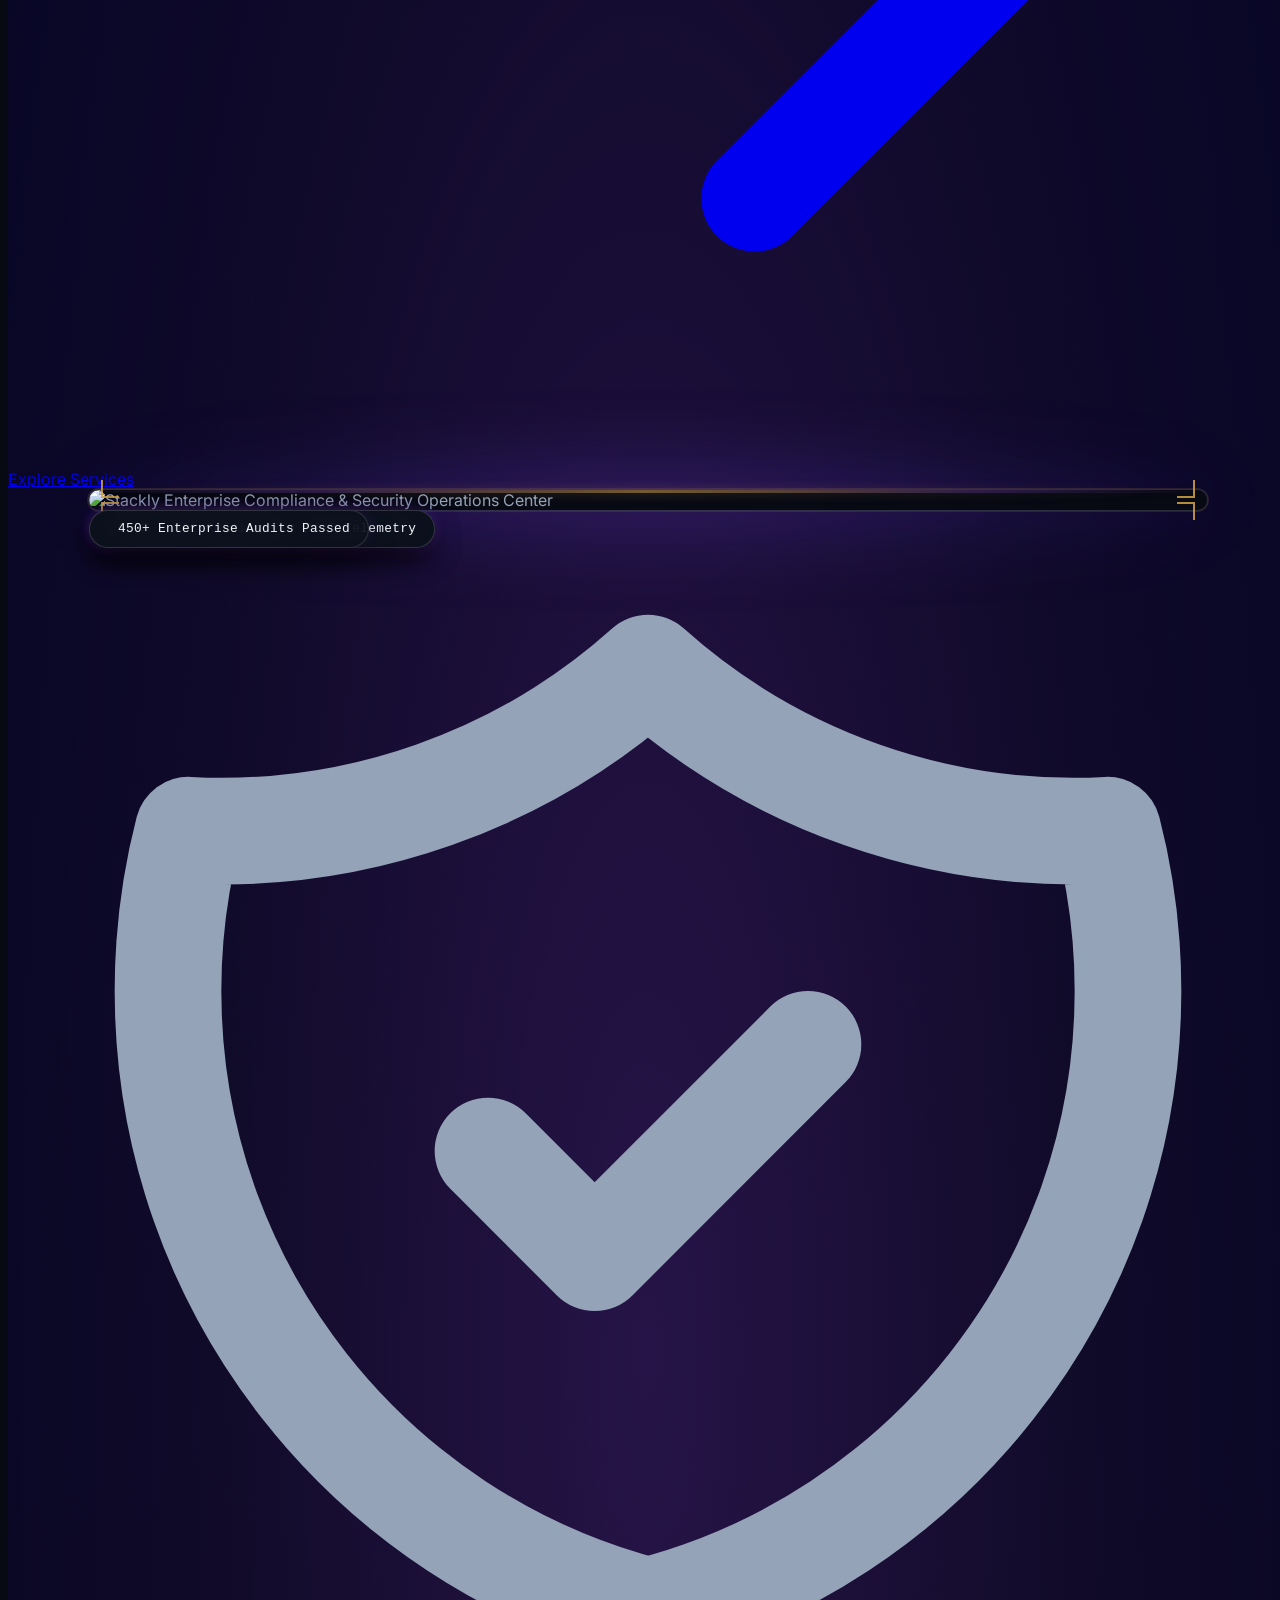
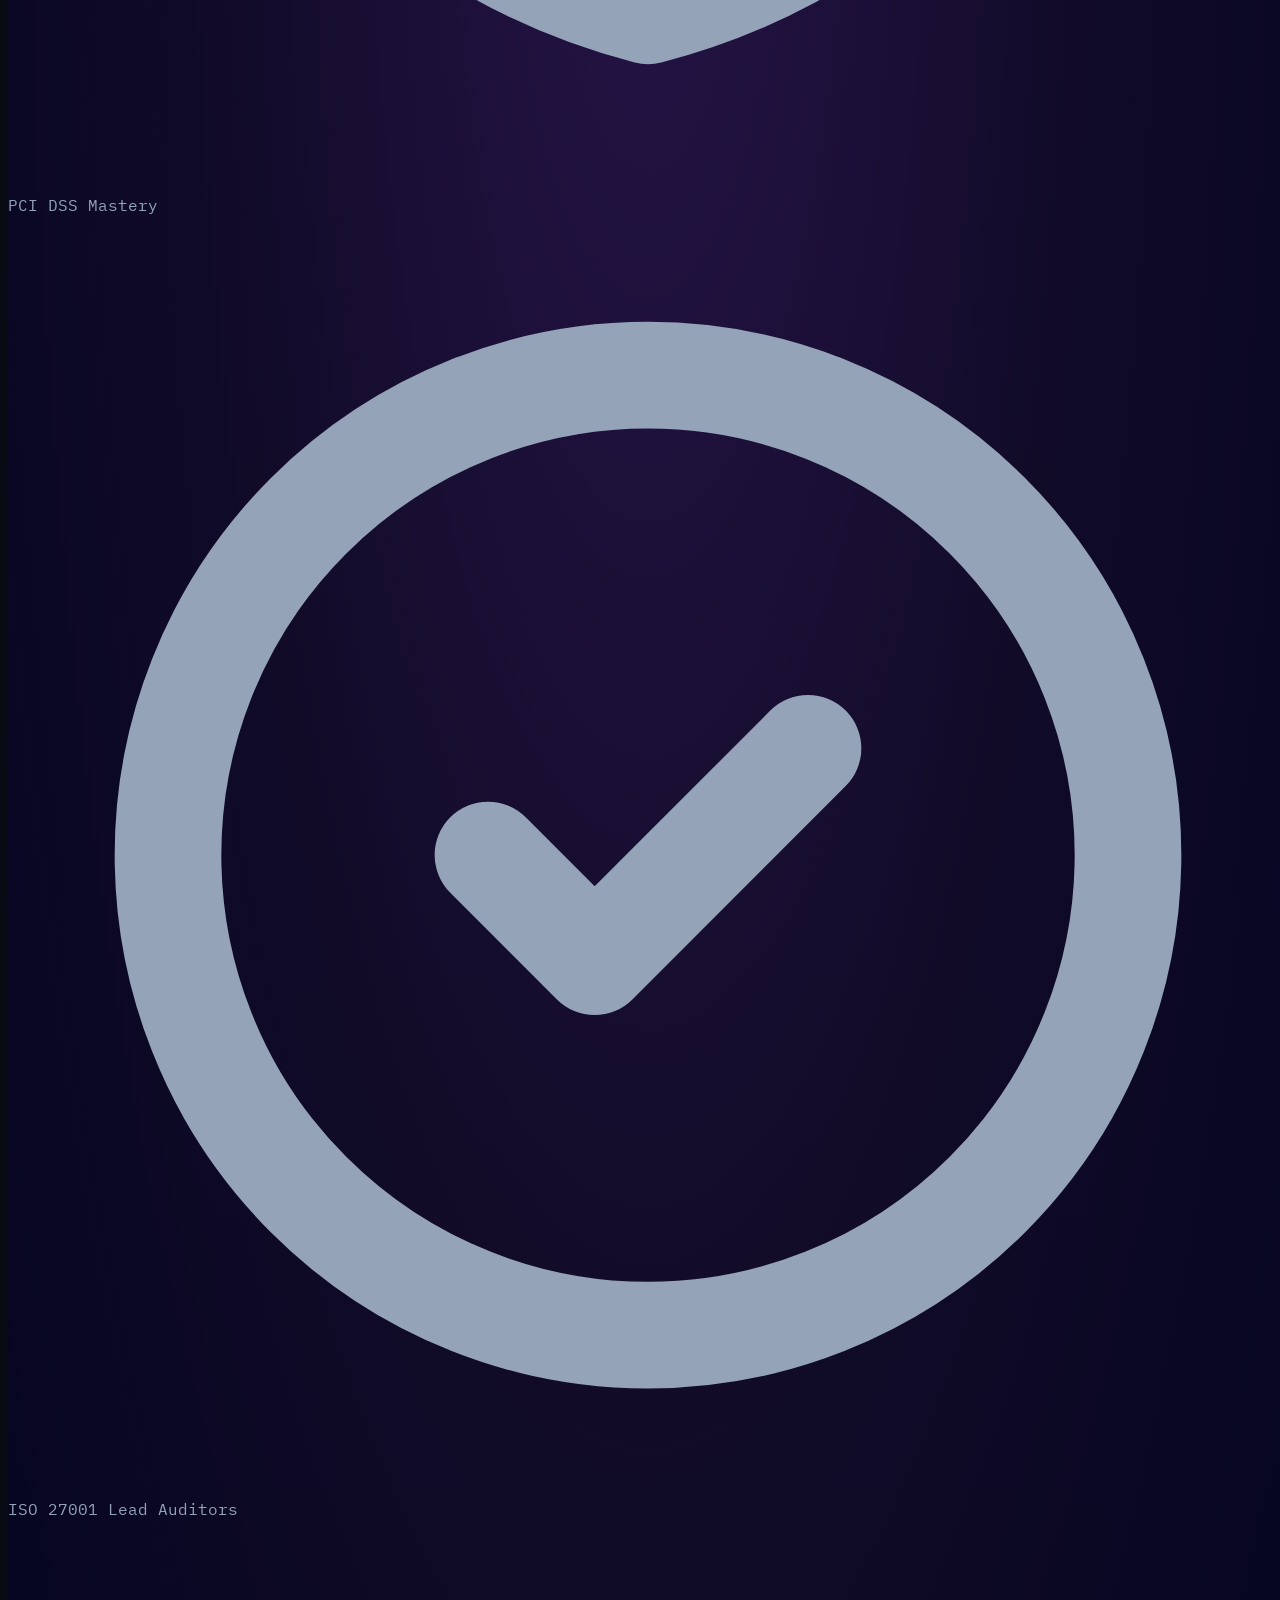
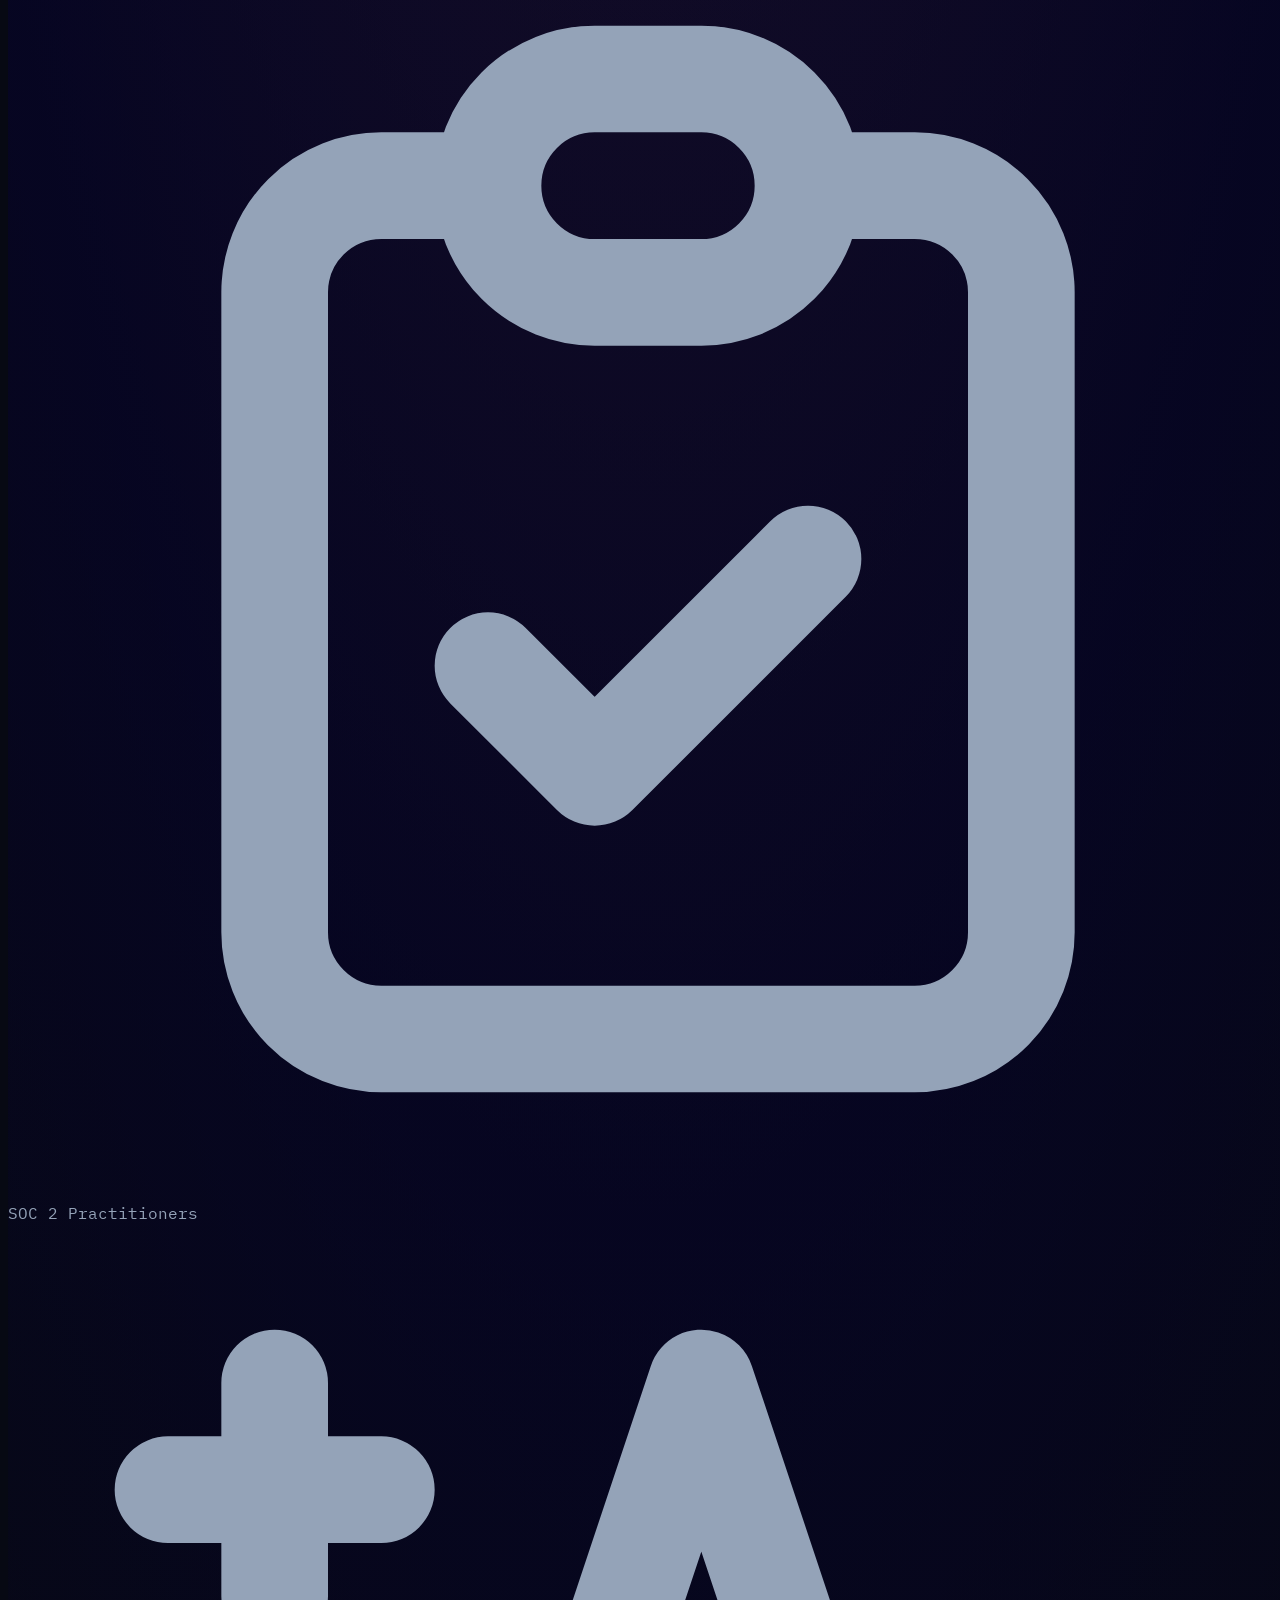
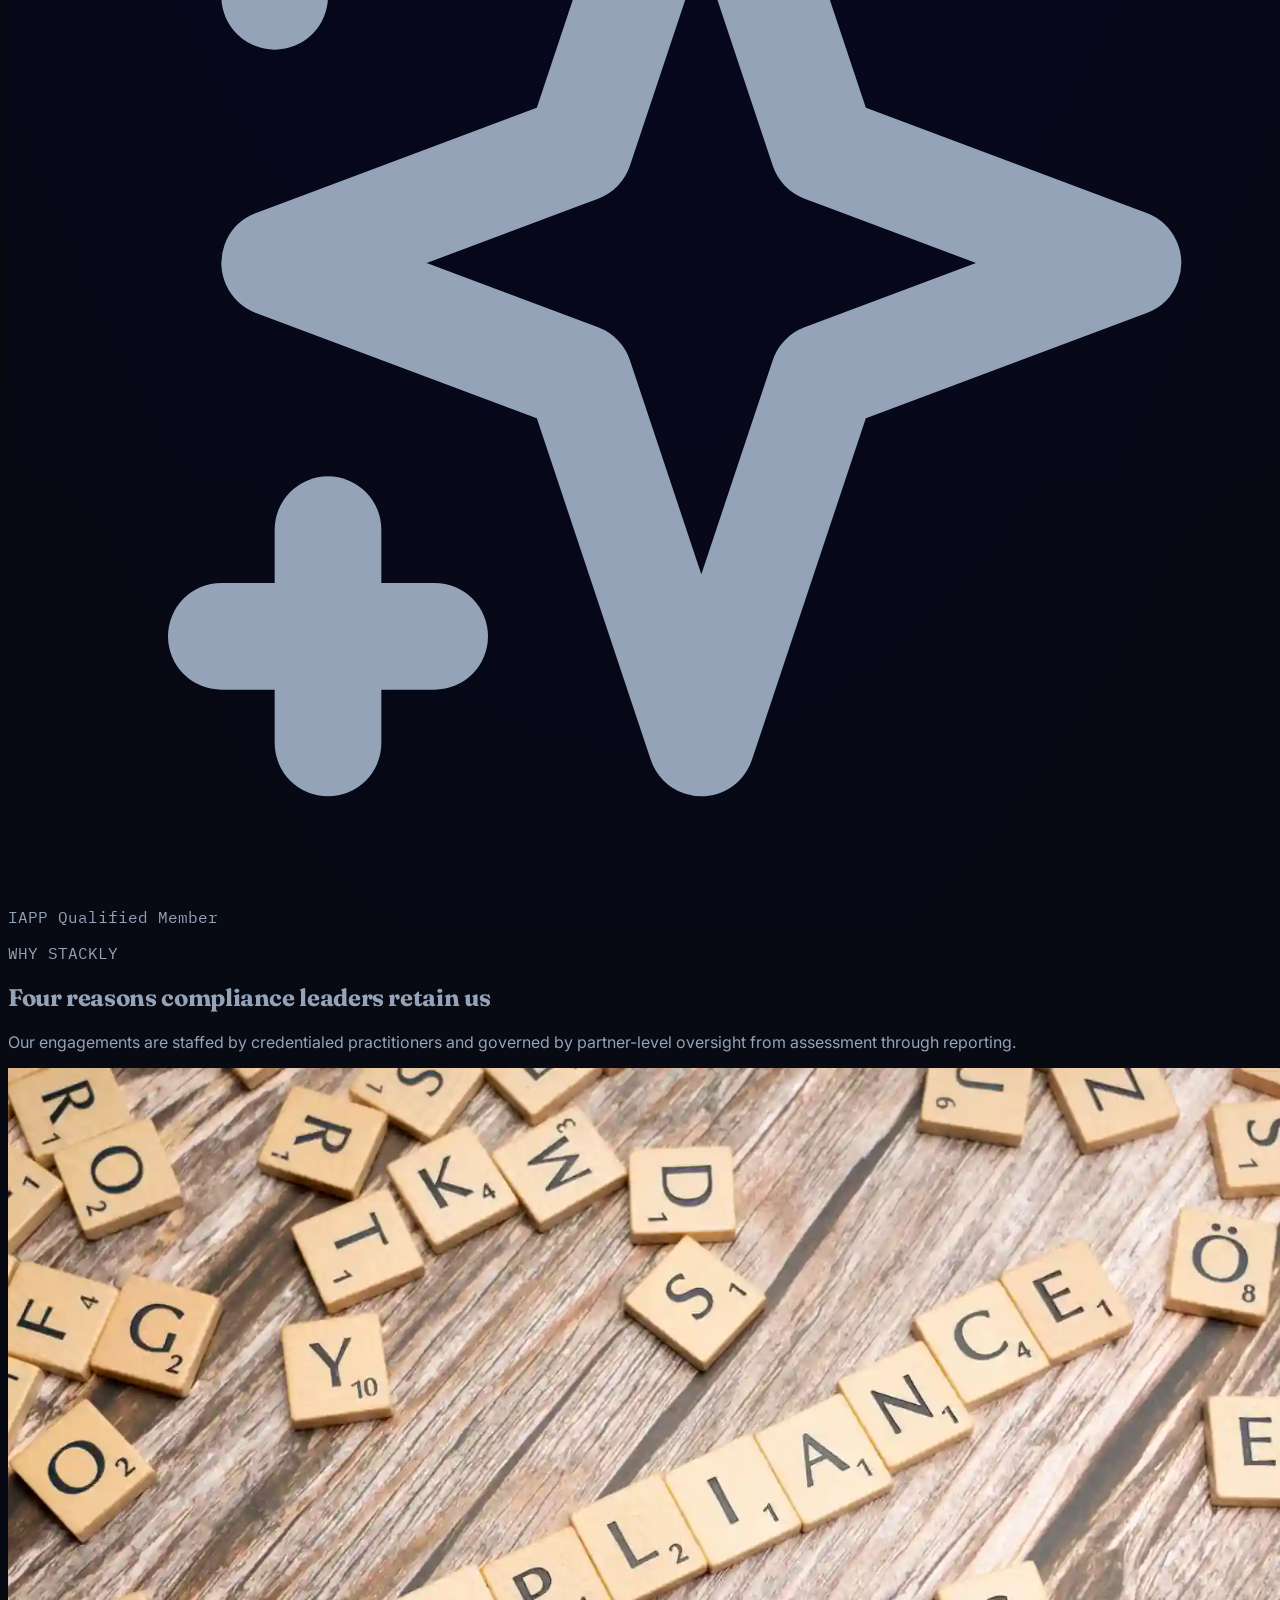
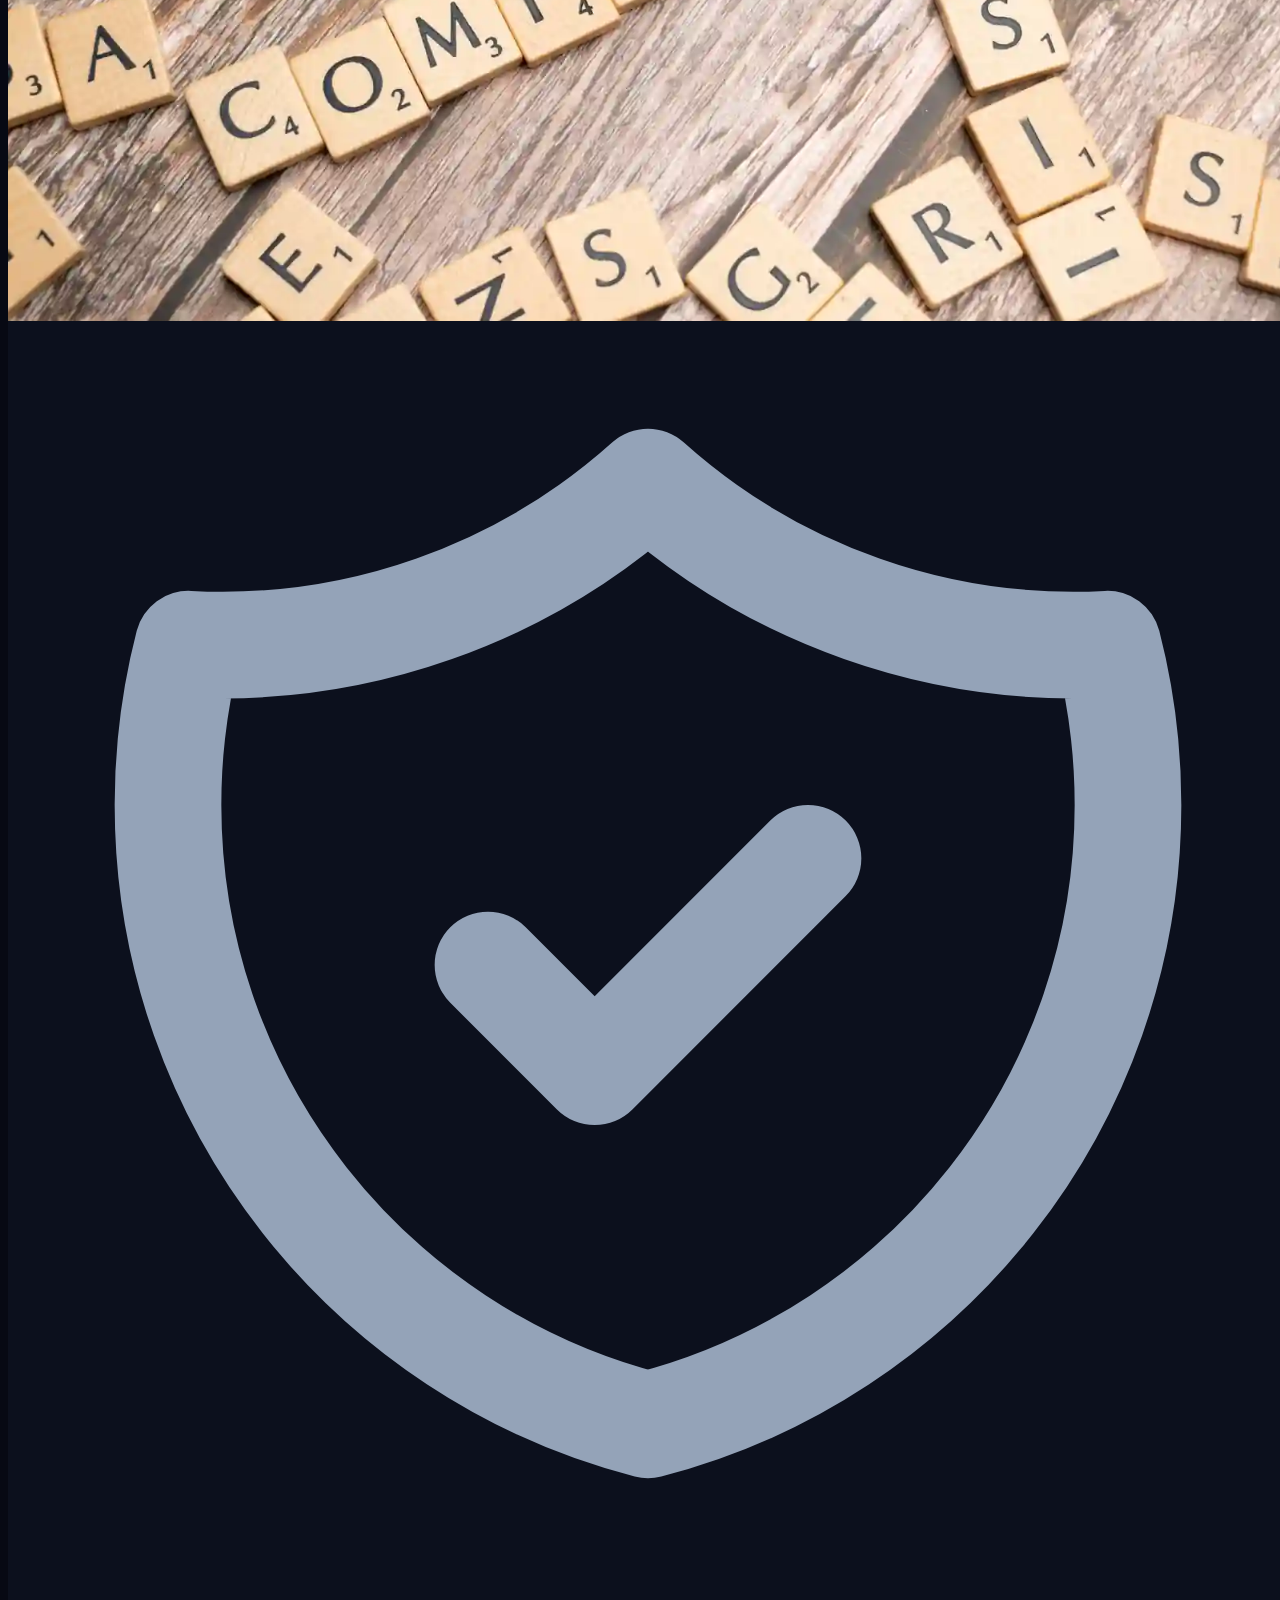
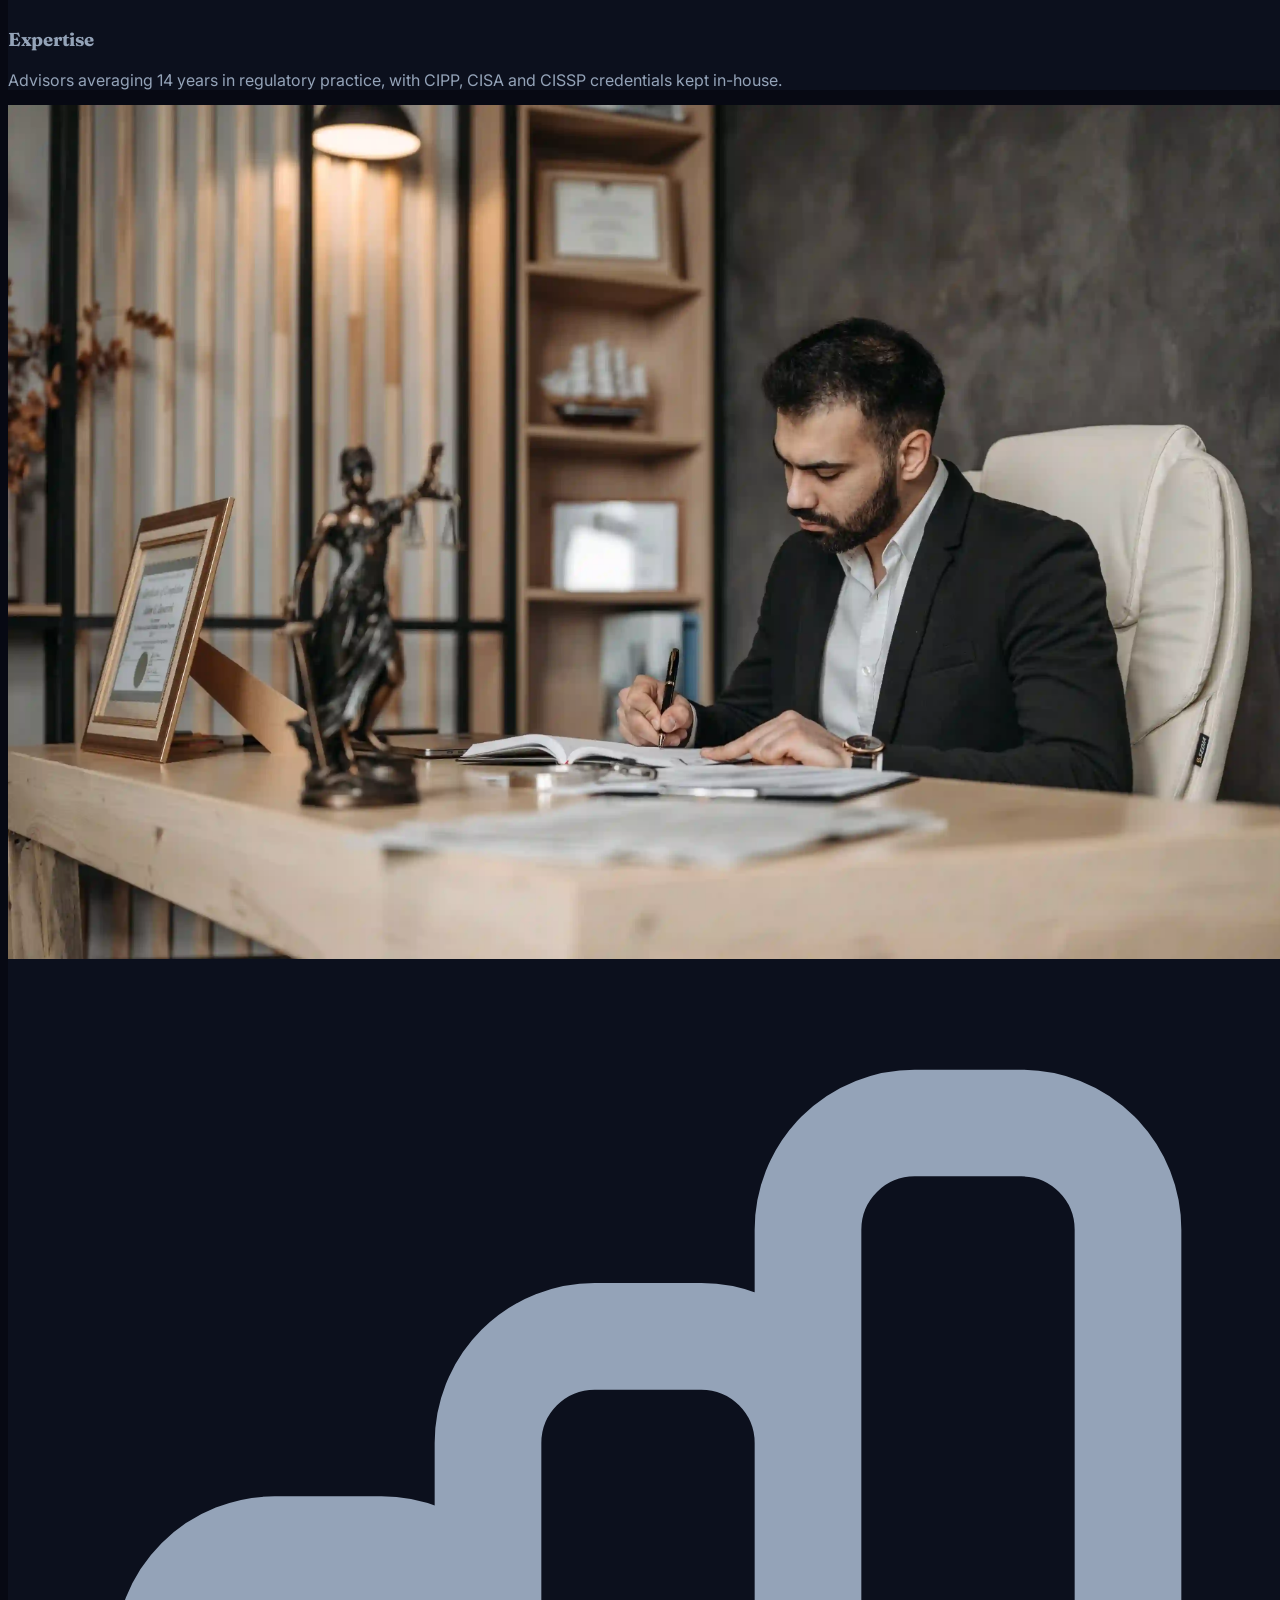
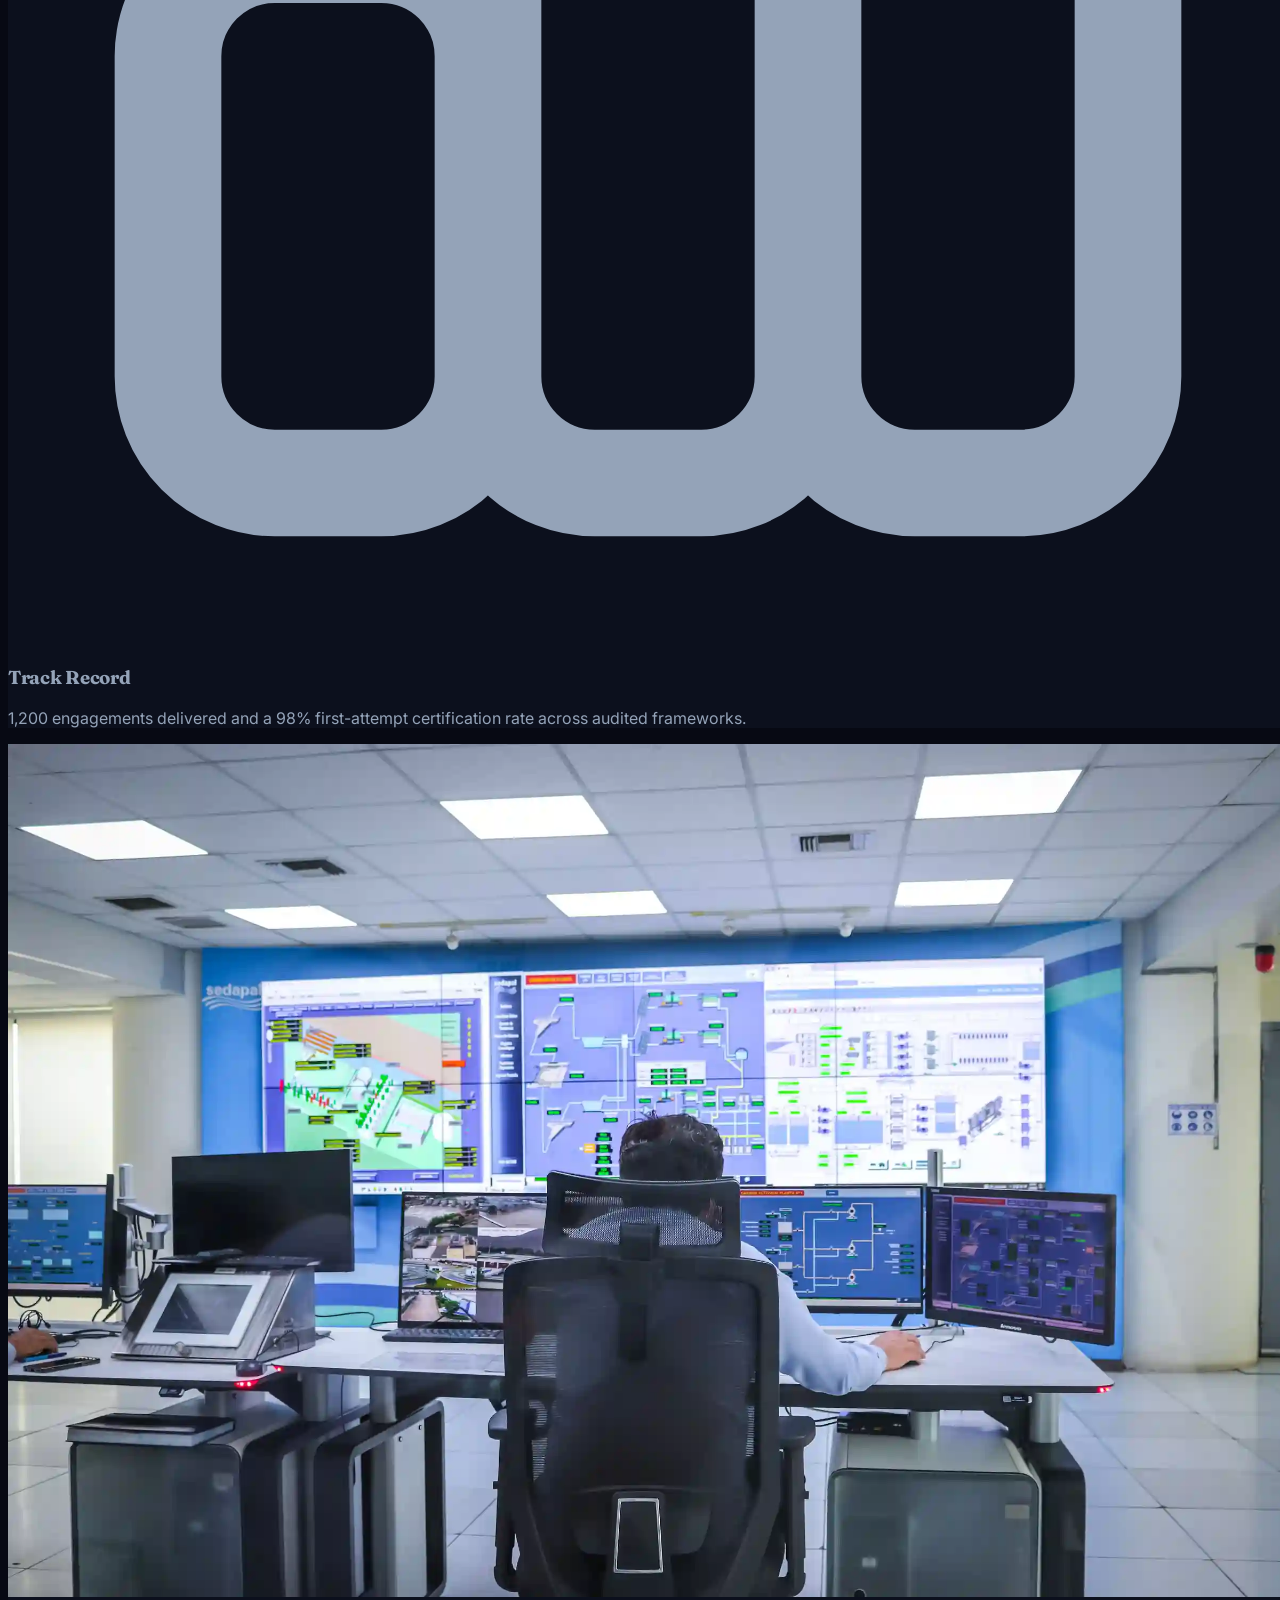
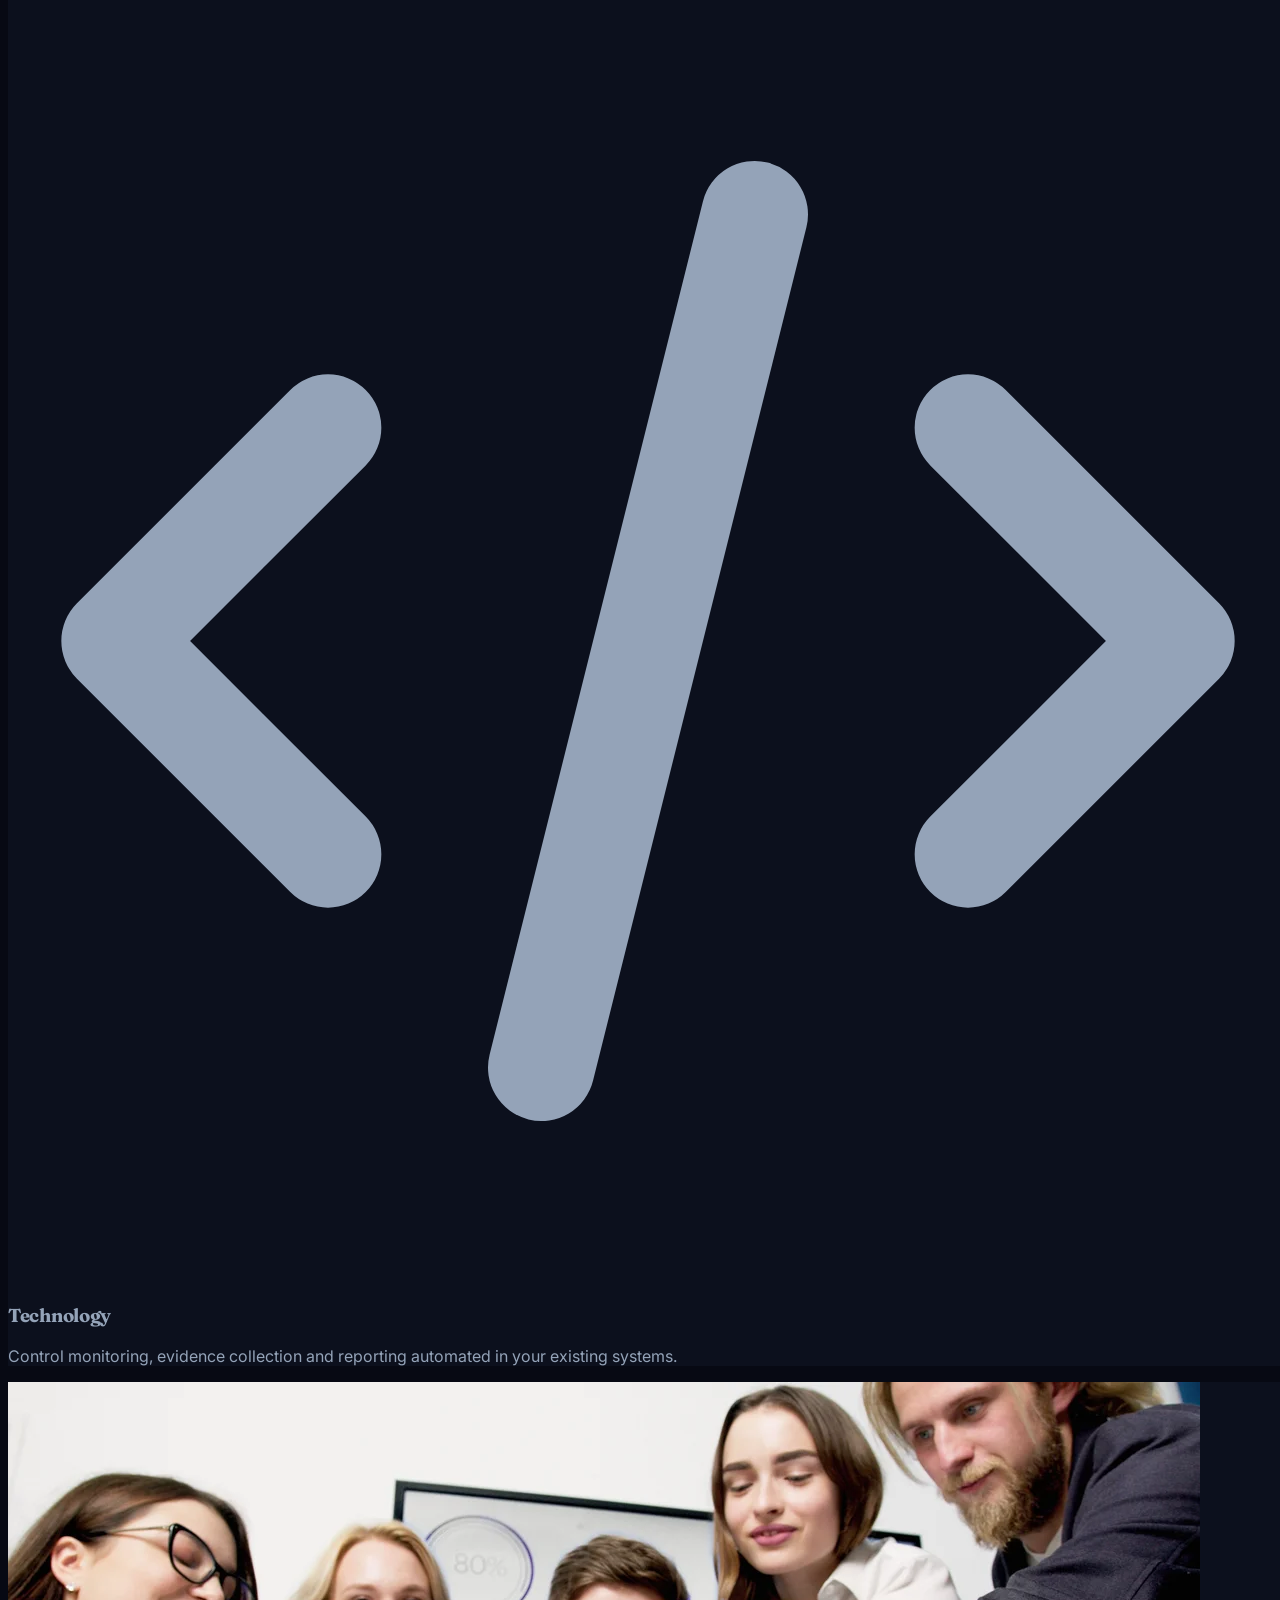
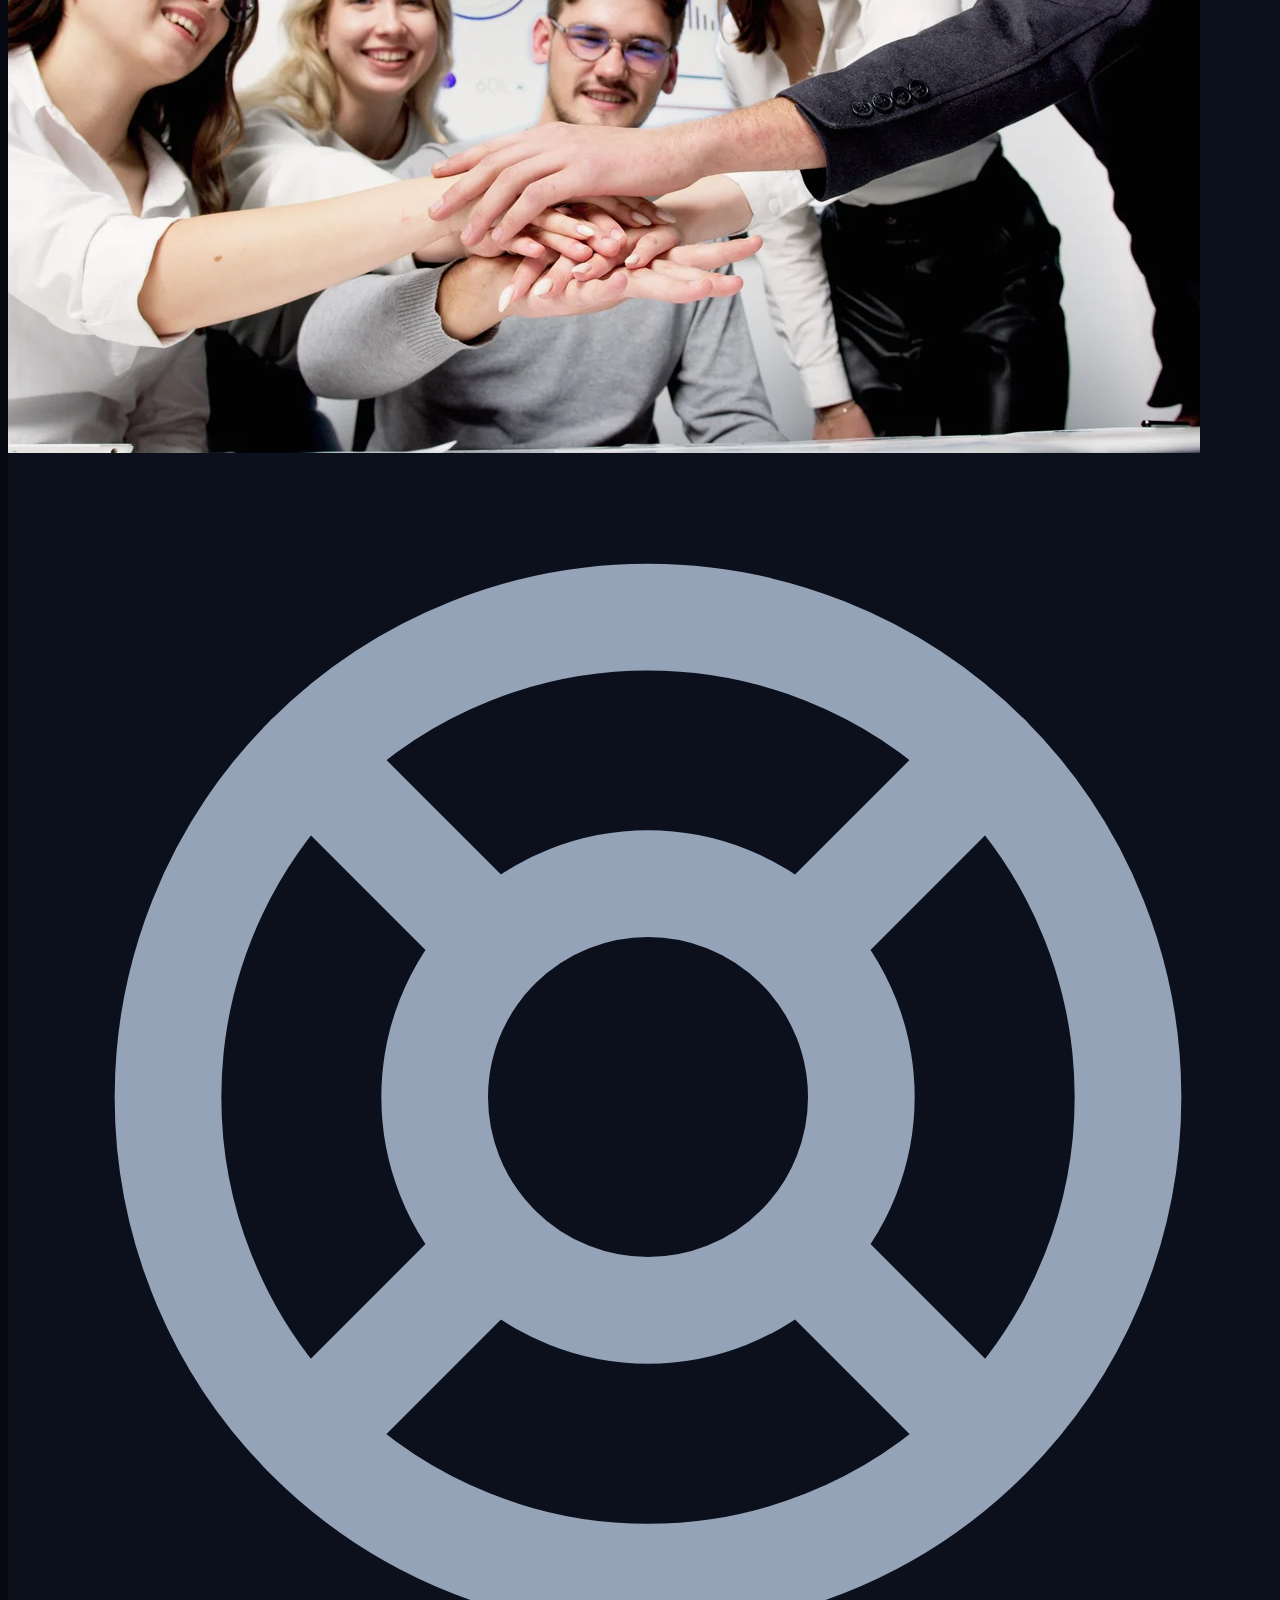
==== commit 3d421e9b: "Add files via upload" ====
--- a/index.html
+++ b/index.html
@@ -103,7 +103,7 @@
     <section id="hero" class="relative pt-36 pb-20 md:pt-44 md:pb-28 overflow-hidden hero-purple-atmosphere">
       <!-- Hero Background Image -->
       <div class="absolute inset-0 z-0 opacity-20 mix-blend-luminosity">
-        <img src="images/hero-home.jpg" alt="Compliance solutions for regulated enterprises" class="w-full h-full object-cover" />
+        <img src="images/hero-home.webp" alt="Compliance solutions for regulated enterprises" class="w-full h-full object-cover" />
       </div>
       <!-- Ambient Glow Behind Hero (Figma Exact Color) -->
       <div class="hero-radial-glow absolute top-[44%] left-1/2 -translate-x-1/2 -translate-y-1/2 w-[840px] h-[480px] rounded-full pointer-events-none z-0"></div>
@@ -157,7 +157,7 @@
 
             <!-- Main Image -->
             <div class="hero-image-frame h-[260px] sm:h-[380px] md:h-[460px] lg:h-[500px]">
-              <img src="images/hero-home.jpg" alt="Stackly Enterprise Compliance & Security Operations Center" loading="eager" />
+              <img src="images/hero-home.webp" alt="Stackly Enterprise Compliance & Security Operations Center" loading="eager" />
             </div>
 
             <!-- Floating Badges / Chips -->
@@ -667,7 +667,7 @@
           </p>
 
           <div>
-            <a href="https://linkedin.com" target="_blank" rel="noopener noreferrer" class="inline-flex items-center gap-2 text-xs font-mono text-slate-400 hover:text-white transition-colors">
+            <a href="404.html" class="inline-flex items-center gap-2 text-xs font-mono text-slate-400 hover:text-white transition-colors">
               <svg class="w-4 h-4 text-equator" fill="currentColor" viewBox="0 0 24 24"><path d="M19 0h-14c-2.761 0-5 2.239-5 5v14c0 2.761 2.239 5 5 5h14c2.762 0 5-2.239 5-5v-14c0-2.761-2.238-5-5-5zm-11 19h-3v-11h3v11zm-1.5-12.268c-.966 0-1.75-.79-1.75-1.764s.784-1.764 1.75-1.764 1.75.79 1.75 1.764-.783 1.764-1.75 1.764zm13.5 12.268h-3v-5.604c0-3.368-4-3.113-4 0v5.604h-3v-11h3v1.765c1.396-2.586 7-2.777 7 2.476v6.759z"/></svg>
               <span>LinkedIn</span>
             </a>
@@ -719,13 +719,19 @@
           <!-- Newsletter -->
           <div>
             <p class="text-xs text-slate-300 font-medium mb-2">Monthly regulatory brief</p>
-            <form id="newsletterForm" onsubmit="handleNewsletter(event)" class="flex items-center">
-              <input type="email" required placeholder="name@company.com" class="min-w-0 flex-1 bg-[#0a0f1d] border border-slate-700/80 rounded-l-md px-3 py-2 text-xs text-slate-200 placeholder-slate-500 focus:outline-none focus:border-equator" />
-              <button type="submit" class="bg-equator hover:bg-equator-hover text-slate-950 font-medium text-xs px-3.5 py-2 rounded-r-md transition-colors whitespace-nowrap">
-                Subscribe
-              </button>
+            <form id="newsletterForm" onsubmit="handleNewsletter(event)" novalidate class="w-full">
+              <div class="flex items-center">
+                <input type="email" required placeholder="name@company.com" class="min-w-0 flex-1 bg-[#0a0f1d] border border-slate-700/80 rounded-l-md px-3 py-2 text-xs text-slate-200 placeholder-slate-500 focus:outline-none focus:border-equator transition-colors" />
+                <button type="submit" class="bg-equator hover:bg-equator-hover text-slate-950 font-medium text-xs px-3.5 py-2 rounded-r-md transition-colors whitespace-nowrap">
+                  Subscribe
+                </button>
+              </div>
+              <p class="nl-error hidden text-xs text-rose-400 mt-2 font-mono flex items-center gap-1.5">
+                <svg class="w-3.5 h-3.5 flex-shrink-0" fill="none" stroke="currentColor" viewBox="0 0 24 24"><path stroke-linecap="round" stroke-linejoin="round" stroke-width="2" d="M12 8v4m0 4h.01M21 12a9 9 0 11-18 0 9 9 0 0118 0z"/></svg>
+                <span class="nl-error-text">Email is required.</span>
+              </p>
+              <p id="newsletterSuccess" class="hidden text-xs text-emerald-400 mt-2 font-mono">Thank you for subscribing!</p>
             </form>
-            <p id="newsletterSuccess" class="hidden text-xs text-emerald-400 mt-1.5 font-mono">Thank you for subscribing!</p>
           </div>
         </div>
 
--- a/style.css
+++ b/style.css
@@ -319,11 +319,28 @@
 }
 
 header.is-scrolled > div:first-child {
-  height: 4rem;
+  height: 4.5rem;
 }
 
 header.is-scrolled a img {
-  height: 28px;
+  height: 3.75rem !important;
+  max-height: 60px !important;
+  width: auto !important;
+  opacity: 1 !important;
+  visibility: visible !important;
+  object-fit: contain;
+}
+
+@media (max-width: 640px) {
+  header.is-scrolled > div:first-child {
+    height: 4rem;
+  }
+
+  header.is-scrolled a img {
+    height: 3.25rem !important;
+    max-height: 52px !important;
+    width: auto !important;
+  }
 }
 
 /* Nav links: animated expanding underline */
@@ -773,3 +790,36 @@
   }
 }
 
+/* Newsletter subscribe validation state */
+.nl-error {
+  display: flex;
+  align-items: center;
+  gap: 0.375rem;
+  color: #f87171;
+  font-family: ui-monospace, SFMono-Regular, Menlo, Monaco, Consolas, monospace;
+  font-size: 0.75rem;
+  line-height: 1.25rem;
+  margin-top: 0.5rem;
+  animation: nlErrorFade 0.22s cubic-bezier(0.16, 1, 0.3, 1) forwards;
+}
+
+.nl-error.hidden {
+  display: none !important;
+}
+
+.nl-input-error {
+  border-color: #f87171 !important;
+  box-shadow: 0 0 0 1px rgba(248, 113, 113, 0.4) !important;
+}
+
+@keyframes nlErrorFade {
+  0% {
+    opacity: 0;
+    transform: translateY(-3px);
+  }
+  100% {
+    opacity: 1;
+    transform: translateY(0);
+  }
+}
+
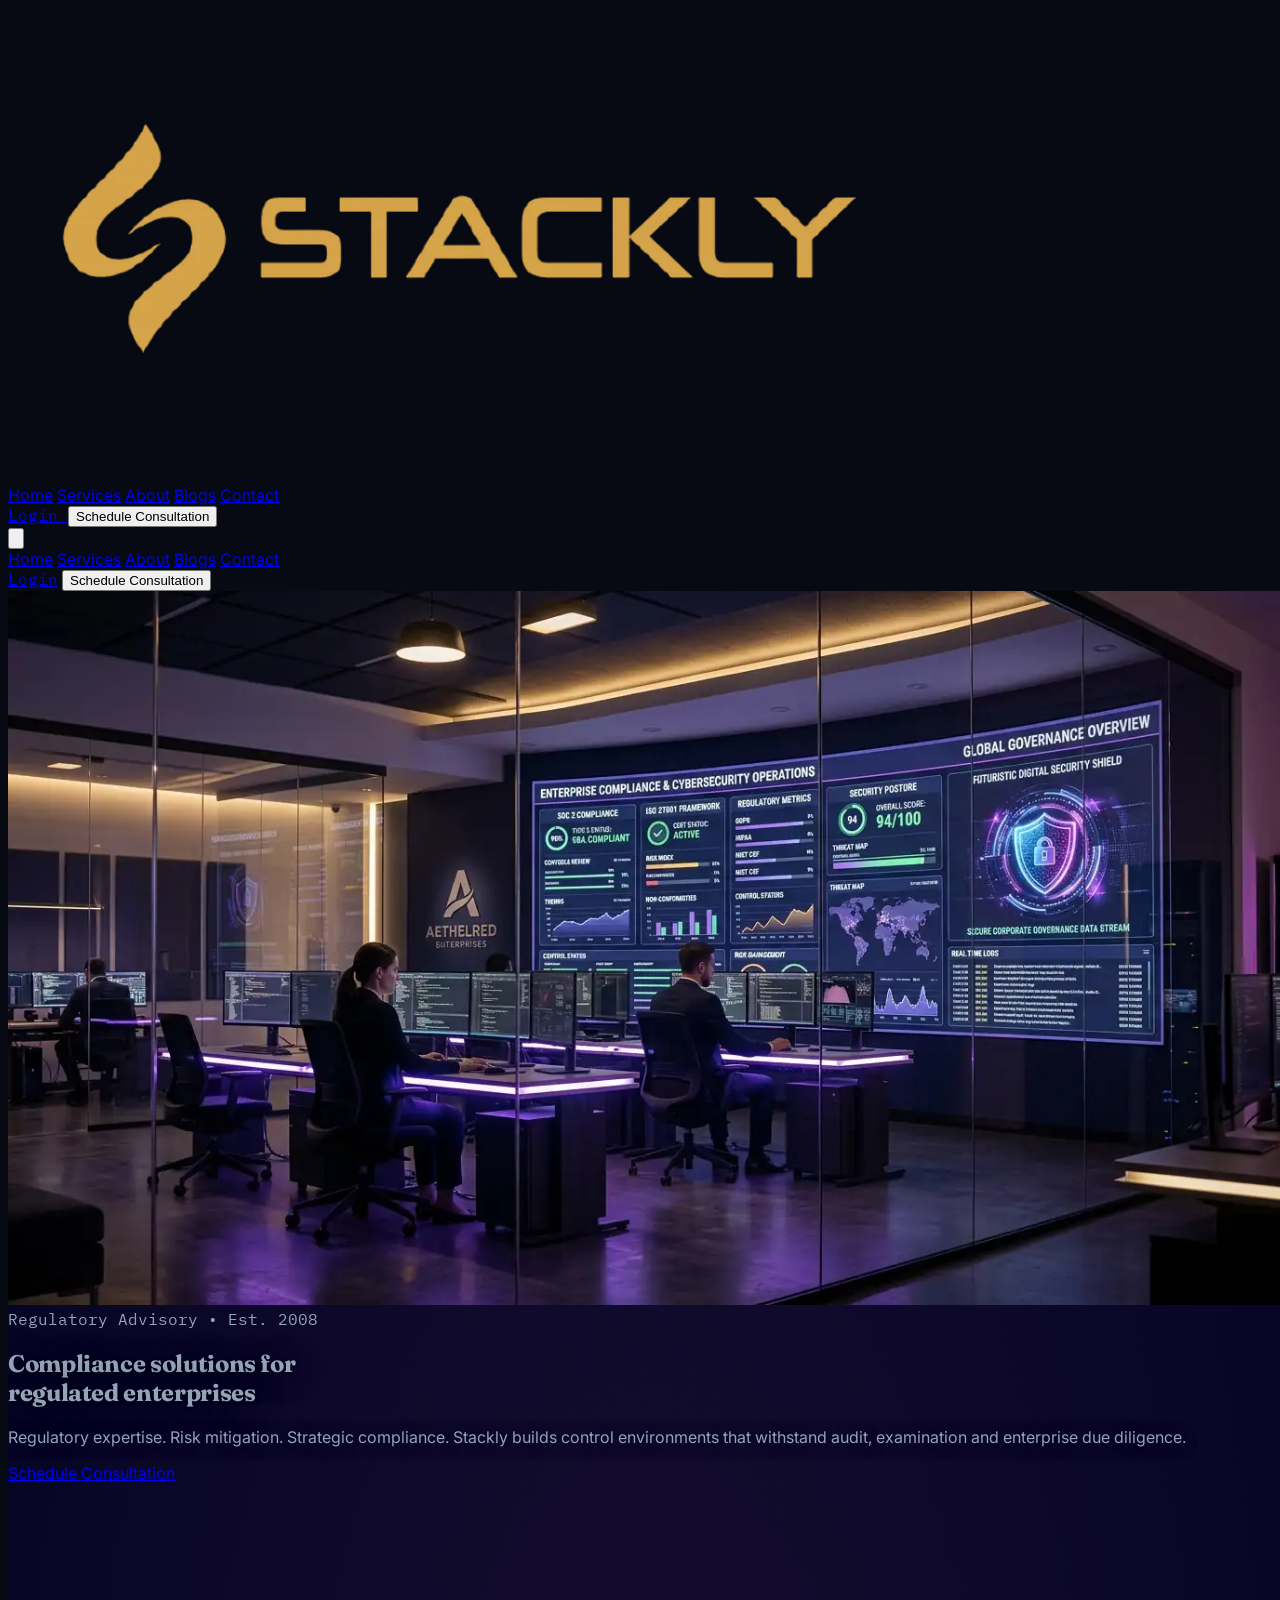
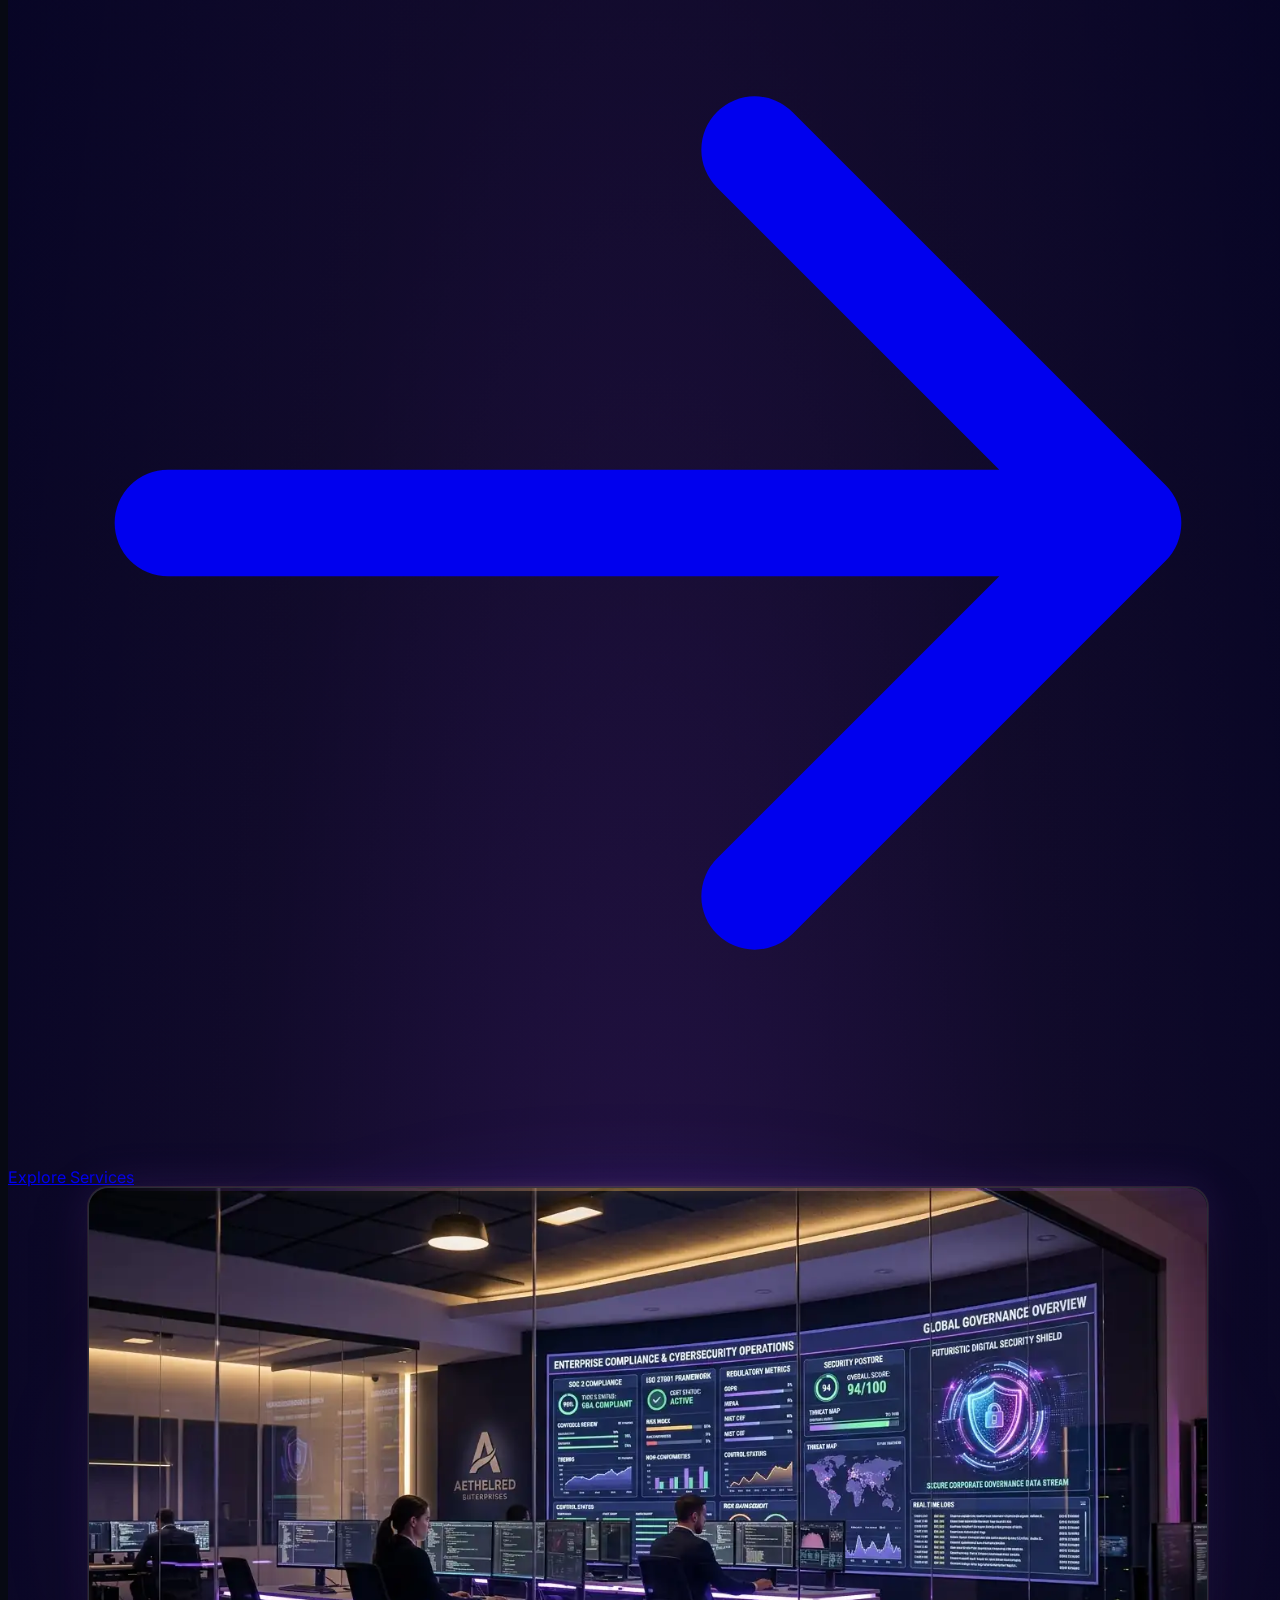
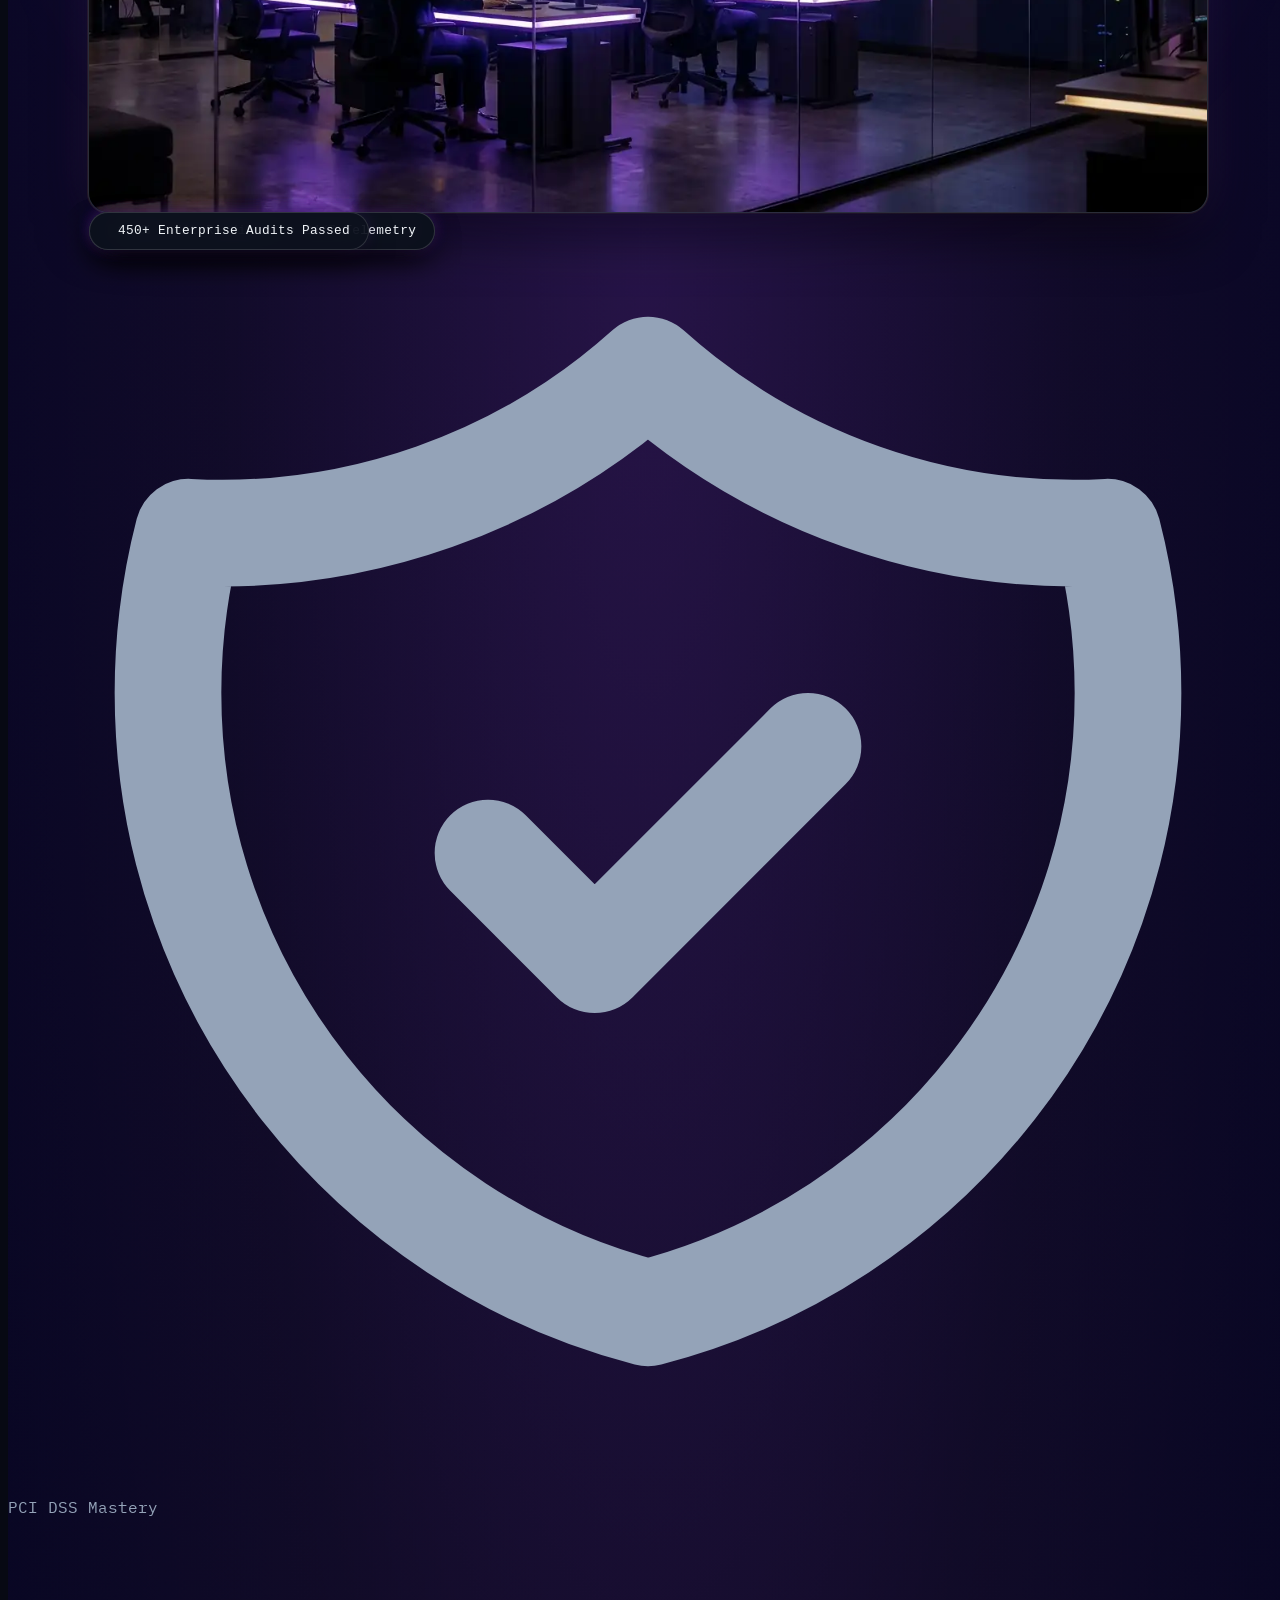
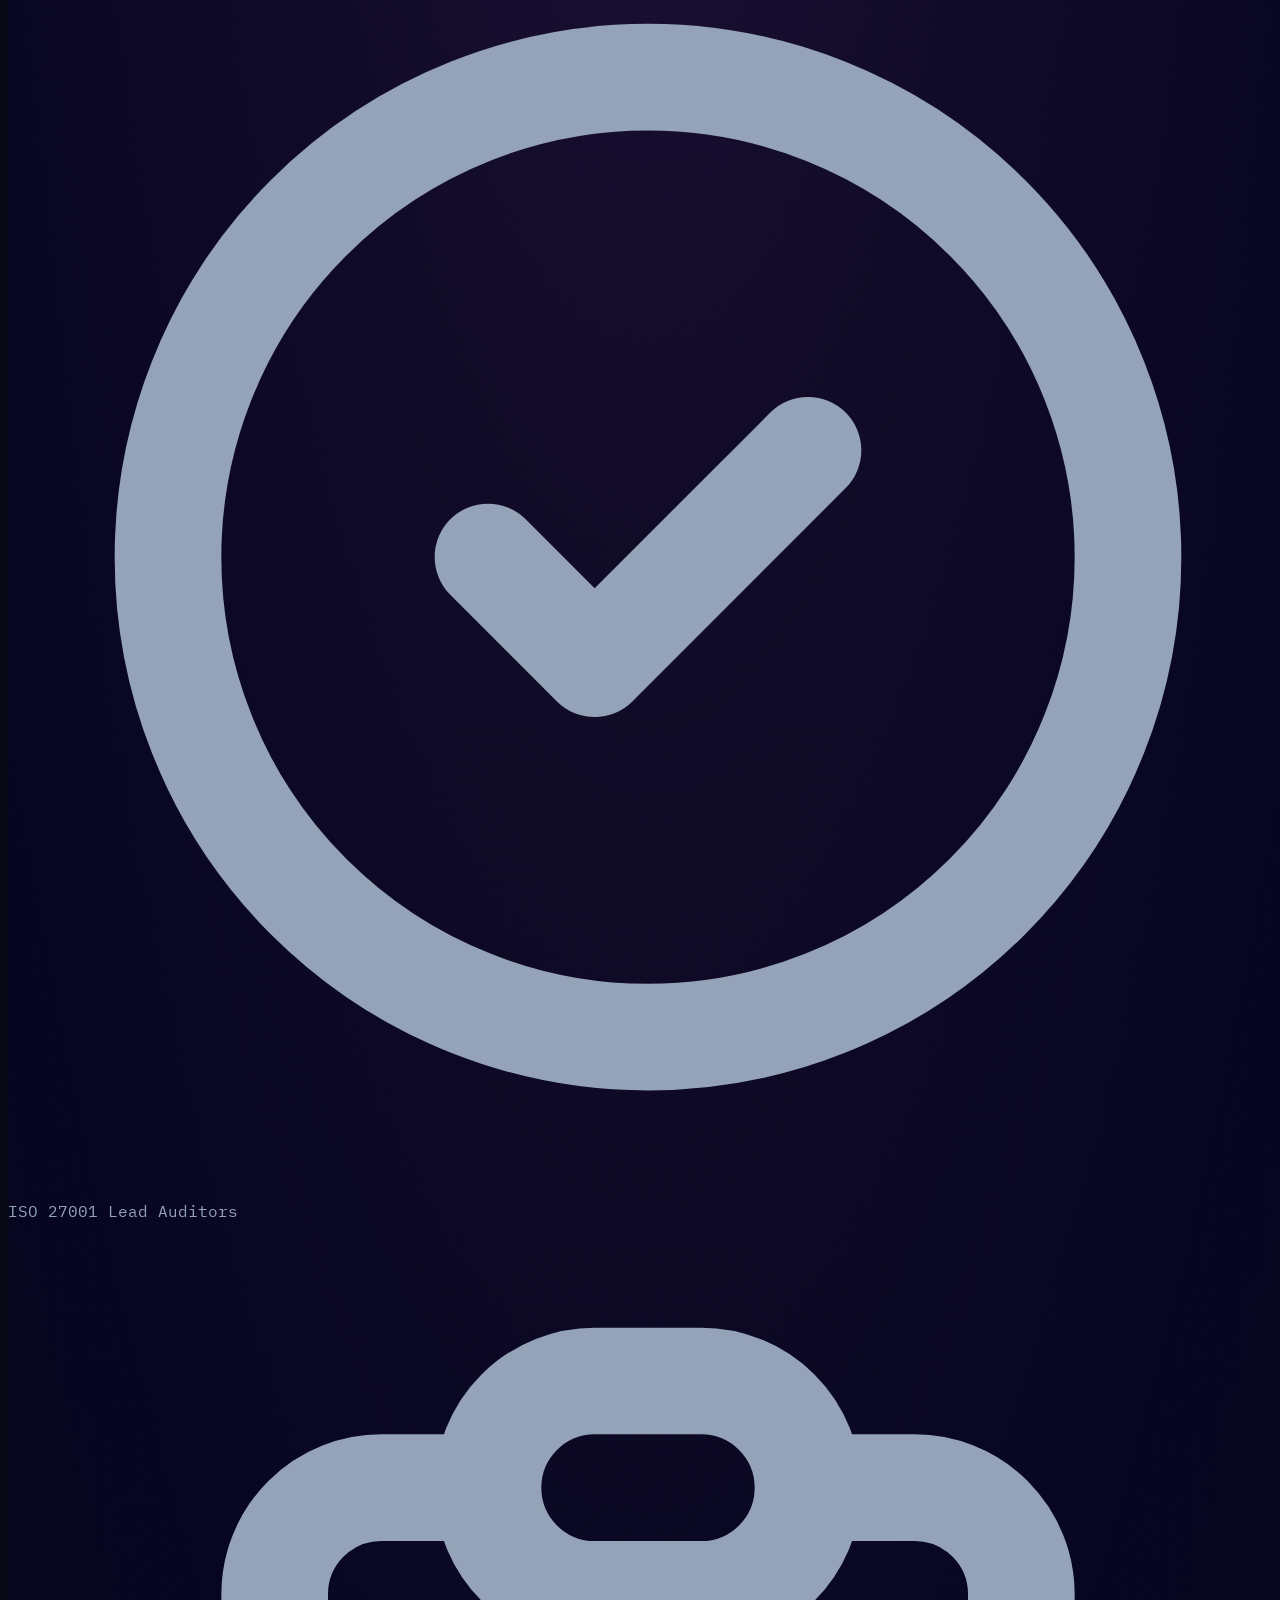
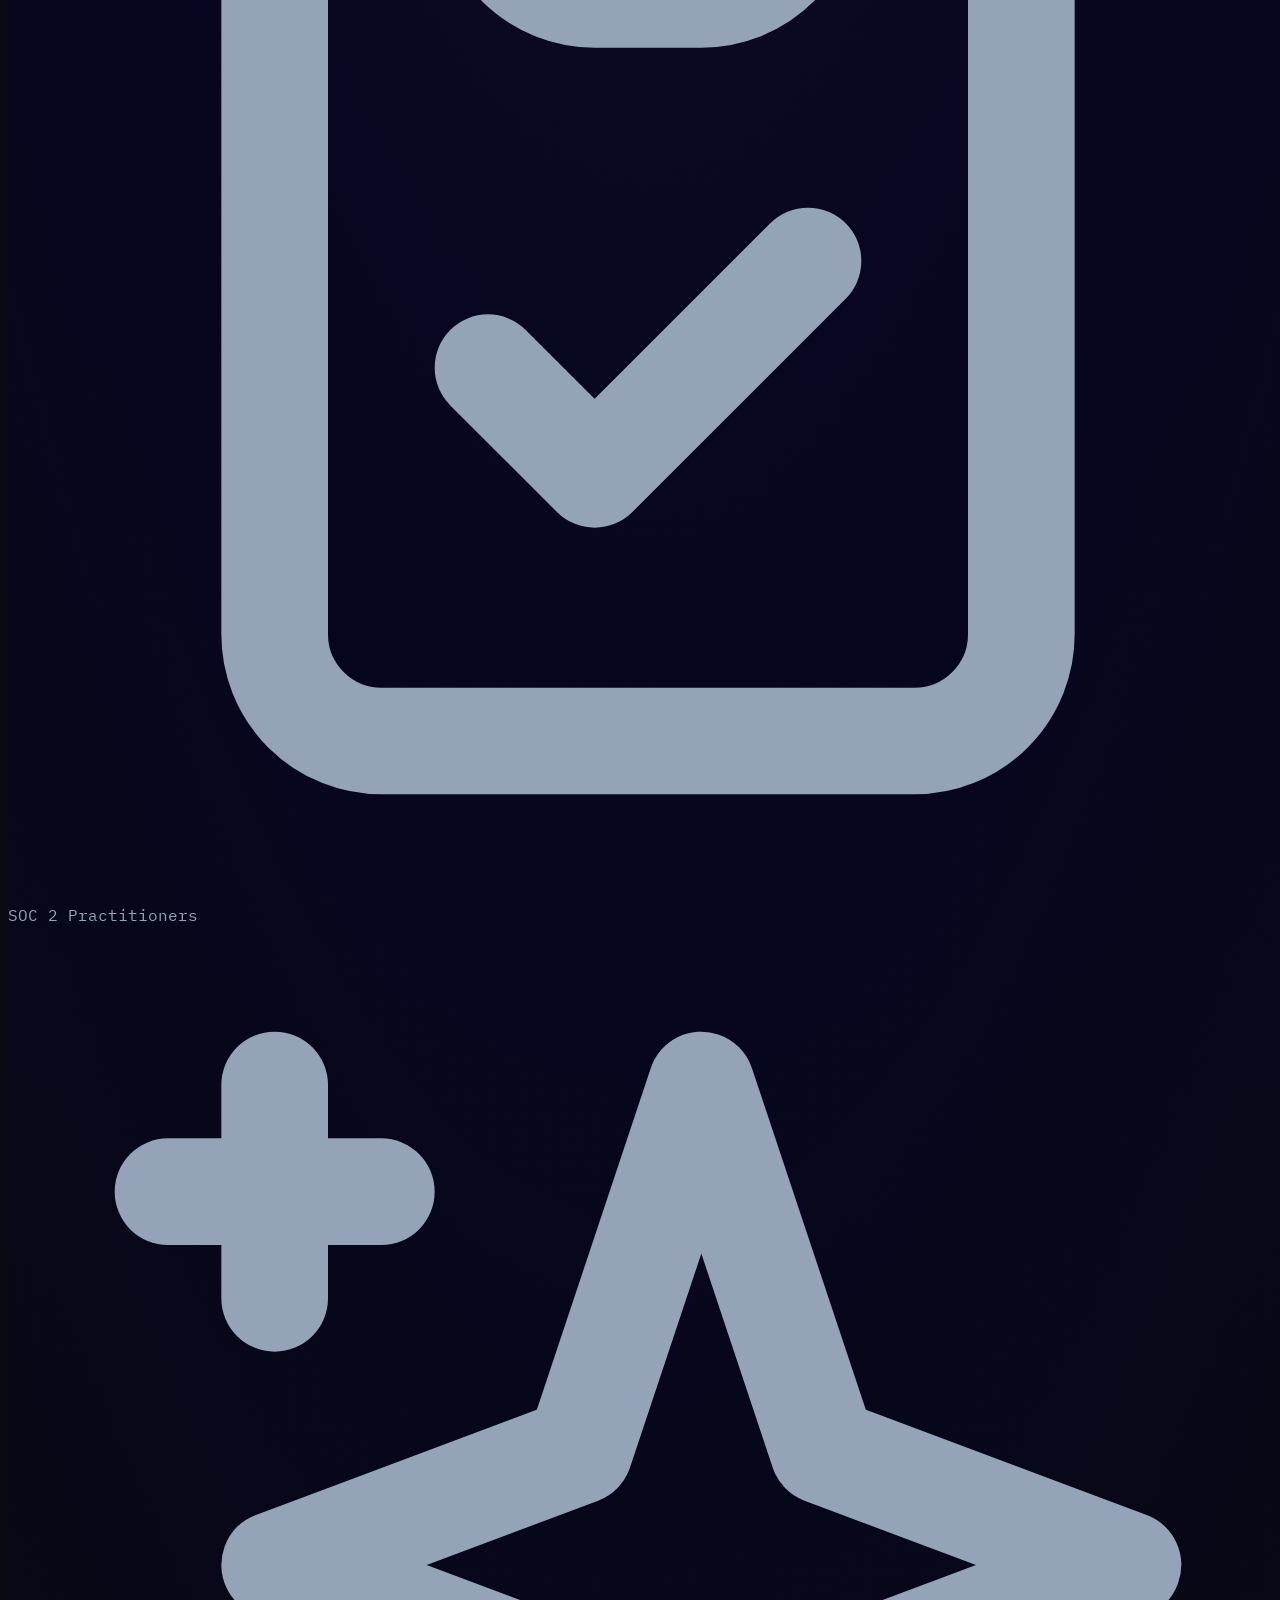
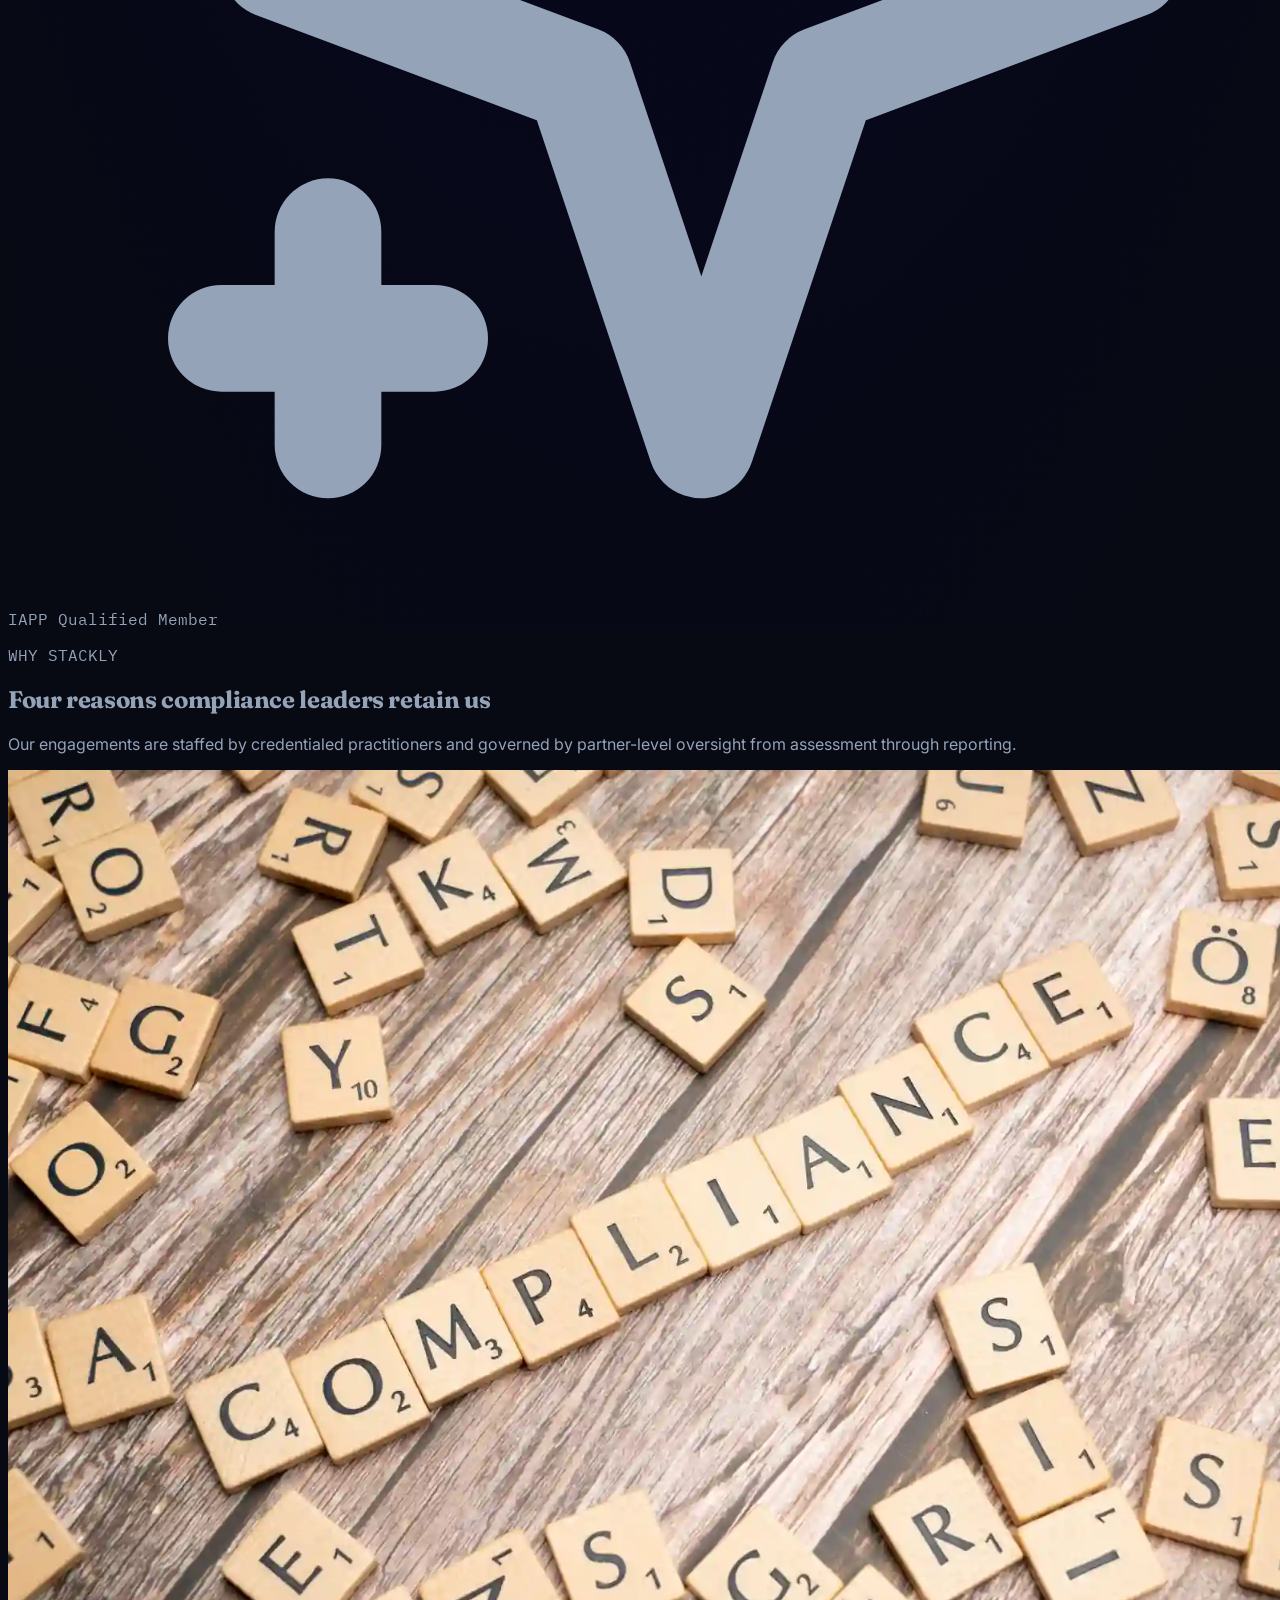
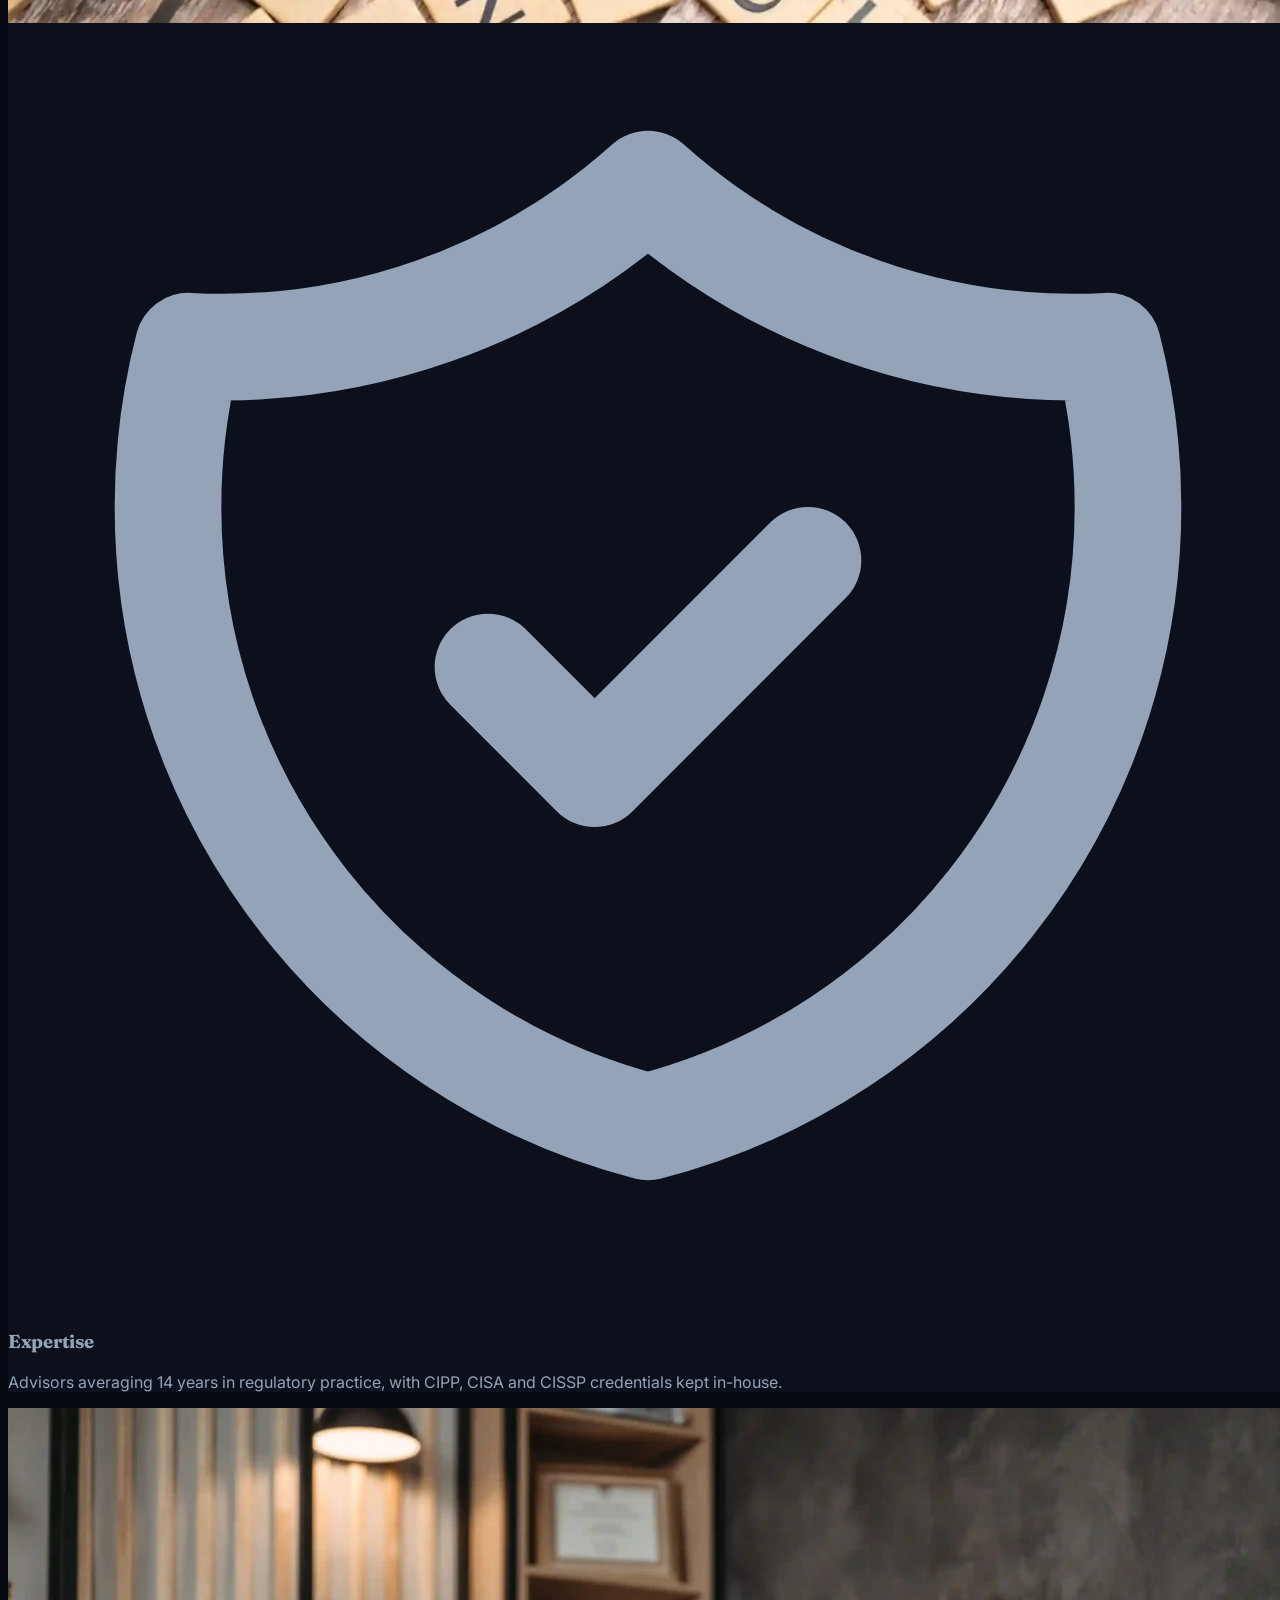
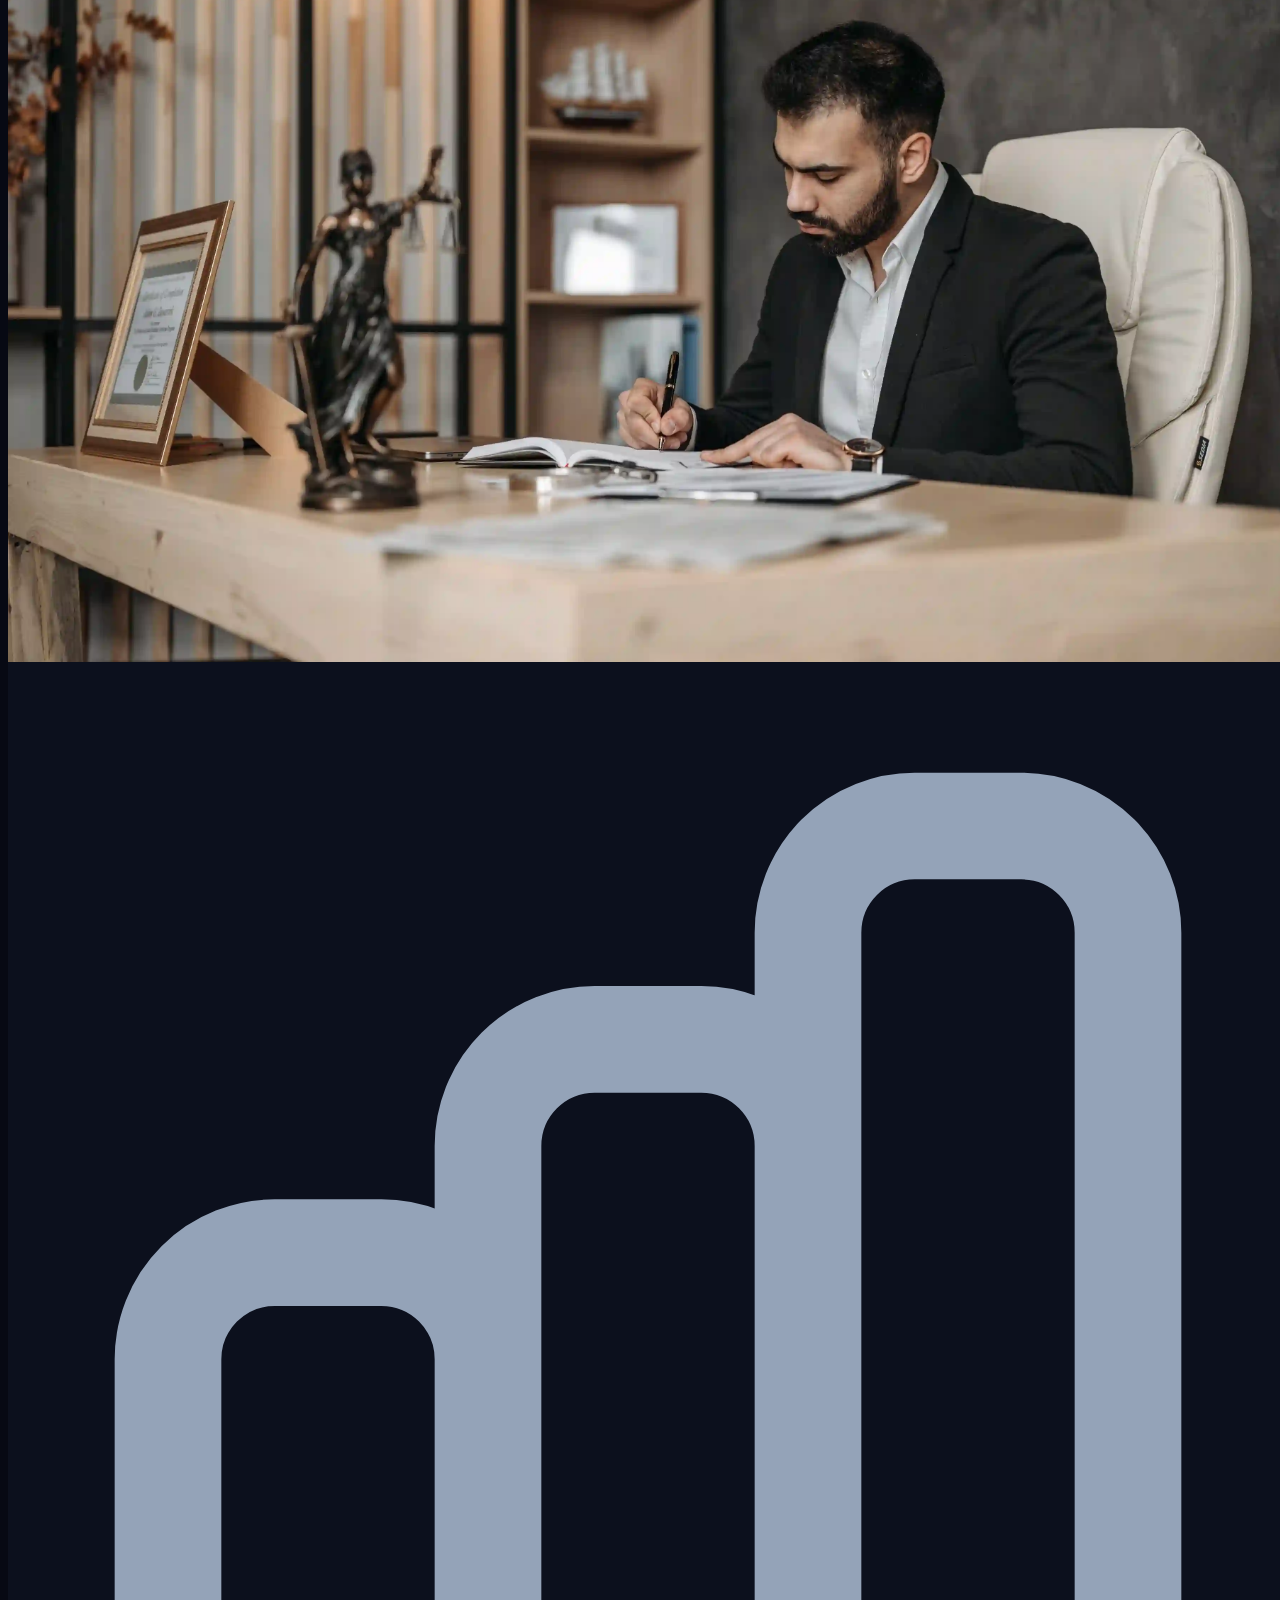
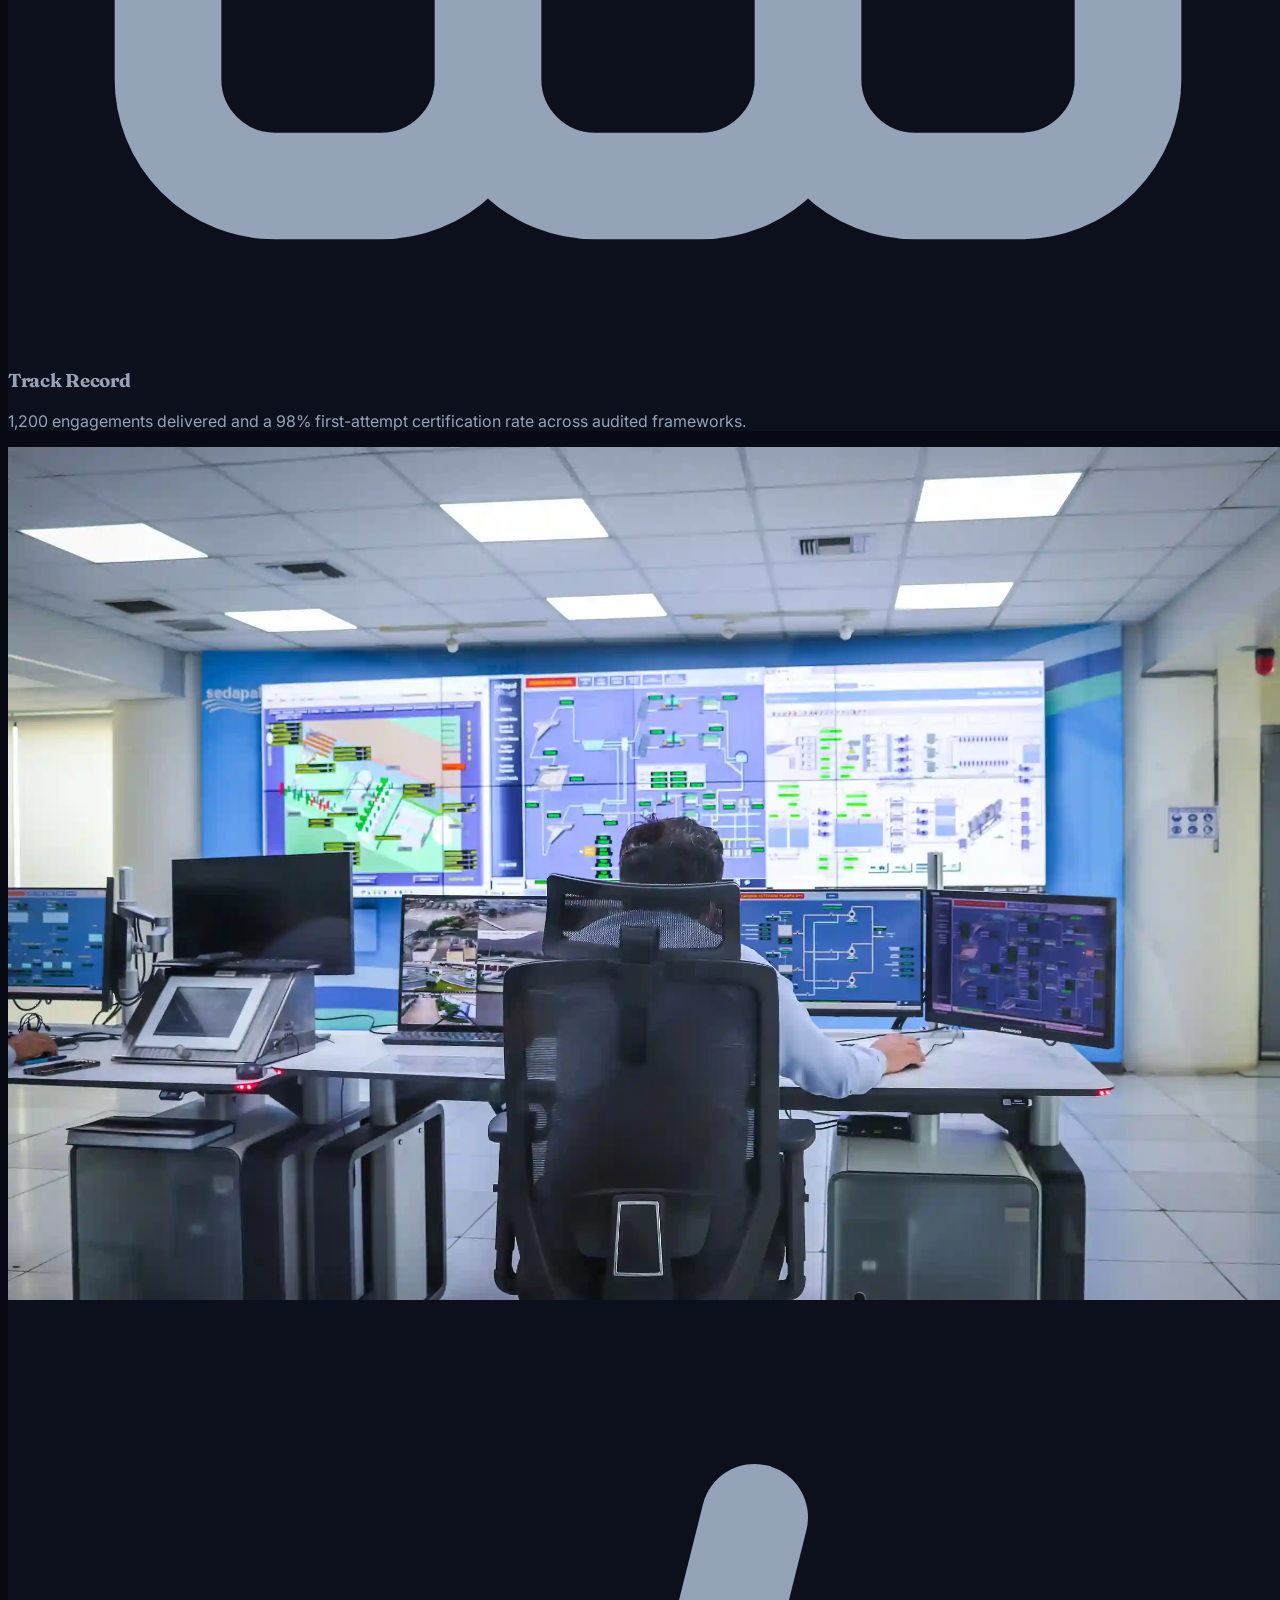
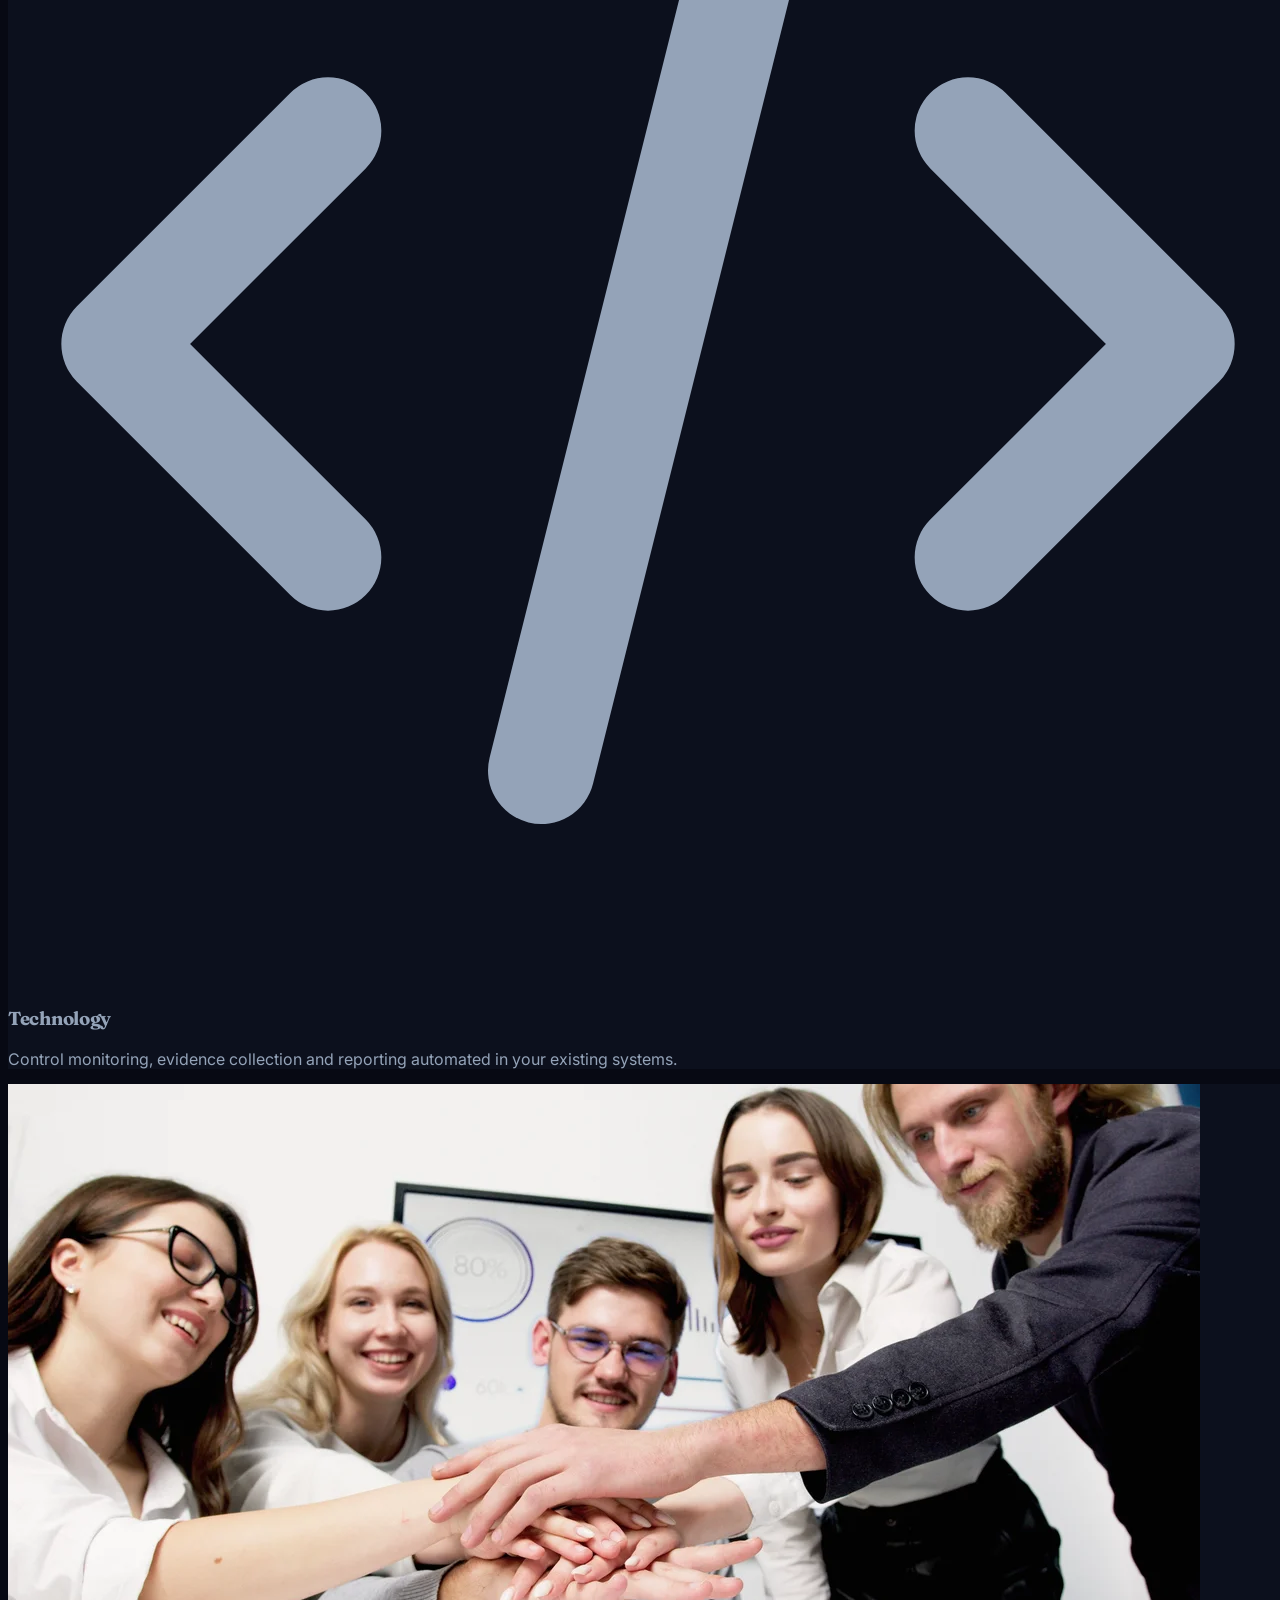
==== commit 47f33fd4: "Add files via upload" ====
--- a/index.html
+++ b/index.html
@@ -778,7 +778,8 @@
 
         <div>
           <label class="block text-xs font-mono text-slate-400 mb-1">Primary Area of Interest</label>
-          <select class="w-full bg-[#070913] border border-slate-700/80 rounded-lg px-3.5 py-2.5 text-sm text-slate-200 focus:outline-none focus:border-equator">
+          <select required class="w-full bg-[#070913] border border-slate-700/80 rounded-lg px-3.5 py-2.5 text-sm text-slate-200 focus:outline-none focus:border-equator">
+            <option value="" disabled selected>Select an area of interest</option>
             <option>Data Privacy & GDPR</option>
             <option>SOX Compliance</option>
             <option>HIPAA Compliance</option>
@@ -789,8 +790,8 @@
         </div>
 
         <div>
-          <label class="block text-xs font-mono text-slate-400 mb-1">Details or Timeline (Optional)</label>
-          <textarea rows="3" placeholder="Upcoming audit deadlines, regulatory notices, or scope..." class="w-full bg-[#070913] border border-slate-700/80 rounded-lg px-3.5 py-2.5 text-sm text-slate-200 placeholder-slate-600 focus:outline-none focus:border-equator"></textarea>
+          <label class="block text-xs font-mono text-slate-400 mb-1">Details or Timeline</label>
+          <textarea rows="3" required placeholder="Upcoming audit deadlines, regulatory notices, or scope..." class="w-full bg-[#070913] border border-slate-700/80 rounded-lg px-3.5 py-2.5 text-sm text-slate-200 placeholder-slate-600 focus:outline-none focus:border-equator"></textarea>
         </div>
 
         <button type="submit" class="w-full py-3 rounded-lg bg-equator hover:bg-equator-hover text-slate-950 font-medium text-sm transition-all shadow-md mt-2">
